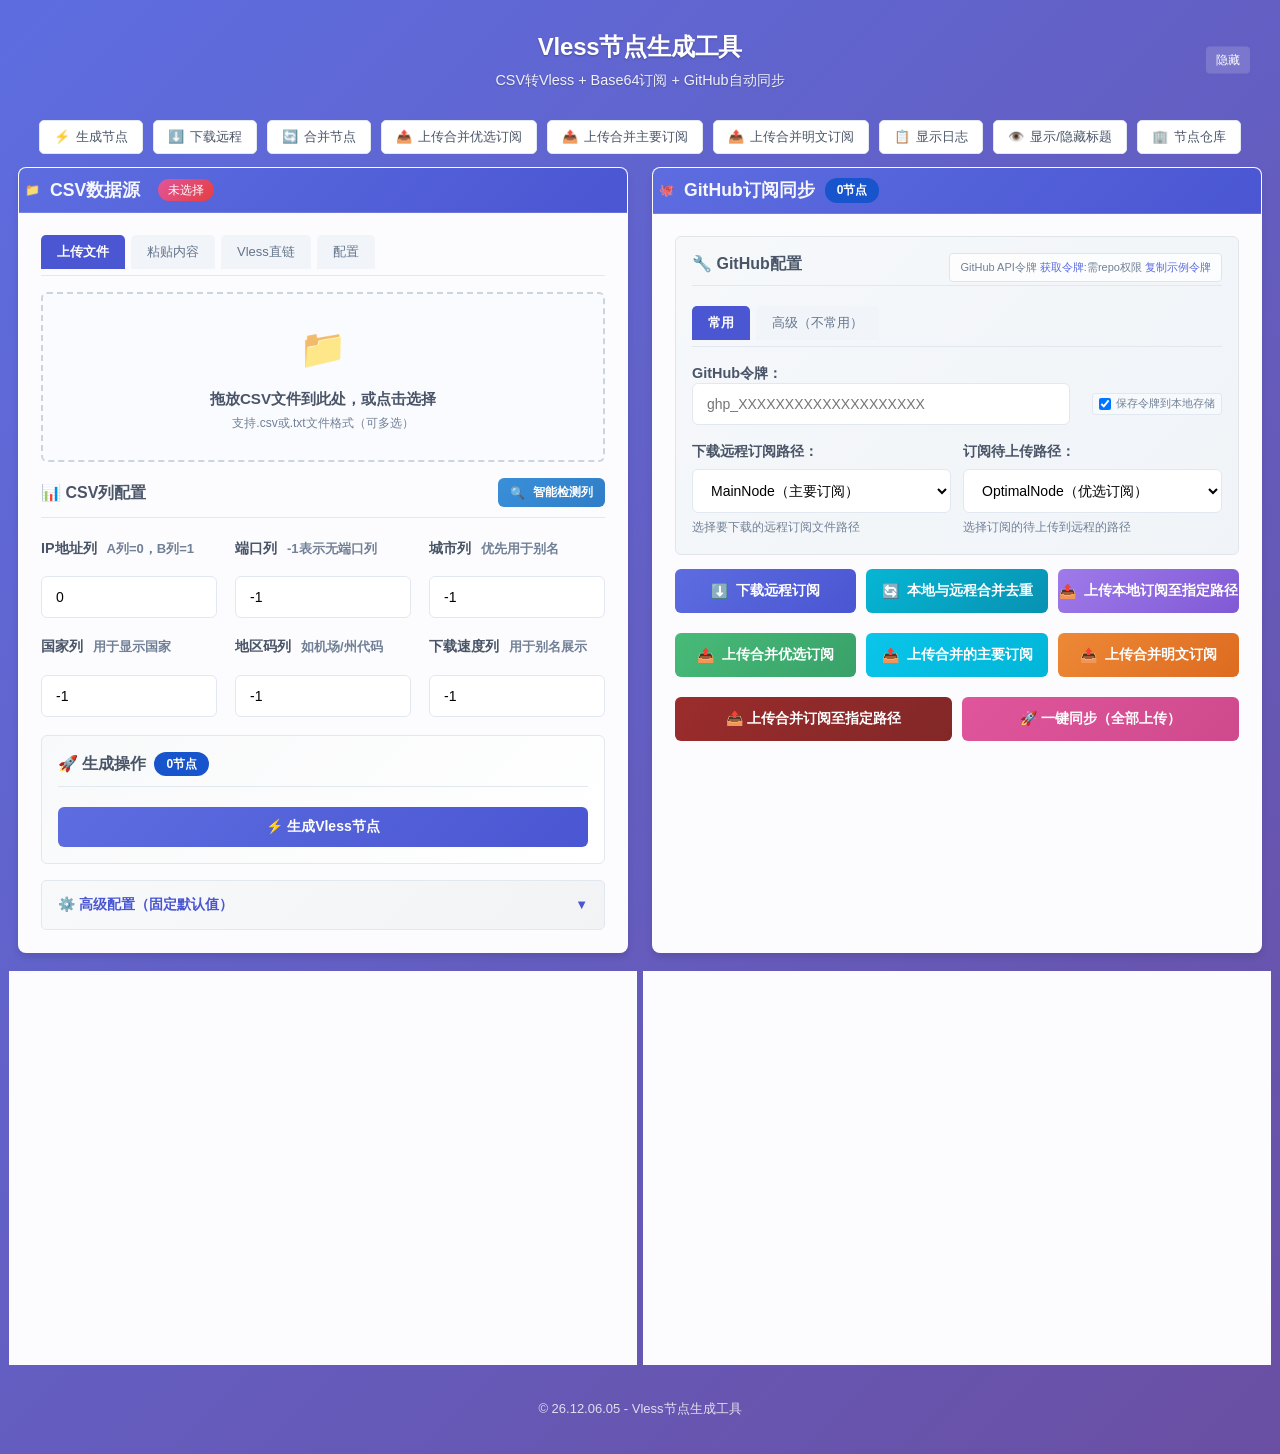
==== index.html @ a72fcdac "fix: synchronize CSV drag import detection Co-authored-by: Copilot <223556219+Copilot@users.noreply." ====
<!doctype html>
<html lang="zh-CN">
  <head>
    <meta charset="UTF-8" />
    <meta name="viewport" content="width=device-width, initial-scale=1.0" />
    <title>Vless节点生成工具-部署在GitHub Pages</title>
    <link rel="icon" href="./style/ico.png" type="image/png" />
    <link rel="stylesheet" href="./style.css" />
  </head>

  <body>
    <!-- 全局通知容器 -->
    <div class="notification-container" id="notificationContainer"></div>
    <div class="container">
      <!-- 顶部信息提示条（可隐藏） -->
      <div class="header-info" id="headerInfo">
        <button class="toggle-header-btn" id="toggleHeaderBtn">隐藏</button>
        <h1>Vless节点生成工具</h1>
        <p>CSV转Vless + Base64订阅 + GitHub自动同步</p>
      </div>

      <!-- 快捷操作按钮组（调整了顺序） -->
      <div class="quick-actions">
        <button class="quick-btn" onclick="generateVless()">
          <span>⚡</span> 生成节点
        </button>
        <button class="quick-btn" onclick="downloadRemote()">
          <span>⬇️</span> 下载远程
        </button>
        <button class="quick-btn" onclick="mergeAndShow()">
          <span>🔄</span> 合并节点
        </button>
        <!-- <button class="quick-btn" onclick="oneClickSync()">
                <span>🚀</span> 一键同步
            </button> -->
        <!-- <button class="quick-btn" onclick="uploadLocalBase64ToPath()">
                <span>📤</span> 上传本地订阅至指定路径
            </button> -->
        <button class="quick-btn" onclick="uploadMergedOptimal()">
          <span>📤</span> 上传合并优选订阅
        </button>
        <button class="quick-btn" onclick="uploadMergedBase64()">
          <span>📤</span> 上传合并主要订阅
        </button>
        <button class="quick-btn" onclick="uploadPlainNodes()">
          <span>📤</span> 上传合并明文订阅
        </button>
        <button class="quick-btn" onclick="toggleLog()">
          <span>📋</span> 显示日志
        </button>
        <button
          class="quick-btn"
          onclick="document.getElementById('toggleHeaderBtn').click()"
        >
          <span>👁️</span> 显示/隐藏标题
        </button>
        <button
          class="quick-btn"
          onclick="
            window.location.href = 'https://daizhouhui.github.io/CustomNode/'
          "
        >
          <span>🏢</span> 节点仓库
        </button>
      </div>

      <div class="main-layout">
        <!-- CSV数据源卡片 - 最常用 -->
        <div class="card">
          <div class="card-header">
            <h2>
              <span>📁</span>
              CSV数据源
              <span id="sourceBadge" class="source-badge">未选择</span>
            </h2>
          </div>
          <div class="card-body">
            <!-- CSV数据源标签页导航 -->
            <div class="card-tab-navigation" id="csvTabNav">
              <button class="card-tab-btn active" data-tab="upload-tab">
                上传文件
              </button>
              <button class="card-tab-btn" data-tab="paste-tab">
                粘贴内容
              </button>
              <button class="card-tab-btn" data-tab="vless-direct-tab">
                Vless直链
              </button>
              <button class="card-tab-btn" data-tab="config-tab">配置</button>
            </div>

            <!-- 上传文件标签页 -->
            <div class="card-tab-content active" id="upload-tab">
              <div class="section">
                <div class="file-upload-container">
                  <div class="file-upload-area" id="dropArea">
                    <div class="upload-icon">📁</div>
                    <p><strong>拖放CSV文件到此处，或点击选择</strong></p>
                    <small>支持.csv或.txt文件格式（可多选）</small>
                    <input
                      type="file"
                      id="fileInput"
                      accept=".csv,.txt"
                      multiple
                    />
                  </div>

                  <div id="fileInfo" class="file-info">
                    <div class="file-info-content">
                      <div class="file-info-text">
                        <span id="fileName" class="file-name"></span>
                        <span id="fileSize" class="file-size"></span>
                      </div>
                      <button
                        type="button"
                        id="removeFileBtn"
                        class="remove-file-btn"
                      >
                        <span>🗑️</span> 移除
                      </button>
                    </div>
                  </div>
                </div>

                <div class="section-title">
                  <span>📊 CSV列配置</span>
                  <button
                    class="btn btn-info"
                    style="
                      padding: 6px 12px;
                      font-size: 12px;
                      margin-left: auto;
                    "
                    onclick="autoDetectCSVColumns()"
                  >
                    <span>🔍</span> 智能检测列
                  </button>
                </div>

                <div
                  id="columnDetectionResult"
                  style="
                    display: none;
                    margin-bottom: 16px;
                    padding: 12px;
                    background: #f0f9ff;
                    border-radius: 6px;
                    border: 1px solid #b6e0fe;
                  "
                >
                  <div
                    style="
                      display: flex;
                      align-items: center;
                      gap: 8px;
                      margin-bottom: 0px;
                    "
                  >
                    <span style="font-weight: bold; color: #1e40af"
                      >🔍 检测结果:</span
                    >
                    <span id="detectionSummary" style="color: #4b5563"></span>
                  </div>
                  <div
                    style="font-size: 12px; color: #6b7280"
                    id="detectionDetails"
                  ></div>
                </div>

                <div class="csv-config-row">
                  <div class="csv-form-group">
                    <label for="ipColumn"
                      >IP地址列
                      <span class="help-inline">A列=0，B列=1</span></label
                    >
                    <div class="input-row">
                      <input type="number" id="ipColumn" value="0" min="0" />
                    </div>
                  </div>
                  <div class="csv-form-group">
                    <label for="portColumn"
                      >端口列
                      <span class="help-inline">-1表示无端口列</span></label
                    >
                    <div class="input-row">
                      <input
                        type="number"
                        id="portColumn"
                        value="-1"
                        min="-1"
                      />
                    </div>
                  </div>
                  <div class="csv-form-group">
                    <label for="cityColumn"
                      >城市列
                      <span class="help-inline">优先用于别名</span></label
                    >
                    <div class="input-row">
                      <input
                        type="number"
                        id="cityColumn"
                        value="-1"
                        min="-1"
                      />
                    </div>
                  </div>
                </div>

                <div class="csv-config-row">
                  <div class="csv-form-group">
                    <label for="countryColumn"
                      >国家列
                      <span class="help-inline">用于显示国家</span></label
                    >
                    <div class="input-row">
                      <input
                        type="number"
                        id="countryColumn"
                        value="-1"
                        min="-1"
                      />
                    </div>
                  </div>
                  <div class="csv-form-group">
                    <label for="regionColumn"
                      >地区码列
                      <span class="help-inline">如机场/州代码</span></label
                    >
                    <div class="input-row">
                      <input
                        type="number"
                        id="regionColumn"
                        value="-1"
                        min="-1"
                      />
                    </div>
                  </div>
                  <div class="csv-form-group">
                    <label for="speedColumn"
                      >下载速度列
                      <span class="help-inline">用于别名展示</span></label
                    >
                    <div class="input-row">
                      <input
                        type="number"
                        id="speedColumn"
                        value="-1"
                        min="-1"
                      />
                    </div>
                  </div>
                </div>
              </div>
            </div>

            <!-- 粘贴内容标签页 -->
            <div class="card-tab-content" id="paste-tab">
              <div class="section">
                <div class="section-title">
                  <span>📝 粘贴CSV或IP和端口内容</span>
                </div>

                <div class="form-group">
                  <label for="csvInput">CSV数据内容：</label>
                  <textarea
                    id="csvInput"
                    placeholder="支持多种格式，智能分割：
1. 单行或多行格式：
2. 紧凑格式（一行多个）：
3. 混合分隔符：
4. 只有IP（使用默认端口）："
                  ></textarea>
                </div>

                <!-- 智能分割说明 -->
                <div class="smart-split-info">
                  <h4>📋 智能分割说明</h4>
                  <p>支持以下格式（自动识别）：</p>
                  <ul>
                    <li>IP:端口（冒号分隔）</li>
                    <li>IP,端口（逗号分隔）</li>
                    <li>IP 端口（单个或多个空格分隔）</li>
                    <li>IP;端口（分号分隔）</li>
                    <li>只有IP（使用默认端口）</li>
                  </ul>
                  <p>支持混合格式和紧凑格式，自动去重和清理。</p>
                  <!-- CSV格式示例 -->
                  <div class="csv-example">
                    <strong>示例：</strong><br />
                    8.209.202.241:443<br />
                    104.238.162.245,8080<br />
                    45.76.123.234 8443<br />
                    142.93.128.233<br />
                    15.25.152.123 8443 (多个空格)
                  </div>
                </div>
              </div>
            </div>

            <!-- Vless直链标签页 -->
            <div class="card-tab-content" id="vless-direct-tab">
              <div class="section">
                <div class="section-title">
                  <span>🔗 粘贴Vless直链</span>
                  <span class="help-inline"
                    >保留原始链接和别名，不读取IP或重新命名</span
                  >
                </div>

                <div class="form-group">
                  <label for="vlessDirectInput">Vless链接（每行一个）</label>
                  <textarea
                    id="vlessDirectInput"
                    placeholder="vless://...&#10;vless://...&#10;&#10;支持一次粘贴一个或多个链接"
                  ></textarea>
                </div>

                <div class="button-group">
                  <button id="loadVlessDirectBtn" class="btn btn-primary">
                    <span>⚡</span> 载入Vless直链
                  </button>
                  <button id="clearVlessDirectBtn" class="btn btn-info">
                    <span>🗑️</span> 清空
                  </button>
                </div>
                <div class="help-text">
                  载入后可直接使用“上传本地订阅至指定路径”，无需生成、解析或重命名。
                </div>
              </div>
            </div>

            <!-- 配置标签页 -->
            <div class="card-tab-content" id="config-tab">
              <div class="section">
                <div class="section-title">
                  <span>⚙️ 节点配置</span>
                </div>

                <div class="config-row">
                  <div class="form-group">
                    <label for="defaultPort">默认端口</label>
                    <input
                      type="number"
                      id="defaultPort"
                      value="443"
                      min="1"
                      max="65535"
                    />
                  </div>

                  <div class="form-group">
                    <label for="remarksPrefix">别名前缀</label>
                    <input type="text" id="remarksPrefix" value="自选" />
                  </div>
                </div>

                <div class="checkbox-group">
                  <input type="checkbox" id="forcePort443" />
                  <label for="forcePort443"
                    ><strong>强制所有节点使用443端口</strong></label
                  >
                </div>

                <div class="checkbox-group">
                  <input type="checkbox" id="autoLocation" checked />
                  <label for="autoLocation"
                    ><strong>自动识别IP属地生成别名</strong></label
                  >
                </div>

                <div class="checkbox-group">
                  <input type="checkbox" id="renameOnMerge" checked />
                  <label for="renameOnMerge"
                    ><strong>合并时重新设置所有节点别名</strong></label
                  >
                </div>
                <!-- 新增：使用CSV信息生成别名 -->
                <div class="checkbox-group">
                  <input type="checkbox" id="useCsvInfo" checked />
                  <label for="useCsvInfo"
                    ><strong>优先使用CSV信息生成别名</strong></label
                  >
                </div>
              </div>
            </div>

            <!-- 生成按钮区域 -->
            <div class="generate-section">
              <div class="section-title">
                <span>🚀 生成操作</span>
                <span id="localNodeCount" class="node-counter">0节点</span>
              </div>

              <button id="generateBtn" class="btn btn-primary btn-block">
                <span>⚡</span> 生成Vless节点
              </button>

              <div class="loading" id="loading">
                <div class="loading-spinner"></div>
                <p>正在处理数据，请稍候...</p>
              </div>
            </div>

            <!-- 高级配置折叠面板 -->
            <div class="accordion">
              <div class="accordion-header" id="advancedConfigToggle">
                <span>⚙️ 高级配置（固定默认值）</span>
                <span class="icon">▼</span>
              </div>
              <div class="accordion-content" id="advancedConfigContent">
                <div class="config-row">
                  <div class="form-group">
                    <label>用户ID (UUID)</label>
                    <div class="config-choice">
                      <input
                        type="text"
                        id="uuid"
                        value="99ea2764-f1df-4aa8-b01d-0adb42cc2f77"
                      />
                      <select
                        aria-label="选择UUID候选值"
                        onchange="
                          document.getElementById('uuid').value = this.value;
                          this.selectedIndex = 0;
                        "
                      >
                        <option value="" selected></option>
                        <option value="99ea2764-f1df-4aa8-b01d-0adb42cc2f77">
                          99ea2764-f1df-4aa8-b01d-0adb42cc2f77
                        </option>
                        <option value="471a8e64-7b21-4703-b1d1-45a221098459">
                          471a8e64-7b21-4703-b1d1-45a221098459
                        </option>
                        <option value="98765432-10fe-dcba-9876-543210fedcba">
                          98765432-10fe-dcba-9876-543210fedcba
                        </option>
                        <option value="c7202207-6167-4647-964a-792d973c4f04">
                          c7202207-6167-4647-964a-792d973c4f04
                        </option>
                      </select>
                    </div>
                  </div>

                  <div class="form-group">
                    <label>伪装域名 (Host)</label>
                    <div class="config-choice">
                      <input
                        type="text"
                        id="host"
                        value="node.kyma.dpdns.org"
                      />
                      <select
                        aria-label="选择Host候选值"
                        onchange="
                          document.getElementById('host').value = this.value;
                          this.selectedIndex = 0;
                        "
                      >
                        <option value="" selected></option>
                        <option value="node.kyma.dpdns.org">
                          node.kyma.dpdns.org
                        </option>
                        <option value="node.knny.dpdns.org">
                          node.knny.dpdns.org
                        </option>
                        <option value="node.soren920.dpdns.org">
                          node.soren920.dpdns.org
                        </option>
                        <option value="kyyy.kdns.fr">kyyy.kdns.fr</option>
                        <option value="soren.kdns.fr">soren.kdns.fr</option>
                        <option value="onlycore.knny.dpdns.org">
                          onlycore.knny.dpdns.org
                        </option>
                        <option value="onlycore.soren920.dpdns.org">
                          onlycore.soren920.dpdns.org
                        </option>
                      </select>
                    </div>
                  </div>
                </div>

                <div class="config-row">
                  <div class="form-group">
                    <label>SNI域名</label>
                    <div class="config-choice">
                      <input type="text" id="sni" value="node.kyma.dpdns.org" />
                      <select
                        aria-label="选择SNI候选值"
                        onchange="
                          document.getElementById('sni').value = this.value;
                          this.selectedIndex = 0;
                        "
                      >
                        <option value="" selected></option>
                        <option value="node.kyma.dpdns.org">
                          node.kyma.dpdns.org
                        </option>
                        <option value="node.knny.dpdns.org">
                          node.knny.dpdns.org
                        </option>
                        <option value="node.soren920.dpdns.org">
                          node.soren920.dpdns.org
                        </option>
                        <option value="kyyy.kdns.fr">kyyy.kdns.fr</option>
                        <option value="soren.kdns.fr">soren.kdns.fr</option>
                        <option value="onlycore.knny.dpdns.org">
                          onlycore.knny.dpdns.org
                        </option>
                        <option value="onlycore.soren920.dpdns.org">
                          onlycore.soren920.dpdns.org
                        </option>
                      </select>
                    </div>
                  </div>

                  <div class="form-group">
                    <label>浏览器指纹 (fp)</label>
                    <input type="text" id="fp" value="chrome" />
                  </div>
                </div>

                <div class="config-row">
                  <div class="form-group">
                    <label
                      >自定义Path参数
                      <span class="help-inline">默认: /?ed=2048</span></label
                    >
                    <input
                      type="text"
                      id="customPath"
                      value="/?ed=2048"
                      placeholder="例如: /?ed=2048"
                    />
                  </div>
                  <div class="form-group">
                    <label
                      >ECH参数
                      <span class="help-inline"
                        >仅更新原链接已有的ech参数</span
                      ></label
                    >
                    <input
                      type="text"
                      id="ech"
                      value="cloudflare-ech.com+https://223.5.5.5/dns-query"
                    />
                  </div>
                </div>

                <div class="help-text">
                  其他固定参数：<br />
                  • 加密方式：none<br />
                  • 网络类型：ws<br />
                  • TLS：启用<br />
                  • ECH：仅原始Vless链接包含ech参数时启用，默认值为
                  cloudflare-ech.com+https://223.5.5.5/dns-query<br />
                  • Flow：空<br />
                  • 伪装方式：空
                </div>
              </div>
            </div>
          </div>
        </div>

        <!-- 生成结果卡片 - 常用 -->
        <div class="card">
          <div class="card-header">
            <h2>
              <span>📊</span>
              生成结果（节点汇总）
              <span id="resultCount" class="badge">0节点</span>
              <button
                id="previewNodesBtn"
                class="btn btn-info"
                style="
                  padding: 4px 12px;
                  font-size: 13px;
                  margin-left: 10px;
                  vertical-align: middle;
                "
              >
                <span>👁️</span> 预览节点
              </button>
            </h2>
          </div>
          <div class="card-body">
            <!-- 生成结果标签页 -->
            <div class="card-tab-navigation" id="resultTabNav">
              <button class="card-tab-btn active" data-tab="vless-tab">
                本地Vless
              </button>
              <button class="card-tab-btn" data-tab="local-base64-tab">
                本地订阅包
              </button>
              <button class="card-tab-btn" data-tab="merged-tab">
                合并Vless
              </button>
              <button class="card-tab-btn" data-tab="auto-base64-tab">
                合并订阅包
              </button>
              <button class="card-tab-btn" data-tab="proxy-tools-tab">
                代理工具
              </button>
            </div>

            <!-- Vless链接标签页 -->
            <div class="card-tab-content active" id="vless-tab">
              <div class="result-header">
                <h3>🔗 Vless链接（本地生成）</h3>
                <button id="copyVlessBtn" class="btn btn-success">
                  <span>📋</span> 复制全部Vless链接
                </button>
              </div>
              <div class="result-box">
                <div id="vless-links" class="result-content empty">
                  Vless链接将在这里显示...
                </div>
              </div>

              <div class="button-group" style="margin-top: 14px">
                <!-- 只保留一个下载按钮 -->
                <button id="downloadAllBtn" class="btn btn-success">
                  <span>📁</span> 下载明文订阅文件
                </button>
              </div>
            </div>

            <!-- 本地订阅包标签页 -->
            <div class="card-tab-content" id="local-base64-tab">
              <div class="result-header">
                <h3>🔗 Base64订阅（本地生成）</h3>
                <button id="copyLocalBase64Btn" class="btn btn-success">
                  <span>📋</span> 复制Base64
                </button>
              </div>
              <div class="result-box">
                <div id="localBase64Output" class="result-content empty">
                  Base64订阅内容将在这里显示...
                </div>
              </div>
              <div class="result-header" style="margin-top: 20px">
                <h3>📄 本地YAML配置</h3>
                <div class="button-group">
                  <button id="copyLocalYamlBtn" class="btn btn-info">
                    <span>📋</span> 复制YAML
                  </button>
                  <button id="downloadLocalYamlBtn" class="btn btn-primary">
                    <span>📁</span> 下载YAML
                  </button>
                </div>
              </div>
              <div class="result-box">
                <div id="localYamlOutput" class="result-content empty">
                  本地YAML配置将在这里显示...
                </div>
              </div>
              <div class="help-text">
                此Base64可直接作为订阅链接导入Clash、Shadowrocket等工具
              </div>
            </div>

            <!-- 合并结果标签页 -->
            <div class="card-tab-content" id="merged-tab">
              <div class="result-header">
                <h3>🔄 合并结果预览（明文）</h3>
                <button id="copyMergedBtn" class="btn btn-success">
                  <span>📋</span> 复制明文
                </button>
              </div>
              <div class="result-box">
                <div id="mergedResult" class="result-content empty">
                  合并后的节点将在这里显示...
                </div>
              </div>
            </div>

            <!-- 合并订阅包标签页 -->
            <div class="card-tab-content" id="auto-base64-tab">
              <div class="result-header">
                <h3>🔗 Base64订阅（本地+远程合并）</h3>
                <button id="copyAutoBase64Btn" class="btn btn-success">
                  <span>📋</span> 复制Base64
                </button>
              </div>
              <div class="result-box">
                <div id="autoBase64Output" class="result-content empty">
                  合并去重后将自动生成Base64订阅内容...
                </div>
              </div>
              <div class="result-header" style="margin-top: 20px">
                <h3>📄 合并结果YAML配置</h3>
                <div class="button-group">
                  <button id="copyMergedYamlBtn" class="btn btn-info">
                    <span>📋</span> 复制YAML
                  </button>
                  <button id="downloadMergedYamlBtn" class="btn btn-primary">
                    <span>📁</span> 下载YAML
                  </button>
                </div>
              </div>
              <div class="result-box">
                <div id="mergedYamlOutput" class="result-content empty">
                  合并后的YAML配置将在这里显示...
                </div>
              </div>
            </div>

            <!-- 代理工具标签页 -->
            <div class="card-tab-content" id="proxy-tools-tab">
              <div class="result-header">
                <h3>🔧 代理工具配置文件下载</h3>
              </div>
              <div class="proxy-tools-grid">
                <div class="proxy-tool-item">
                  <div class="tool-icon">⚡</div>
                  <div class="tool-info">
                    <h4>Clash</h4>
                    <p>YAML配置文件</p>
                  </div>
                  <button id="downloadClashBtn" class="btn btn-info">
                    <span>⬇️</span> 下载YAML
                  </button>
                </div>
              </div>
              <div class="help-text" style="margin-top: 16px">
                选择代理工具下载对应的配置文件或订阅链接
              </div>
            </div>
          </div>
        </div>

        <!-- GitHub同步卡片 - 次常用 -->
        <div class="card">
          <div class="card-header">
            <h2>
              <span>🐙</span>
              GitHub订阅同步
              <span class="node-counter" id="syncNodeCount">0节点</span>
            </h2>
          </div>
          <div class="card-body">
            <div class="github-config">
              <!-- GitHub配置帮助文本 - 放在右上角 -->
              <div class="github-config-help">
                GitHub API令牌
                <a href="https://github.com/settings/tokens" target="_blank"
                  >获取令牌</a
                >:需repo权限
                <a href="#" onclick="copyGitToken()">复制示例令牌</a>
              </div>

              <div class="section-title">
                <span>🔧 GitHub配置</span>
              </div>

              <!-- 将 GitHub 配置分为两个标签页：常用（保留三个主要输入）与高级（不常用） -->
              <div class="card-tab-navigation" id="githubConfigTabNav">
                <button class="card-tab-btn active" data-tab="github-basic-tab">
                  常用
                </button>
                <button class="card-tab-btn" data-tab="github-advanced-tab">
                  高级（不常用）
                </button>
              </div>

              <!-- 常用标签：令牌 单独一行；路径选择保持原先次序：下载在前，上传在后 -->
              <div class="card-tab-content active" id="github-basic-tab">
                <div class="form-group">
                  <label for="githubToken" class="token-label"
                    >GitHub令牌：</label
                  >
                  <div style="display: flex; gap: 12px; align-items: center">
                    <input
                      type="password"
                      id="githubToken"
                      placeholder="ghp_XXXXXXXXXXXXXXXXXXXX"
                      style="flex: 1"
                    />
                    <label class="token-save-label" for="saveToken">
                      <input type="checkbox" id="saveToken" checked />
                      保存令牌到本地存储
                    </label>
                  </div>
                </div>

                <div class="path-select-row">
                  <div class="form-group">
                    <label for="downloadUrlSelect">下载远程订阅路径：</label>
                    <select id="downloadUrlSelect">
                      <option value="MainNode">MainNode（主要订阅）</option>
                      <option value="OptimalNode">
                        OptimalNode（优选订阅）
                      </option>
                      <option value="PlainNode">PlainNode（明文订阅）</option>
                      <option value="custom">自定义路径</option>
                    </select>
                    <input
                      type="text"
                      id="customDownloadUrl"
                      class="custom-url-input"
                      placeholder="输入自定义路径，如：OtherNode"
                    />
                    <div class="help-text">选择要下载的远程订阅文件路径</div>
                  </div>

                  <div class="form-group">
                    <label for="uploadPathSelect">订阅待上传路径：</label>
                    <select id="uploadPathSelect">
                      <option value="OptimalNode">
                        OptimalNode（优选订阅）
                      </option>
                      <option value="MainNode">MainNode（主要订阅）</option>
                      <option value="PlainNode">PlainNode（明文订阅）</option>
                      <option value="custom">自定义路径</option>
                    </select>
                    <input
                      type="text"
                      id="customUploadPath"
                      class="custom-url-input"
                      placeholder="输入自定义路径，如：OtherNode"
                    />
                    <div class="help-text">选择订阅的待上传到远程的路径</div>
                  </div>
                </div>
              </div>

              <!-- 高级标签（移动不常用项：仓库、分支、文件名、链接类型） -->
              <div class="card-tab-content" id="github-advanced-tab">
                <div class="config-row">
                  <div class="form-group">
                    <label for="githubRepo">GitHub仓库：</label>
                    <input
                      type="text"
                      id="githubRepo"
                      value="DaiZhouHui/CustomNode"
                    />
                  </div>

                  <div class="form-group">
                    <label for="githubBranch">分支：</label>
                    <input type="text" id="githubBranch" value="main" />
                  </div>
                </div>

                <div class="config-row">
                  <div class="form-group">
                    <label for="optimalNodeFile">优选订阅文件</label>
                    <input
                      type="text"
                      id="optimalNodeFile"
                      value="OptimalNode"
                    />
                  </div>

                  <div class="form-group">
                    <label for="mainNodeFile">主要订阅文件</label>
                    <input type="text" id="mainNodeFile" value="MainNode" />
                  </div>

                  <div class="form-group">
                    <label for="plainNodeFile">明文订阅文件</label>
                    <input type="text" id="plainNodeFile" value="PlainNode" />
                  </div>
                </div>

                <!-- 单独一行：删除远程文件（及其 .yaml）功能 -->
                <div class="config-row">
                  <div class="form-group" style="width: 100%">
                    <label for="deleteFileName"
                      >删除远程文件及其对应yaml文件（输入文件名）</label
                    >
                    <div style="display: flex; gap: 8px; align-items: center">
                      <input
                        type="text"
                        id="deleteFileName"
                        placeholder="例如：OptimalNode"
                        style="flex: 1"
                      />
                      <button id="deleteRemoteFileBtn" class="btn btn-warning">
                        删除指定路径文件
                      </button>
                    </div>
                    <div class="help-text">
                      将删除 GitHub 仓库中对应的文件及同名的 .yaml
                      文件，请谨慎操作。<a
                        href="https://github.com/DaiZhouHui/CustomNode"
                        target="_blank"
                        >访问CustomNode仓库</a
                      >
                      |
                      <a
                        href="https://github.com/DaiZhouHui/NodeWeb"
                        target="_blank"
                        >访问NodeWeb生成页</a
                      >
                    </div>
                  </div>
                </div>

                <div class="config-row">
                  <div class="form-group">
                    <label for="fileLinkTypeSelect"
                      >生成链接类型（默认 GitHub Raw）</label
                    >
                    <select id="fileLinkTypeSelect">
                      <option value="raw">
                        Raw（https://raw.githubusercontent.com/...）
                      </option>
                      <option value="pages">
                        GitHub Pages（https://{user}.github.io/{repo}/...）
                      </option>
                    </select>
                    <div class="help-text">
                      选择网页上显示/复制的链接类型，默认使用 GitHub Pages
                    </div>
                  </div>
                </div>
                <!-- 已移除：定时同步（浏览器端）功能（按要求删去） -->
              </div>
            </div>

            <!-- GitHub操作按钮 - 重新调整布局 -->
            <div class="github-buttons">
              <!-- 第一行：三个按钮 -->
              <div class="github-buttons-row1">
                <button id="downloadSubBtn" class="btn btn-primary">
                  <span>⬇️</span> 下载远程订阅
                </button>
                <button id="mergeBtn" class="btn btn-success">
                  <span>🔄</span> 本地与远程合并去重
                </button>
                <button
                  id="uploadLocalBase64ToPathBtn"
                  class="btn btn-local-upload"
                >
                  <span>📤</span> 上传本地订阅至指定路径
                </button>
              </div>

              <!-- 第二行：三个按钮 -->
              <div class="github-buttons-row2">
                <button
                  id="uploadMergedOptimalBtn"
                  class="btn btn-upload-merged"
                >
                  <span>📤</span> 上传合并优选订阅
                </button>
                <button
                  id="uploadMergedBase64Btn"
                  class="btn btn-subscription-upload"
                >
                  <span>📤</span> 上传合并的主要订阅
                </button>
                <button id="uploadPlainNodesBtn" class="btn btn-merge-upload">
                  <span>📤</span> 上传合并明文订阅
                </button>
              </div>

              <!-- 第三行：新增"上传合并订阅至指定路径"和"一键同步"按钮 -->
              <div class="github-buttons-row3">
                <button
                  id="uploadMergedToPathBtn"
                  class="btn btn-merge-to-path btn-block"
                >
                  <span>📤</span> 上传合并订阅至指定路径
                </button>
                <button id="syncBtn" class="btn btn-oneclick-sync btn-block">
                  <span>🚀</span> 一键同步（全部上传）
                </button>
              </div>
            </div>

            <!-- GitHub.io链接显示区域 -->
            <div
              class="github-links-section"
              id="githubLinksSection"
              style="display: none"
            >
              <h3>🔗 GitHub.io 订阅链接</h3>
              <div class="github-links-container">
                <div
                  class="github-link-item"
                  id="plainNodesLink"
                  style="display: none"
                >
                  <div class="link-label">明文订阅链接：</div>
                  <div class="link-content">
                    <input
                      type="text"
                      id="plainNodesUrl"
                      readonly
                      class="link-input"
                    />
                    <button id="copyPlainNodesUrl" class="btn btn-info btn-sm">
                      <span>📋</span> 复制
                    </button>
                    <button
                      class="btn btn-primary btn-sm"
                      onclick="
                        showQR(
                          document.getElementById('plainNodesUrl').value,
                          '明文订阅',
                        )
                      "
                    >
                      <span>🔍</span> 二维码
                    </button>
                  </div>
                </div>
                <div
                  class="github-link-item"
                  id="mergedBase64Link"
                  style="display: none"
                >
                  <div class="link-label">合并Base64订阅链接：</div>
                  <div class="link-content">
                    <input
                      type="text"
                      id="mergedBase64Url"
                      readonly
                      class="link-input"
                    />
                    <button
                      id="copyMergedBase64Url"
                      class="btn btn-info btn-sm"
                    >
                      <span>📋</span> 复制
                    </button>
                    <button
                      class="btn btn-primary btn-sm"
                      onclick="
                        showQR(
                          document.getElementById('mergedBase64Url').value,
                          '合并Base64订阅',
                        )
                      "
                    >
                      <span>🔍</span> 二维码
                    </button>
                  </div>
                </div>
                <div
                  class="github-link-item"
                  id="mergedYamlLink"
                  style="display: none"
                >
                  <div class="link-label">合并YAML配置链接：</div>
                  <div class="link-content">
                    <input
                      type="text"
                      id="mergedYamlUrl"
                      readonly
                      class="link-input"
                    />
                    <button id="copyMergedYamlUrl" class="btn btn-info btn-sm">
                      <span>📋</span> 复制
                    </button>
                    <button
                      class="btn btn-primary btn-sm"
                      onclick="
                        showQR(
                          document.getElementById('mergedYamlUrl').value,
                          '合并YAML',
                        )
                      "
                    >
                      <span>🔍</span> 二维码
                    </button>
                  </div>
                </div>
                <div
                  class="github-link-item"
                  id="mergedOptimalLink"
                  style="display: none"
                >
                  <div class="link-label">优选订阅链接：</div>
                  <div class="link-content">
                    <input
                      type="text"
                      id="mergedOptimalUrl"
                      readonly
                      class="link-input"
                    />
                    <button
                      id="copyMergedOptimalUrl"
                      class="btn btn-info btn-sm"
                    >
                      <span>📋</span> 复制
                    </button>
                    <button
                      class="btn btn-primary btn-sm"
                      onclick="
                        showQR(
                          document.getElementById('mergedOptimalUrl').value,
                          '优选订阅',
                        )
                      "
                    >
                      <span>🔍</span> 二维码
                    </button>
                  </div>
                </div>
                <div
                  class="github-link-item"
                  id="localBase64Link"
                  style="display: none"
                >
                  <div class="link-label">本地订阅链接：</div>
                  <div class="link-content">
                    <input
                      type="text"
                      id="localBase64Url"
                      readonly
                      class="link-input"
                    />
                    <button id="copyLocalBase64Url" class="btn btn-info btn-sm">
                      <span>📋</span> 复制
                    </button>
                    <button
                      class="btn btn-primary btn-sm"
                      onclick="
                        showQR(
                          document.getElementById('localBase64Url').value,
                          '本地订阅',
                        )
                      "
                    >
                      <span>🔍</span> 二维码
                    </button>
                  </div>
                </div>
                <div
                  class="github-link-item"
                  id="localYamlLink"
                  style="display: none"
                >
                  <div class="link-label">本地YAML配置链接：</div>
                  <div class="link-content">
                    <input
                      type="text"
                      id="localYamlUrl"
                      readonly
                      class="link-input"
                    />
                    <button id="copyLocalYamlUrl" class="btn btn-info btn-sm">
                      <span>📋</span> 复制
                    </button>
                    <button
                      class="btn btn-primary btn-sm"
                      onclick="
                        showQR(
                          document.getElementById('localYamlUrl').value,
                          '本地YAML',
                        )
                      "
                    >
                      <span>🔍</span> 二维码
                    </button>
                  </div>
                </div>
                <div
                  class="github-link-item"
                  id="mergedToPathLink"
                  style="display: none"
                >
                  <div class="link-label">指定路径订阅链接：</div>
                  <div class="link-content">
                    <input
                      type="text"
                      id="mergedToPathUrl"
                      readonly
                      class="link-input"
                    />
                    <button
                      id="copyMergedToPathUrl"
                      class="btn btn-info btn-sm"
                    >
                      <span>📋</span> 复制
                    </button>
                    <button
                      class="btn btn-primary btn-sm"
                      onclick="
                        showQR(
                          document.getElementById('mergedToPathUrl').value,
                          '指定路径订阅',
                        )
                      "
                    >
                      <span>🔍</span> 二维码
                    </button>
                  </div>
                </div>
                <div
                  class="github-link-item"
                  id="yamlConfigLink"
                  style="display: none"
                >
                  <div class="link-label">YAML配置文件链接：</div>
                  <div class="link-content">
                    <input
                      type="text"
                      id="yamlConfigUrl"
                      readonly
                      class="link-input"
                    />
                    <button id="copyYamlConfigUrl" class="btn btn-info btn-sm">
                      <span>📋</span> 复制
                    </button>
                    <button
                      class="btn btn-primary btn-sm"
                      onclick="
                        showQR(
                          document.getElementById('yamlConfigUrl').value,
                          'YAML配置',
                        )
                      "
                    >
                      <span>🔍</span> 二维码
                    </button>
                  </div>
                </div>
              </div>
            </div>

            <!-- GitHub统计 -->
            <div class="github-stats" id="githubStats" style="display: none">
              <div class="stat-item">
                <span class="stat-label">本地节点</span>
                <span class="stat-value" id="localNodes">0</span>
              </div>
              <div class="stat-item">
                <span class="stat-label">远程节点</span>
                <span class="stat-value" id="remoteNodes">0</span>
              </div>
              <div class="stat-item">
                <span class="stat-label">合并节点</span>
                <span class="stat-value" id="mergedNodes">0</span>
              </div>
              <div class="stat-item">
                <span class="stat-label">去重后节点</span>
                <span class="stat-value" id="uniqueNodes">0</span>
              </div>
            </div>

            <!-- 日志记录区域 -->
            <div class="log-section" id="logSection">
              <div class="log-header">
                <h3>📝 操作日志</h3>
                <div class="log-controls">
                  <button
                    id="clearLogBtn"
                    class="btn btn-info"
                    style="padding: 6px 12px; font-size: 12px"
                  >
                    <span>🗑️</span> 清空日志
                  </button>
                  <button
                    id="toggleLogBtn"
                    class="btn btn-info"
                    style="padding: 6px 12px; font-size: 12px"
                  >
                    <span>📋</span> 收起日志
                  </button>
                </div>
              </div>
              <div class="log-content" id="logContent">
                <div class="log-entry">
                  <span class="log-time" id="logTime">[系统启动]</span>
                  <span class="log-level info">信息</span>
                  <span class="log-message">Vless节点生成工具已启动</span>
                </div>
              </div>
            </div>
          </div>
        </div>

        <!-- 手动转换卡片 - 最少用 -->
        <div class="card">
          <div class="card-header">
            <h2>
              <span>🔄</span>
              手动Vless转换工具
            </h2>
          </div>
          <div class="card-body">
            <!-- 手动转换工具标签页导航 -->
            <div class="card-tab-navigation" id="manualTabNav">
              <button class="card-tab-btn active" data-tab="base64-tab">
                转Base64
              </button>
              <button class="card-tab-btn" data-tab="ip-port-tab">
                转IP:端口
              </button>
              <button class="card-tab-btn" data-tab="yaml-tab">转YAML</button>
            </div>

            <!-- 转Base64标签页 -->
            <div class="card-tab-content active" id="base64-tab">
              <div class="form-group">
                <label for="manualVlessInput">粘贴Vless节点（每行一个）</label>
                <textarea
                  id="manualVlessInput"
                  placeholder="粘贴vless://开头的节点链接，每行一个"
                ></textarea>
              </div>
              <div class="button-group">
                <button id="convertToBase64Btn" class="btn btn-success">
                  <span>🔗</span> 转换为Base64
                </button>
                <button id="copyManualBase64Btn" class="btn btn-info">
                  <span>📋</span> 复制Base64
                </button>
              </div>
              <div
                class="result-box"
                id="manualBase64Section"
                style="display: none; margin-top: 12px"
              >
                <div class="result-header">
                  <h3>手动转换的Base64订阅</h3>
                </div>
                <div id="manualBase64Output" class="result-content empty">
                  Base64内容将在这里显示...
                </div>
              </div>
            </div>

            <!-- 转IP:端口标签页 -->
            <div class="card-tab-content" id="ip-port-tab">
              <div class="form-group">
                <label for="manualVlessInput2">粘贴Vless节点（每行一个）</label>
                <textarea
                  id="manualVlessInput2"
                  placeholder="粘贴vless://开头的节点链接，每行一个"
                ></textarea>
              </div>
              <div class="button-group">
                <button id="convertToIpPortBtn" class="btn btn-success">
                  <span>🔗</span> 提取IP:端口
                </button>
                <button id="copyIpPortBtn" class="btn btn-info">
                  <span>📋</span> 复制IP:端口
                </button>
                <button id="downloadIpPortBtn" class="btn btn-primary">
                  <span>📁</span> 下载TXT
                </button>
              </div>
              <div
                class="result-box"
                id="manualIpPortSection"
                style="display: none; margin-top: 12px"
              >
                <div class="result-header">
                  <h3>提取的IP:端口列表</h3>
                </div>
                <div id="manualIpPortOutput" class="result-content empty">
                  IP:端口列表将在这里显示...
                </div>
              </div>
            </div>

            <!-- 转YAML标签页 -->
            <div class="card-tab-content" id="yaml-tab">
              <div class="form-group">
                <label for="manualVlessInput3">粘贴Vless节点（每行一个）</label>
                <textarea
                  id="manualVlessInput3"
                  placeholder="粘贴vless://开头的节点链接，每行一个"
                ></textarea>
              </div>
              <div class="form-group">
                <label for="yamlFileName"
                  >YAML文件名（可选，默认为 clash-config.yaml）</label
                >
                <input
                  type="text"
                  id="yamlFileName"
                  placeholder="clash-config.yaml"
                  value="clash-config.yaml"
                />
              </div>
              <div class="button-group">
                <button id="convertToYamlBtn" class="btn btn-success">
                  <span>🔧</span> 转换为YAML
                </button>
                <button id="testParseBtn" class="btn btn-info">
                  <span>🧪</span> 测试解析
                </button>
                <button id="copyYamlBtn" class="btn btn-info">
                  <span>📋</span> 复制YAML
                </button>
                <button id="downloadYamlBtn" class="btn btn-primary">
                  <span>📁</span> 下载YAML
                </button>
                <button id="uploadYamlBtn" class="btn btn-upload-yaml">
                  <span>📤</span> 上传YAML
                </button>
              </div>
              <div
                class="result-box"
                id="manualYamlSection"
                style="display: none; margin-top: 12px"
              >
                <div class="result-header">
                  <h3>转换的Clash YAML配置</h3>
                </div>
                <div id="manualYamlOutput" class="result-content empty">
                  YAML配置将在这里显示...
                </div>
              </div>
            </div>
          </div>
        </div>
      </div>

      <div class="footer">
        <p>© <span id="versionText">Vless节点生成工具</span></p>
      </div>
    </div>
    <script src="./js/map.js"></script>
    <script src="./js/ip-geolocation.js"></script>
    <script>
      // UTF-8 转 Base64 编码函数
      function utf8ToBase64(str) {
        const bytes = new TextEncoder().encode(str);
        const binString = Array.from(bytes, (byte) =>
          String.fromCodePoint(byte),
        ).join("");
        return btoa(binString);
      }

      // 全局数据
      let data = {
        vlessLinks: [],
        localBase64Content: "", // 本地生成自动Base64
        localYamlContent: "", // 本地生成的YAML
        autoBase64Content: "", // 合并后自动Base64
        manualBase64Content: "", // 手动转换Base64
        manualIpPortContent: "", // 手动提取IP:端口
        manualYamlContent: "", // 手动转换YAML
        mergedYamlContent: "", // 合并生成的YAML
        remoteNodes: [],
        uniqueNodes: [],
        uploadedFiles: [], // 新增：已上传的文件列表
        nodeSha: null,
        plainSha: null,
        optimalSha: null, // 新增：优选订阅文件的sha
        locationSha: null, // 本地生成Base64文件的sha
        stats: { local: 0, remote: 0, merged: 0, unique: 0 },
        currentSource: "none",
        // 新增：缓存管理数据
        cache: {
          remoteNodes: [], // 远程节点缓存
          lastDownloadTime: 0, // 上次下载时间戳f
          downloadPath: "", // 上次下载的路径
          needsUpdate: false, // 标记缓存是否需要更新
          lastLocalGeneration: 0, // 上次本地生成节点时间
        },
        // 新增：CSV列检测结果
        csvColumnDetection: {
          ipColumn: 0,
          portColumn: -1,
          cityColumn: -1,
          countryColumn: -1,
          regionColumn: -1,
          speedColumn: -1,
          hasHeader: false,
          detected: false,
        },
      };

      // 新增：日志数据
      let logData = {
        entries: [],
        maxEntries: 50,
      };

      // 新增：通知数据
      let notifications = {
        active: [],
        maxNotifications: 5,
      };

      // 新增：缓存时间戳
      let lastDownloadTimestamp = 0;
      const DOWNLOAD_CACHE_TIME = 2000; // 2秒缓存时间

      // 新增：确认对话框键盘事件处理器
      let dialogKeyHandler = null;

      document.addEventListener("DOMContentLoaded", () => {
        initDragDrop();
        initEvents();
        loadSavedToken();
        updateStats();
        addLog("系统启动", "Vless节点生成工具已启动，欢迎使用！", "info");
        initTabs();
        initAccordion();
        initHeaderToggle();

        // 初始化版本号显示（日期版号，短格式：YY.MM.DD.HH）
        try {
          const vEl = document.getElementById("versionText");
          const now = new Date();
          const yy = String(now.getFullYear()).slice(-2);
          const mm = String(now.getMonth() + 1).padStart(2, "0");
          const dd = String(now.getDate()).padStart(2, "0");
          const hh = String(now.getHours()).padStart(2, "0");
          vEl.textContent = `${yy}.${mm}.${dd}.${hh} - Vless节点生成工具`;
        } catch (e) {
          console.warn("不能设置版本号显示", e);
        }

        // 初始化粘贴输入框状态
        updateCSVInputState();

        // 初始化上传路径选择
        initUploadPathSelect();

        // 自动隐藏标题提示
        setTimeout(() => {
          const headerInfo = document.getElementById("headerInfo");
          if (headerInfo && !headerInfo.classList.contains("hidden")) {
            headerInfo.classList.add("hidden");
          }
        }, 3000);
      });

      // 定时同步功能已移除

      // 通用上传函数，包含SHA重试逻辑
      async function uploadToGitHub(
        fileName,
        content,
        isBase64 = false,
        customMessage = "",
      ) {
        const token = document.getElementById("githubToken").value.trim();
        if (!token) {
          throw new Error("缺少GitHub Token，请先在GitHub配置中输入有效的令牌");
        }

        const repo = document.getElementById("githubRepo").value.trim();
        if (!repo) {
          throw new Error("GitHub仓库名称不能为空");
        }

        const branch =
          document.getElementById("githubBranch").value.trim() || "main";

        // 记录原始操作
        const originalFileName = fileName;
        const isRetry = customMessage.includes("[重试]");

        // 步骤1: 尝试获取最新的SHA值
        let fileSha = null;
        let retryCount = 0;
        const maxRetries = 2;

        while (retryCount <= maxRetries) {
          try {
            // 清除可能的缓存，使用时间戳
            const timestamp = Date.now();
            const checkUrl = `https://api.github.com/repos/${repo}/contents/${fileName}?ref=${branch}&t=${timestamp}`;

            const checkRes = await fetch(checkUrl, {
              headers: {
                Authorization: `token ${token}`,
                Accept: "application/vnd.github.v3+json",
              },
            });

            if (checkRes.ok) {
              const json = await checkRes.json();
              fileSha = json.sha;
              console.log(
                `✅ 获取到 ${fileName} 的最新SHA: ${fileSha.substring(0, 8)}...`,
              );
              break; // 成功获取SHA，退出循环
            } else if (checkRes.status === 404) {
              console.log(`📄 ${fileName} 文件不存在，将创建新文件`);
              fileSha = null;
              break; // 文件不存在，退出循环
            } else {
              const err = await checkRes.json();
              console.warn(
                `⚠️ 获取 ${fileName} SHA 失败(${checkRes.status}):`,
                err.message,
              );

              // 如果是403或429错误，可能是速率限制，等待后重试
              if (
                (checkRes.status === 403 || checkRes.status === 429) &&
                retryCount < maxRetries
              ) {
                retryCount++;
                const waitTime = 2000 * retryCount;
                console.log(`⏳ 等待 ${waitTime}ms 后重试...`);
                await new Promise((resolve) => setTimeout(resolve, waitTime));
                continue;
              } else {
                // 其他错误，抛出异常
                throw new Error(
                  `获取文件信息失败: ${err.message || checkRes.statusText}`,
                );
              }
            }
          } catch (e) {
            console.error(`❌ 获取 ${fileName} SHA 时出错:`, e);
            if (retryCount < maxRetries) {
              retryCount++;
              const waitTime = 1000 * retryCount;
              console.log(`⏳ 等待 ${waitTime}ms 后重试...`);
              await new Promise((resolve) => setTimeout(resolve, waitTime));
              continue;
            } else {
              throw e;
            }
          }
        }

        // 步骤2: 准备上传数据
        const defaultMessage = isRetry
          ? `[重试]上传文件 ${fileName} - ${new Date().toLocaleString()}`
          : `上传文件 ${fileName} - ${new Date().toLocaleString()}`;

        const message = customMessage || defaultMessage;

        const body = {
          message: message,
          content: content,
          branch: branch,
        };

        // 只有当文件已存在且有有效的SHA时才添加sha参数
        if (fileSha) {
          body.sha = fileSha;
        }

        // 步骤3: 执行上传
        retryCount = 0;
        while (retryCount <= maxRetries) {
          try {
            const res = await fetch(
              `https://api.github.com/repos/${repo}/contents/${fileName}`,
              {
                method: "PUT",
                headers: {
                  Authorization: `token ${token}`,
                  Accept: "application/vnd.github.v3+json",
                  "Content-Type": "application/json",
                },
                body: JSON.stringify(body),
              },
            );

            if (res.ok) {
              const result = await res.json();
              console.log(
                `✅ ${fileName} 上传成功，新SHA: ${result.content.sha.substring(0, 8)}...`,
              );

              // 生成链接，依据用户在高级配置中选择的链接类型（默认 GitHub Pages）
              let githubIoUrl = `https://raw.githubusercontent.com/${repo}/${branch}/${fileName}`;
              try {
                const linkTypeEl =
                  document.getElementById("fileLinkTypeSelect");
                const linkType = linkTypeEl ? linkTypeEl.value : "pages";
                if (linkType === "pages") {
                  const parts = repo.split("/");
                  if (parts.length >= 2) {
                    const user = parts[0].toLowerCase();
                    const repoName = parts[1];
                    githubIoUrl = `https://${user}.github.io/${repoName}/${fileName}`;
                  }
                } else if (linkType === "raw") {
                  githubIoUrl = `https://raw.githubusercontent.com/${repo}/${branch}/${fileName}`;
                }
              } catch (e) {
                // 回退到 raw 链接
                githubIoUrl = `https://raw.githubusercontent.com/${repo}/${branch}/${fileName}`;
              }

              return {
                success: true,
                sha: result.content.sha,
                isNew: !fileSha,
                githubIoUrl: githubIoUrl,
              };
            } else {
              const err = await res.json();
              console.error(`❌ ${fileName} 上传失败(${res.status}):`, err);

              // 处理特定的错误类型
              if (
                err.message &&
                err.message.includes("does not match") &&
                retryCount < maxRetries
              ) {
                // SHA不匹配，需要重新获取SHA并重试
                console.log(`⚠️ ${fileName} SHA不匹配，重新获取SHA并重试...`);

                // 强制重新获取SHA（跳过缓存）
                const timestamp = Date.now();
                const retryCheckUrl = `https://api.github.com/repos/${repo}/contents/${fileName}?ref=${branch}&t=${timestamp}&force=true`;

                const retryCheckRes = await fetch(retryCheckUrl, {
                  headers: {
                    Authorization: `token ${token}`,
                    Accept: "application/vnd.github.v3+json",
                  },
                });

                if (retryCheckRes.ok) {
                  const retryJson = await retryCheckRes.json();
                  body.sha = retryJson.sha; // 更新SHA
                  console.log(
                    `✅ 重试获取到 ${fileName} 的新SHA: ${retryJson.sha.substring(0, 8)}...`,
                  );
                } else {
                  // 如果获取失败，可能是文件已被删除，移除SHA尝试创建新文件
                  console.log(`📄 ${fileName} 可能已被删除，尝试创建新文件`);
                  delete body.sha;
                }

                // 更新消息，标记为重试
                body.message = `[重试]${message}`;

                retryCount++;
                const waitTime = 1000 * retryCount;
                console.log(`⏳ 等待 ${waitTime}ms 后重试上传...`);
                await new Promise((resolve) => setTimeout(resolve, waitTime));
                continue;
              } else if (
                (res.status === 403 || res.status === 429) &&
                retryCount < maxRetries
              ) {
                // GitHub API限制，等待后重试
                retryCount++;
                const waitTime = 3000 * retryCount;
                console.log(`⏳ GitHub API限制，等待 ${waitTime}ms 后重试...`);
                await new Promise((resolve) => setTimeout(resolve, waitTime));
                continue;
              } else {
                throw new Error(
                  `${fileName} 上传失败: ${err.message || res.statusText}`,
                );
              }
            }
          } catch (e) {
            console.error(`❌ ${fileName} 上传异常:`, e);
            if (retryCount < maxRetries) {
              retryCount++;
              const waitTime = 2000 * retryCount;
              console.log(`⏳ 等待 ${waitTime}ms 后重试上传...`);
              await new Promise((resolve) => setTimeout(resolve, waitTime));
              continue;
            } else {
              throw e;
            }
          }
        }

        throw new Error(`${fileName} 上传失败，达到最大重试次数`);
      }

      function initEvents() {
        document
          .getElementById("fileInput")
          .addEventListener(
            "change",
            (e) =>
              e.target.files &&
              e.target.files.length > 0 &&
              handleFiles(Array.from(e.target.files)),
          );
        document
          .getElementById("removeFileBtn")
          .addEventListener("click", removeFile);
        document
          .getElementById("generateBtn")
          .addEventListener("click", generateVless);
        document
          .getElementById("previewNodesBtn")
          .addEventListener("click", showNodePreview);
        document
          .getElementById("copyVlessBtn")
          .addEventListener("click", () =>
            copyText(data.vlessLinks.join("\n")),
          );
        // 移除downloadVlessBtn事件监听，只保留downloadAllBtn
        document
          .getElementById("downloadAllBtn")
          .addEventListener("click", downloadAll);
        document
          .getElementById("downloadSubBtn")
          .addEventListener("click", () => {
            // 清除缓存，强制重新下载
            const now = Date.now();
            if (now - lastDownloadTimestamp > DOWNLOAD_CACHE_TIME) {
              // 如果距离上次下载超过2秒，清除缓存
              data.remoteNodes = [];
              data.nodeSha = null;
              data.plainSha = null;
              data.optimalSha = null;
              updateStats();
            }
            lastDownloadTimestamp = now;
            downloadRemote();
          });
        document.getElementById("mergeBtn").addEventListener("click", () => {
          validateAndMerge();
        });
        document
          .getElementById("syncBtn")
          .addEventListener("click", oneClickSync);
        document
          .getElementById("copyMergedBtn")
          .addEventListener("click", () =>
            copyText(data.uniqueNodes.join("\n")),
          );
        document
          .getElementById("copyMergedYamlBtn")
          .addEventListener("click", () => copyText(data.mergedYamlContent));
        document
          .getElementById("downloadMergedYamlBtn")
          .addEventListener("click", downloadMergedYaml);
        document
          .getElementById("copyLocalBase64Btn")
          .addEventListener("click", () => copyText(data.localBase64Content));
        document
          .getElementById("copyLocalYamlBtn")
          .addEventListener("click", () => copyText(data.localYamlContent));
        document
          .getElementById("downloadLocalYamlBtn")
          .addEventListener("click", downloadLocalYaml);
        document
          .getElementById("loadVlessDirectBtn")
          .addEventListener("click", loadVlessDirect);
        document
          .getElementById("clearVlessDirectBtn")
          .addEventListener("click", clearVlessDirect);

        // 删除远程文件（及其 .yaml）功能实现
        async function deleteSingleGithubFile(filePath) {
          const token = document.getElementById("githubToken").value.trim();
          const repo = document.getElementById("githubRepo").value.trim();
          const branch =
            document.getElementById("githubBranch").value.trim() || "main";
          if (!token)
            throw new Error(
              "缺少GitHub Token，请先在GitHub配置中输入有效的令牌",
            );
          if (!repo) throw new Error("缺少GitHub 仓库设置");
          if (!filePath) throw new Error("未指定要删除的文件名");

          // 先获取文件信息以获取 sha
          const metaRes = await fetch(
            `https://api.github.com/repos/${repo}/contents/${encodeURIComponent(filePath)}?ref=${branch}`,
            {
              headers: {
                Authorization: `token ${token}`,
                Accept: "application/vnd.github.v3+json",
              },
            },
          );
          if (metaRes.status === 404) {
            return { found: false };
          }
          if (!metaRes.ok) {
            const txt = await metaRes.text();
            throw new Error(`获取文件信息失败: ${metaRes.status} ${txt}`);
          }
          const meta = await metaRes.json();
          const sha = meta.sha;

          const delRes = await fetch(
            `https://api.github.com/repos/${repo}/contents/${encodeURIComponent(filePath)}`,
            {
              method: "DELETE",
              headers: {
                Authorization: `token ${token}`,
                Accept: "application/vnd.github.v3+json",
                "Content-Type": "application/json",
              },
              body: JSON.stringify({
                message: `Delete ${filePath} via UI`,
                sha: sha,
                branch: branch,
              }),
            },
          );
          if (!delRes.ok) {
            const txt = await delRes.text();
            throw new Error(`删除文件失败: ${delRes.status} ${txt}`);
          }
          return { found: true };
        }

        async function deleteGithubFiles(baseName) {
          if (!baseName) throw new Error("请输入要删除的文件名");
          const results = [];
          // 要删除的目标：baseName 以及 baseName.yaml
          const candidates = [baseName, `${baseName}.yaml`];
          for (const f of candidates) {
            try {
              const r = await deleteSingleGithubFile(f);
              if (r.found) {
                results.push({ file: f, deleted: true });
              } else {
                results.push({ file: f, deleted: false, reason: "not found" });
              }
            } catch (e) {
              results.push({ file: f, deleted: false, reason: e.message });
            }
          }
          return results;
        }
        document
          .getElementById("copyAutoBase64Btn")
          .addEventListener("click", () => copyText(data.autoBase64Content));
        document
          .getElementById("convertToBase64Btn")
          .addEventListener("click", convertManualToBase64);
        document
          .getElementById("copyManualBase64Btn")
          .addEventListener("click", () => copyText(data.manualBase64Content));
        document
          .getElementById("convertToYamlBtn")
          .addEventListener("click", convertManualToYaml);
        document
          .getElementById("testParseBtn")
          .addEventListener("click", testVlessParse);
        document
          .getElementById("copyYamlBtn")
          .addEventListener("click", () => copyText(data.manualYamlContent));
        document
          .getElementById("downloadYamlBtn")
          .addEventListener("click", downloadManualYaml);
        document
          .getElementById("uploadYamlBtn")
          .addEventListener("click", uploadManualYaml);

        // 绑定：删除远程文件按钮
        const delBtn = document.getElementById("deleteRemoteFileBtn");
        if (delBtn) {
          delBtn.addEventListener("click", () => {
            const base = document.getElementById("deleteFileName").value.trim();
            if (!base) {
              showNotification(
                "错误",
                "请输入要删除的文件名（例如：OptimalNode）",
                "error",
              );
              return;
            }
            showConfirmDialog(
              "确认删除",
              `确定删除远程文件 ${base} 及 ${base}.yaml 吗？此操作不可恢复。`,
              async () => {
                try {
                  showLoading(true, "deleteRemoteFileBtn");
                  const res = await deleteGithubFiles(base);
                  const ok = res.filter((r) => r.deleted).map((r) => r.file);
                  const not = res
                    .filter((r) => !r.deleted)
                    .map((r) => `${r.file}(${r.reason || "未找到"})`);
                  let msg = "";
                  if (ok.length) msg += `已删除：${ok.join(", ")}\n`;
                  if (not.length) msg += `未删除：${not.join(", ")}`;
                  showNotification(
                    "删除完成",
                    msg,
                    ok.length ? "success" : "warning",
                  );
                  addLog(
                    "删除远程文件",
                    `删除结果: ${msg}`,
                    ok.length ? "success" : "warning",
                  );
                } catch (e) {
                  showNotification("删除失败", e.message || String(e), "error");
                  addLog(
                    "删除远程文件",
                    "删除失败: " + (e.message || String(e)),
                    "error",
                  );
                } finally {
                  showLoading(false, "deleteRemoteFileBtn");
                }
              },
              null,
              "warning",
            );
          });
        }

        // 原有的四个上传按钮 - 添加确认提示
        //上传本地订阅至指定路径按钮点击事件
        document
          .getElementById("uploadLocalBase64ToPathBtn")
          .addEventListener("click", () => {
            validateAndUpload("uploadLocalBase64ToPath");
          });
        //上传合并明文订阅按钮点击事件
        document
          .getElementById("uploadPlainNodesBtn")
          .addEventListener("click", () => {
            validateAndUpload("uploadPlainNodes");
          });
        //上传合并主要订阅按钮点击事件
        document
          .getElementById("uploadMergedBase64Btn")
          .addEventListener("click", () => {
            validateAndUpload("uploadMergedBase64");
          });
        //上传合并优选订阅按钮点击事件
        document
          .getElementById("uploadMergedOptimalBtn")
          .addEventListener("click", () => {
            validateAndUpload("uploadMergedOptimal");
          });

        // 新增：上传合并订阅至指定路径按钮
        document
          .getElementById("uploadMergedToPathBtn")
          .addEventListener("click", () => {
            validateAndUpload("uploadMergedToPath");
          });

        // 新增：下载路径选择事件
        document
          .getElementById("downloadUrlSelect")
          .addEventListener("change", function () {
            const customInput = document.getElementById("customDownloadUrl");
            customInput.classList.toggle("show", this.value === "custom");
            if (this.value !== "custom") {
              customInput.value = "";
            }
          });

        // 新增：上传路径选择事件
        document
          .getElementById("uploadPathSelect")
          .addEventListener("change", function () {
            const customInput = document.getElementById("customUploadPath");
            customInput.classList.toggle("show", this.value === "custom");
            if (this.value !== "custom") {
              customInput.value = "";
            }
          });

        // 新增：日志控制按钮事件
        document
          .getElementById("clearLogBtn")
          .addEventListener("click", clearLog);
        document
          .getElementById("toggleLogBtn")
          .addEventListener("click", toggleLog);

        // 新增：GitHub.io链接复制按钮事件
        document
          .getElementById("copyPlainNodesUrl")
          .addEventListener("click", () => copyGithubUrl("plainNodesUrl"));
        document
          .getElementById("copyMergedBase64Url")
          .addEventListener("click", () => copyGithubUrl("mergedBase64Url"));
        document
          .getElementById("copyMergedYamlUrl")
          .addEventListener("click", () => copyGithubUrl("mergedYamlUrl"));
        document
          .getElementById("copyMergedOptimalUrl")
          .addEventListener("click", () => copyGithubUrl("mergedOptimalUrl"));
        document
          .getElementById("copyLocalBase64Url")
          .addEventListener("click", () => copyGithubUrl("localBase64Url"));
        document
          .getElementById("copyLocalYamlUrl")
          .addEventListener("click", () => copyGithubUrl("localYamlUrl"));
        document
          .getElementById("copyMergedToPathUrl")
          .addEventListener("click", () => copyGithubUrl("mergedToPathUrl"));
        document
          .getElementById("copyYamlConfigUrl")
          .addEventListener("click", () => copyGithubUrl("yamlConfigUrl"));

        // 新增：代理工具下载按钮事件
        document
          .getElementById("downloadClashBtn")
          .addEventListener("click", () => downloadProxyConfig("clash"));

        // 二维码显示（模态）控制：当点击外部按钮时会调用 showQR(url, label)
        document.addEventListener("click", (e) => {
          if (
            e.target &&
            e.target.classList &&
            e.target.classList.contains("show-qr-btn")
          ) {
            const url = e.target.getAttribute("data-url");
            const label = e.target.getAttribute("data-label") || "";
            showQR(url, label);
          }
        });

        // 修复：粘贴CSV内容生成节点的功能
        let csvTimer;
        document.getElementById("csvInput").addEventListener("input", () => {
          clearTimeout(csvTimer);
          // 当用户停止输入1秒后自动生成
          csvTimer = setTimeout(() => {
            if (data.currentSource !== "file") {
              generateVless();
            }
          }, 1000);
        });

        document
          .getElementById("vlessDirectInput")
          .addEventListener("input", () => {
            data.currentSource = "direct";
            updateSourceBadge();
          });

        // 修复：当切换到粘贴标签页时，如果已有内容，自动生成
        document.addEventListener("click", (e) => {
          if (
            e.target.classList.contains("card-tab-btn") &&
            e.target.getAttribute("data-tab") === "paste-tab"
          ) {
            const csvInput = document.getElementById("csvInput");
            if (csvInput.value.trim() && data.currentSource !== "file") {
              generateVless();
            }
          }
        });

        // 新增：手动Vless转IP:端口按钮事件
        document
          .getElementById("convertToIpPortBtn")
          .addEventListener("click", convertManualToIpPort);
        document
          .getElementById("copyIpPortBtn")
          .addEventListener("click", () => copyText(data.manualIpPortContent));
        document
          .getElementById("downloadIpPortBtn")
          .addEventListener("click", downloadIpPortTxt);

        // 初始化手动转换工具标签页
        const manualTabNav = document.getElementById("manualTabNav");
        if (manualTabNav) {
          const tabButtons = manualTabNav.querySelectorAll(".card-tab-btn");
          tabButtons.forEach((button) => {
            button.addEventListener("click", (e) => {
              const cardBody = button.closest(".card-body");
              const tabId = button.getAttribute("data-tab");

              // 只在当前卡片内部切换
              const allTabBtns = cardBody.querySelectorAll(".card-tab-btn");
              const allTabContents =
                cardBody.querySelectorAll(".card-tab-content");

              allTabBtns.forEach((btn) => btn.classList.remove("active"));
              allTabContents.forEach((content) =>
                content.classList.remove("active"),
              );

              button.classList.add("active");
              const targetTab = cardBody.querySelector(`#${tabId}`);
              if (targetTab) {
                targetTab.classList.add("active");
              }
            });
          });
        }

        // 初始化自动同步控件（已移除）
      }

      // 清除远程缓存函数
      function clearRemoteCache() {
        data.remoteNodes = [];
        data.nodeSha = null;
        data.plainSha = null;
        data.optimalSha = null;
        data.locationSha = null;
        updateStats();
        console.log("🗑️ 远程缓存已清除");
        addLog("缓存清理", "远程节点缓存已清除", "info");
      }

      // 明文订阅上传
      async function uploadPlainNodes() {
        showLoading(true, "uploadPlainNodesBtn");
        try {
          if (data.uniqueNodes.length === 0) {
            showNotification(
              "错误",
              "请先合并节点，当前没有可上传的节点数据",
              "error",
            );
            showLoading(false, "uploadPlainNodesBtn");
            return;
          }

          const plainNodeFile = document
            .getElementById("plainNodeFile")
            .value.trim();
          const plainText = data.uniqueNodes.join("\n");

          // 使用通用上传函数
          const result = await uploadToGitHub(
            plainNodeFile,
            utf8ToBase64(plainText),
            false,
            `上传合并明文订阅到 ${plainNodeFile} - ${new Date().toLocaleString()} (${data.uniqueNodes.length}节点)`,
          );

          // 标记缓存需要更新
          data.cache.needsUpdate = true;

          const message = result.isNew
            ? `✅ 新建明文节点文件 ${plainNodeFile} 成功！包含 ${data.uniqueNodes.length} 个节点`
            : `✅ 更新明文节点文件 ${plainNodeFile} 成功！包含 ${data.uniqueNodes.length} 个节点`;

          showNotification("上传成功", message, "success");
          addLog(
            "上传明文节点",
            `${message} (SHA: ${result.sha.substring(0, 8)}...)`,
            "success",
          );

          // 显示GitHub.io链接
          showGithubLink("plainNodesLink", "plainNodesUrl", result.githubIoUrl);

          // 同时上传对应的YAML配置文件
          try {
            const yamlFileName =
              plainNodeFile.replace(/\.[^/.]+$/, "") + ".yaml";
            const yamlContent = data.mergedYamlContent;

            const yamlResult = await uploadToGitHub(
              yamlFileName,
              utf8ToBase64(yamlContent),
              false,
              `上传合并YAML配置 ${yamlFileName} - ${new Date().toLocaleString()} (${data.uniqueNodes.length}节点)`,
            );

            const yamlMessage = yamlResult.isNew
              ? `✅ 新建YAML配置文件 ${yamlFileName} 成功！`
              : `✅ 更新YAML配置文件 ${yamlFileName} 成功！`;

            showNotification("YAML上传成功", yamlMessage, "success");
            addLog(
              "上传YAML配置",
              `${yamlMessage} (SHA: ${yamlResult.sha.substring(0, 8)}...)`,
              "success",
            );

            // 显示YAML配置文件的GitHub.io链接（复用mergedYamlLink）
            showGithubLink(
              "mergedYamlLink",
              "mergedYamlUrl",
              yamlResult.githubIoUrl,
            );
          } catch (yamlError) {
            console.warn("YAML文件上传失败，但节点文件已成功上传:", yamlError);
            showNotification(
              "YAML上传失败",
              "节点文件上传成功，但YAML配置文件上传失败: " + yamlError.message,
              "warning",
            );
          }
        } catch (e) {
          showNotification(
            "上传失败",
            "上传过程中发生错误: " + e.message,
            "error",
          );
          addLog("上传明文节点", "上传失败: " + e.message, "error");
        } finally {
          showLoading(false, "uploadPlainNodesBtn");
        }
      }

      // 初始化上传路径选择
      function initUploadPathSelect() {
        const uploadPathSelect = document.getElementById("uploadPathSelect");
        const customUploadPath = document.getElementById("customUploadPath");

        uploadPathSelect.addEventListener("change", function () {
          customUploadPath.classList.toggle("show", this.value === "custom");
          if (this.value !== "custom") {
            customUploadPath.value = "";
          }
        });
      }

      // 更新CSV输入框状态
      function updateCSVInputState() {
        const csvInput = document.getElementById("csvInput");
        const pasteTabBtn = document.querySelector(
          '.card-tab-btn[data-tab="paste-tab"]',
        );

        if (data.currentSource === "file") {
          // 有文件上传时，禁用粘贴输入框
          csvInput.disabled = true;
          csvInput.placeholder = "已上传文件，粘贴功能已禁用。请先移除文件。";
          pasteTabBtn.style.opacity = "0.6";
          pasteTabBtn.style.cursor = "not-allowed";
        } else {
          // 没有文件上传时，启用粘贴输入框
          csvInput.disabled = false;
          csvInput.placeholder =
            "支持多种格式，智能分割：\n1. 单行或多行格式（冒号,逗号，空格分隔）：\n2. 紧凑格式（一行多个）：\n3. 混合分隔符：\n4. 只有IP（使用默认端口）：";
          pasteTabBtn.style.opacity = "1";
          pasteTabBtn.style.cursor = "pointer";
        }
      }

      // 初始化标签页 - 修复：确保每个卡片的标签页独立
      function initTabs() {
        // 为每个卡片的标签页分别初始化
        const cards = document.querySelectorAll(".card");
        cards.forEach((card) => {
          const tabButtons = card.querySelectorAll(".card-tab-btn");
          if (tabButtons.length > 0) {
            tabButtons.forEach((button) => {
              button.addEventListener("click", (e) => {
                e.stopPropagation(); // 阻止事件冒泡
                const cardBody = button.closest(".card-body");
                const tabId = button.getAttribute("data-tab");

                // 只在当前卡片内部切换
                const allTabBtns = cardBody.querySelectorAll(".card-tab-btn");
                const allTabContents =
                  cardBody.querySelectorAll(".card-tab-content");

                allTabBtns.forEach((btn) => btn.classList.remove("active"));
                allTabContents.forEach((content) =>
                  content.classList.remove("active"),
                );

                button.classList.add("active");
                const targetTab = cardBody.querySelector(`#${tabId}`);
                if (targetTab) {
                  targetTab.classList.add("active");
                }
              });
            });
          }
        });
      }

      // 初始化折叠面板
      function initAccordion() {
        const accordionToggle = document.getElementById("advancedConfigToggle");
        const accordionContent = document.getElementById(
          "advancedConfigContent",
        );

        accordionToggle.addEventListener("click", () => {
          accordionToggle.classList.toggle("active");
          accordionContent.classList.toggle("show");
        });
      }

      // 初始化标题显示/隐藏
      function initHeaderToggle() {
        const toggleBtn = document.getElementById("toggleHeaderBtn");
        const headerInfo = document.getElementById("headerInfo");

        toggleBtn.addEventListener("click", () => {
          if (headerInfo.classList.contains("hidden")) {
            headerInfo.classList.remove("hidden");
            toggleBtn.textContent = "隐藏";
            // showNotification('提示', '标题已显示', 'info');
          } else {
            headerInfo.classList.add("hidden");
            toggleBtn.textContent = "显示";
            // showNotification('提示', '标题已隐藏', 'info');
          }
        });
      }

      function initDragDrop() {
        const area = document.getElementById("dropArea");

        // 修复：确保拖拽功能正常工作
        ["dragenter", "dragover"].forEach((e) => {
          area.addEventListener(e, (event) => {
            event.preventDefault();
            event.stopPropagation();
            area.classList.add("dragover");
          });
        });

        ["dragleave", "drop"].forEach((e) => {
          area.addEventListener(e, (event) => {
            event.preventDefault();
            event.stopPropagation();
            area.classList.remove("dragover");
          });
        });

        // 修复：正确处理drop事件，支持多个文件
        area.addEventListener("drop", (e) => {
          e.preventDefault();
          e.stopPropagation();
          const files = Array.from(e.dataTransfer.files).filter((f) =>
            /\.(csv|txt)$/i.test(f.name),
          );
          if (files && files.length > 0) {
            handleFiles(files);
          }
        });

        area.addEventListener("click", () =>
          document.getElementById("fileInput").click(),
        );
      }

      // 新增：处理多个文件的函数
      async function handleFiles(files) {
        // 筛选有效的CSV/TXT文件
        const validFiles = files.filter((f) => /\.(csv|txt)$/i.test(f.name));

        if (validFiles.length === 0) {
          showNotification("文件错误", "请上传CSV或TXT文件", "error");
          addLog("文件操作", "未找到有效的CSV/TXT文件", "error");
          return;
        }

        const fileInput = document.getElementById("fileInput");
        const dataTransfer = new DataTransfer();
        validFiles.forEach((file) => dataTransfer.items.add(file));
        fileInput.files = dataTransfer.files;
        data.csvColumnDetection.detected = false;

        // 存储已上传的文件列表
        if (!data.uploadedFiles) {
          data.uploadedFiles = [];
        }
        data.uploadedFiles = validFiles;

        // 更新UI显示已上传文件信息
        const fileNameEl = document.getElementById("fileName");
        const fileSizeEl = document.getElementById("fileSize");

        if (validFiles.length === 1) {
          fileNameEl.textContent = validFiles[0].name;
          fileSizeEl.textContent = formatSize(validFiles[0].size);
        } else {
          const totalSize = validFiles.reduce((sum, f) => sum + f.size, 0);
          fileNameEl.textContent = `已上传 ${validFiles.length} 个文件`;
          fileSizeEl.textContent = `(总大小: ${formatSize(totalSize)})`;
        }

        document.getElementById("fileInfo").classList.add("show");
        document.getElementById("csvInput").value = "";
        data.currentSource = "file";
        updateSourceBadge();
        updateCSVInputState();

        // 读取所有文件并合并内容
        let combinedContent = "";
        let fileCount = 0;
        let errorCount = 0;
        let headerLine = ""; // 存储第一个有效的header行

        for (const file of validFiles) {
          try {
            const content = await readFileAsText(file);
            const lines = content.split(/\r?\n/);

            if (lines.length === 0) continue;

            if (!combinedContent) {
              // 第一个文件：完整保留
              combinedContent = content;
              headerLine = lines[0]; // 保存header行
            } else {
              // 后续文件：尝试移除header行，但保留所有数据行
              // 通过检查第一行是否看起来像header来决定是否跳过
              let skipFirstLine = false;
              if (lines.length > 1) {
                const firstLine = lines[0].toLowerCase();
                // 检查是否看起来像header（包含IP、port、city等关键词）
                const headerKeywords = [
                  "ip",
                  "host",
                  "address",
                  "port",
                  "city",
                  "country",
                  "region",
                  "speed",
                  "地址",
                  "端口",
                  "城市",
                  "国家",
                  "地区",
                  "速度",
                ];
                const keywordCount = headerKeywords.filter((kw) =>
                  firstLine.includes(kw),
                ).length;
                if (keywordCount >= 1) {
                  skipFirstLine = true;
                }
              }

              // 添加非header的行
              const dataLinesToAdd = skipFirstLine ? lines.slice(1) : lines;
              if (dataLinesToAdd.length > 0) {
                combinedContent += "\n" + dataLinesToAdd.join("\n");
              }
            }
            fileCount++;
          } catch (e) {
            errorCount++;
            addLog("文件操作", `文件读取失败: ${file.name}`, "error");
          }
        }

        // 将合并的内容设置到csvInput（用于解析）
        document.getElementById("csvInput").value = combinedContent;

        // 等待列检测完成，避免生成时使用上一次文件的列配置。
        const columnsDetected = await new Promise((resolve) =>
          autoDetectCSVColumns(validFiles[0], resolve),
        );
        if (columnsDetected) {
          await generateVless();
        }

        const message =
          validFiles.length === 1
            ? `成功上传文件: ${validFiles[0].name}`
            : `成功上传 ${fileCount} 个文件${errorCount > 0 ? `，${errorCount} 个失败` : ""}`;
        addLog("文件操作", message, "success");
        showNotification("上传成功", message, "success");
      }

      // 新增：异步读取文件为文本
      function readFileAsText(file) {
        return new Promise((resolve, reject) => {
          const reader = new FileReader();
          reader.onload = (e) => resolve(e.target.result);
          reader.onerror = (e) => reject(e);
          reader.readAsText(file);
        });
      }

      function handleFile(file) {
        if (!/\.(csv|txt)$/i.test(file.name)) {
          showNotification(
            "文件错误",
            "请上传CSV或TXT文件，当前文件格式不支持",
            "error",
          );
          addLog("文件操作", `文件格式错误: ${file.name}`, "error");
          return;
        }

        // 修复：确保文件被正确设置到fileInput元素
        const dataTransfer = new DataTransfer();
        dataTransfer.items.add(file);
        document.getElementById("fileInput").files = dataTransfer.files;

        const reader = new FileReader();
        reader.onload = (e) => {
          data.currentSource = "file";
          document.getElementById("fileName").textContent = file.name;
          document.getElementById("fileSize").textContent = formatSize(
            file.size,
          );
          document.getElementById("fileInfo").classList.add("show");
          document.getElementById("csvInput").value = "";
          updateSourceBadge();
          // 更新CSV输入框状态
          updateCSVInputState();

          // 文件上传后自动进行列检测
          autoDetectCSVColumns();

          // 修复：文件上传后自动生成节点
          setTimeout(() => {
            generateVless();
          }, 100);

          addLog("文件操作", `成功上传文件: ${file.name}`, "success");
        };
        reader.onerror = (e) => {
          showNotification(
            "文件读取失败",
            "无法读取文件内容，请检查文件是否损坏或重新上传",
            "error",
          );
          addLog(
            "文件操作",
            `文件读取失败: ${file.name} - ${e.message}`,
            "error",
          );
        };
        reader.readAsText(file);
      }

      function removeFile() {
        data.currentSource = "none";
        data.uploadedFiles = []; // 清除已上传文件列表
        document.getElementById("fileInfo").classList.remove("show");
        document.getElementById("fileInput").value = "";
        document.getElementById("fileName").textContent = "";
        document.getElementById("fileSize").textContent = "";
        updateSourceBadge();
        // 更新CSV输入框状态
        updateCSVInputState();

        // 清除检测结果
        document.getElementById("columnDetectionResult").style.display = "none";

        addLog("文件操作", "已移除上传的文件", "info");

        // 清空生成结果
        data.vlessLinks = [];
        data.localBase64Content = "";
        data.localYamlContent = "";
        data.autoBase64Content = "";
        data.mergedYamlContent = "";
        displayVlessLinks();
        document.getElementById("localBase64Output").textContent =
          "Base64订阅内容将在这里显示...";
        document.getElementById("localBase64Output").classList.add("empty");
        document.getElementById("localYamlOutput").textContent =
          "本地YAML配置将在这里显示...";
        document.getElementById("localYamlOutput").classList.add("empty");
        document.getElementById("autoBase64Output").textContent =
          "合并去重后将自动生成Base64订阅内容...";
        document.getElementById("autoBase64Output").classList.add("empty");
        document.getElementById("mergedYamlOutput").textContent =
          "合并后的YAML配置将在这里显示...";
        document.getElementById("mergedYamlOutput").classList.add("empty");
        updateStats();
      }

      function updateSourceBadge() {
        const badge = document.getElementById("sourceBadge");
        if (data.currentSource === "file") {
          const fileCount = data.uploadedFiles ? data.uploadedFiles.length : 1;
          badge.textContent =
            fileCount > 1 ? `已上传${fileCount}个文件` : "已上传文件";
        } else if (data.currentSource === "direct") {
          badge.textContent = "Vless直链";
        } else {
          badge.textContent = "粘贴内容";
        }
      }

      function getDirectVlessLinks() {
        const input = document.getElementById("vlessDirectInput").value;
        const links = input
          .split(/\r?\n/)
          .map((line) => line.trim())
          .filter((line) => line.startsWith("vless://"));
        return [...new Set(links)];
      }

      function updateDirectVlessConfig(link, config) {
        const url = new URL(link);
        if (url.protocol !== "vless:" || !url.username || !url.hostname) {
          throw new Error("Vless链接格式无效");
        }

        url.username = config.uuid;
        url.searchParams.set("host", config.host);
        url.searchParams.set("sni", config.sni);
        if (url.searchParams.has("ech")) {
          if (config.ech) {
            url.searchParams.set("ech", config.ech);
          } else {
            url.searchParams.delete("ech");
          }
        }
        return url.toString();
      }

      function loadVlessDirect() {
        const links = getDirectVlessLinks();
        const input = document.getElementById("vlessDirectInput").value;
        const invalidLines = input
          .split(/\r?\n/)
          .map((line) => line.trim())
          .filter((line) => line && !line.startsWith("vless://"));

        if (links.length === 0) {
          showNotification(
            "载入失败",
            "请粘贴至少一条以 vless:// 开头的直链",
            "error",
          );
          return;
        }

        data.currentSource = "direct";
        data.vlessLinks = links;
        data.uniqueNodes = [];
        data.stats.local = links.length;
        data.stats.merged = 0;
        data.stats.unique = 0;
        data.localBase64Content = utf8ToBase64(links.join("\n"));
        data.localYamlContent = generateClashYAML(links);
        data.cache.lastLocalGeneration = Date.now();

        document.getElementById("localBase64Output").textContent =
          data.localBase64Content;
        document.getElementById("localBase64Output").classList.remove("empty");
        document.getElementById("localYamlOutput").textContent =
          data.localYamlContent;
        document.getElementById("localYamlOutput").classList.remove("empty");
        updateSourceBadge();
        displayVlessLinks();
        updateStats();

        const warning =
          invalidLines.length > 0
            ? `，已忽略 ${invalidLines.length} 行非Vless内容`
            : "";
        showNotification(
          "直链载入成功",
          `已载入 ${links.length} 个Vless直链${warning}`,
          "success",
        );
        addLog(
          "载入Vless直链",
          `成功载入 ${links.length} 个原始Vless直链`,
          "success",
        );
      }

      function clearVlessDirect() {
        document.getElementById("vlessDirectInput").value = "";
        if (data.currentSource === "direct") {
          data.currentSource = "none";
          data.vlessLinks = [];
          data.localBase64Content = "";
          data.localYamlContent = "";
          displayVlessLinks();
          updateSourceBadge();
          updateStats();
        }
      }

      // 新增：智能检测CSV列功能 - 修复：准确检测速度列和端口列
      // 新增：智能检测CSV列功能 - 完整修复版
      function autoDetectCSVColumns(
        selectedFile = null,
        onComplete = () => {},
      ) {
        const fileInput = document.getElementById("fileInput");
        const file =
          selectedFile ||
          (fileInput.files && fileInput.files.length > 0
            ? fileInput.files[0]
            : null);
        if (!file) {
          showNotification("检测失败", "请先上传CSV文件", "warning");
          onComplete(false);
          return;
        }

        const reader = new FileReader();

        reader.onload = function (e) {
          const text = e.target.result;
          const lines = text.split(/\r?\n/).filter((line) => line.trim());

          if (lines.length === 0) {
            showNotification("检测失败", "CSV文件为空", "error");
            onComplete(false);
            return;
          }

          // 尝试解析CSV内容
          const firstFewLines = lines.slice(0, 15); // 分析前15行以获得更多样本
          const rows = [];

          for (let line of firstFewLines) {
            try {
              const row = parseCSVLine(line);
              if (row.length > 0) {
                rows.push(row);
              }
            } catch (e) {
              console.warn("解析CSV行失败:", e);
            }
          }

          if (rows.length === 0) {
            showNotification("检测失败", "无法解析CSV文件格式", "error");
            onComplete(false);
            return;
          }

          // 检测是否有标题行
          let hasHeader = false;
          const firstRow = rows[0];
          const secondRow = rows.length > 1 ? rows[1] : [];

          // 检查第一行是否包含常见的标题关键词
          const headerKeywords = [
            "host",
            "ip",
            "address",
            "服务器",
            "ip地址",
            "IP 地址",
            "port",
            "端口",
            "city",
            "城市",
            "地区",
            "location",
            "country",
            "国家",
            "country_code",
            "nation",
            "country_name",
            "region",
            "区域",
            "州",
            "省",
            "area",
            "code",
            "地区码",
            "speed",
            "速度",
            "下载速度",
            "带宽",
            "download",
            "mb/s",
            "mb",
            "mbit",
            "delay",
            "延迟",
            "平均延迟",
            "ping",
            "time",
            "ms", // 延迟相关关键词
          ];

          let headerMatchCount = 0;
          let firstRowIsLikelyData = false;

          // 检查第一行是否是数据（包含IP或数字）
          for (let cell of firstRow) {
            const cellStr = cell.toString().trim();
            if (
              isValidIP(cellStr) ||
              isValidIPv6(cellStr) ||
              isValidDomain(cellStr) ||
              /^\d{1,3}\.\d{1,3}\.\d{1,3}\.\d{1,3}$/.test(cellStr)
            ) {
              firstRowIsLikelyData = true;
              break;
            }
            if (
              /^\d{1,5}$/.test(cellStr) &&
              parseInt(cellStr) >= 1 &&
              parseInt(cellStr) <= 65535
            ) {
              firstRowIsLikelyData = true;
              break;
            }
          }

          // 检查第一行是否包含标题关键词
          for (let cell of firstRow) {
            const lowerCell = cell.toString().toLowerCase().trim();
            for (let keyword of headerKeywords) {
              if (lowerCell.includes(keyword.toLowerCase())) {
                headerMatchCount++;
                break;
              }
            }
          }

          // 判断是否有标题行
          hasHeader = headerMatchCount >= 2 && !firstRowIsLikelyData;

          // 确定数据起始行
          const dataStartIndex = hasHeader ? 1 : 0;
          const dataRows = rows.slice(dataStartIndex).slice(0, 10); // 只分析前10行数据

          if (dataRows.length === 0) {
            showNotification("检测失败", "CSV文件中没有数据行", "error");
            return;
          }

          // 检测各列
          const columnCount = Math.max(...dataRows.map((row) => row.length));
          const columnStats = new Array(columnCount).fill().map(() => ({
            ipCount: 0,
            ipv6Count: 0,
            domainCount: 0,
            portCount: 0,
            speedCount: 0,
            delayCount: 0,
            textCount: 0,
            numericCount: 0,
            total: 0,
            values: [], // 存储实际值用于分析
          }));

          // 收集列统计信息
          for (let row of dataRows) {
            for (let i = 0; i < row.length; i++) {
              const cell = row[i].toString().trim();
              columnStats[i].total++;
              columnStats[i].values.push(cell);

              if (isValidIP(cell)) {
                columnStats[i].ipCount++;
              }
              // 新增：检测IPv6
              else if (isValidIPv6(cell)) {
                columnStats[i].ipv6Count++;
              }
              // 新增：检测域名
              else if (isValidDomain(cell)) {
                columnStats[i].domainCount++;
              }
              // 检测端口（1-65535的整数）
              else if (/^\d{1,5}$/.test(cell)) {
                const num = parseInt(cell);
                if (num >= 1 && num <= 65535) {
                  columnStats[i].portCount++;
                }
              }
              // 检测速度（包含数字和速度单位）
              else if (isSpeedValue(cell)) {
                columnStats[i].speedCount++;
              }
              // 检测延迟（包含数字和时间单位）
              else if (isDelayValue(cell)) {
                columnStats[i].delayCount++;
              }
              // 检测数字（包含小数）
              else if (/^-?\d+(\.\d+)?$/.test(cell)) {
                columnStats[i].numericCount++;
              }
              // 文本内容
              else if (cell.length > 0) {
                columnStats[i].textCount++;
              }
            }
          }

          // 检测IP列（包含IPv4、IPv6和域名）
          let ipColumn = 0;
          let maxIpScore = 0;
          for (let i = 0; i < columnStats.length; i++) {
            const addressCount =
              columnStats[i].ipCount +
              columnStats[i].ipv6Count +
              columnStats[i].domainCount;
            const ipScore = addressCount / Math.max(1, columnStats[i].total);
            if (ipScore > maxIpScore) {
              maxIpScore = ipScore;
              ipColumn = i;
            }
          }

          // 检测端口列 - 改进算法
          let portColumn = -1;
          let maxPortScore = 0;

          // 方法1：基于标题检测
          if (hasHeader) {
            for (let i = 0; i < firstRow.length; i++) {
              const header = firstRow[i].toString().toLowerCase();
              if (header.includes("port") || header.includes("端口")) {
                portColumn = i;
                break;
              }
            }
          }

          // 方法2：基于数据模式检测
          if (portColumn === -1) {
            for (let i = 0; i < columnStats.length; i++) {
              if (i === ipColumn) continue;

              // 计算端口得分
              const portScore =
                columnStats[i].portCount / Math.max(1, columnStats[i].total);

              // 检查是否是常见端口
              const commonPorts = [80, 443, 8080, 8443, 22, 21, 25, 53];
              let commonPortMatches = 0;
              for (const value of columnStats[i].values) {
                if (commonPorts.includes(parseInt(value))) {
                  commonPortMatches++;
                }
              }
              const commonPortScore =
                commonPortMatches / Math.max(1, columnStats[i].total);

              // 综合得分
              const totalScore = portScore * 0.7 + commonPortScore * 0.3;

              if (totalScore > maxPortScore && totalScore > 0.4) {
                // 阈值提高到40%
                maxPortScore = totalScore;
                portColumn = i;
              }
            }
          }

          // 检测速度列 - 重点修复G列（索引6）检测
          let speedColumn = -1;
          let maxSpeedScore = 0;

          // 特别检查G列（第7列，索引6）
          if (columnStats.length > 6) {
            const gColumn = 6;
            const gColumnValues = columnStats[gColumn].values;
            let gSpeedScore = 0;

            for (const value of gColumnValues) {
              if (isSpeedValue(value)) {
                gSpeedScore++;
              }
            }

            if (gSpeedScore / Math.max(1, gColumnValues.length) > 0.5) {
              speedColumn = gColumn;
              maxSpeedScore = gSpeedScore / gColumnValues.length;
            }
          }

          // 如果G列不是速度列，继续正常检测
          if (speedColumn === -1) {
            for (let i = 0; i < columnStats.length; i++) {
              if (i === ipColumn || i === portColumn) continue;

              // 基于标题检测
              if (hasHeader) {
                const header = firstRow[i].toString().toLowerCase();
                const speedKeywords = [
                  "speed",
                  "速度",
                  "download",
                  "bandwidth",
                  "带宽",
                  "mb/s",
                  "mb",
                  "mbit",
                  "mbit/s",
                ];
                for (const keyword of speedKeywords) {
                  if (header.includes(keyword)) {
                    speedColumn = i;
                    break;
                  }
                }
                if (speedColumn !== -1) break;
              }

              // 基于数据检测
              const speedScore =
                columnStats[i].speedCount / Math.max(1, columnStats[i].total);
              if (speedScore > maxSpeedScore && speedScore > 0.3) {
                maxSpeedScore = speedScore;
                speedColumn = i;
              }
            }
          }

          // 检测延迟列（防止误判）
          let delayColumn = -1;
          let maxDelayScore = 0;
          for (let i = 0; i < columnStats.length; i++) {
            if (i === ipColumn || i === portColumn || i === speedColumn)
              continue;

            if (hasHeader) {
              const header = firstRow[i].toString().toLowerCase();
              if (
                header.includes("delay") ||
                header.includes("延迟") ||
                header.includes("ping") ||
                header.includes("ms") ||
                header.includes("time")
              ) {
                delayColumn = i;
                break;
              }
            }

            const delayScore =
              columnStats[i].delayCount / Math.max(1, columnStats[i].total);
            if (delayScore > maxDelayScore && delayScore > 0.3) {
              maxDelayScore = delayScore;
              delayColumn = i;
            }
          }

          // 检测城市列
          let cityColumn = -1;
          for (let i = 0; i < columnStats.length; i++) {
            if (
              i === ipColumn ||
              i === portColumn ||
              i === speedColumn ||
              i === delayColumn
            )
              continue;

            if (hasHeader) {
              const header = firstRow[i].toString().toLowerCase();
              if (
                header.includes("city") ||
                header.includes("城市") ||
                header.includes("地区") ||
                header.includes("location")
              ) {
                cityColumn = i;
                break;
              }
            }

            // 文本列可能是城市
            if (
              columnStats[i].textCount / Math.max(1, columnStats[i].total) >
              0.7
            ) {
              cityColumn = i;
            }
          }

          // 检测国家列
          let countryColumn = -1;
          for (let i = 0; i < columnStats.length; i++) {
            if (
              i === ipColumn ||
              i === portColumn ||
              i === speedColumn ||
              i === delayColumn ||
              i === cityColumn
            )
              continue;

            if (hasHeader) {
              const header = firstRow[i].toString().toLowerCase();
              if (
                header.includes("country") ||
                header.includes("国家") ||
                header.includes("nation") ||
                header.includes("country_code") ||
                header.includes("country_name")
              ) {
                countryColumn = i;
                break;
              }
            }
          }

          // 检测地区码列
          let regionColumn = -1;
          for (let i = 0; i < columnStats.length; i++) {
            if (
              i === ipColumn ||
              i === portColumn ||
              i === speedColumn ||
              i === delayColumn ||
              i === cityColumn ||
              i === countryColumn
            )
              continue;

            if (hasHeader) {
              const header = firstRow[i].toString().toLowerCase();
              if (
                header.includes("region") ||
                header.includes("区域") ||
                header.includes("州") ||
                header.includes("省") ||
                header.includes("area") ||
                header.includes("code") ||
                header.includes("地区码")
              ) {
                regionColumn = i;
                break;
              }
            }
          }

          // 保存检测结果
          data.csvColumnDetection = {
            ipColumn: ipColumn,
            portColumn: portColumn,
            cityColumn: cityColumn,
            countryColumn: countryColumn,
            regionColumn: regionColumn,
            speedColumn: speedColumn,
            delayColumn: delayColumn,
            hasHeader: hasHeader,
            detected: true,
            columnStats: columnStats,
          };

          // 更新UI
          updateColumnDetectionUI();

          // 应用检测结果到表单
          applyDetectedColumns();

          // 根据检测质量设置状态类
          const resultDiv = document.getElementById("columnDetectionResult");
          let detectionQuality = "success";

          // 判断检测质量
          if (portColumn === -1 || speedColumn === -1) {
            detectionQuality = "warning";
          }

          // 移除所有状态类
          resultDiv.classList.remove("success", "warning");
          // 添加当前状态类
          resultDiv.classList.add(detectionQuality);

          const summary = `检测到${columnCount}列，${hasHeader ? "有标题行" : "无标题行"}，IP列: ${ipColumn + 1}(${String.fromCharCode(65 + ipColumn)})，${portColumn !== -1 ? `端口列: ${portColumn + 1}(${String.fromCharCode(65 + portColumn)})` : "未检测到端口列"}`;
          showNotification("检测完成", summary, "success");
          addLog("CSV列检测", summary, "success");
          onComplete(true);
        };

        reader.onerror = function () {
          showNotification("检测失败", "无法读取文件内容", "error");
          addLog("CSV列检测", "文件读取失败", "error");
          onComplete(false);
        };

        reader.readAsText(file);
      }

      // 新增：判断是否为速度值
      // 新增：判断是否为速度值
      function isSpeedValue(value) {
        if (!value || typeof value !== "string") return false;

        const normalized = value.toLowerCase().trim();

        // 匹配速度模式
        const speedPatterns = [
          /^(\d+(\.\d+)?)\s*(mb\/s|mbps|mbit\/s|mbit|mb)$/i,
          /^(\d+(\.\d+)?)\s*(gb\/s|gbps|gbit\/s|gbit|gb)$/i,
          /^(\d+(\.\d+)?)\s*(kb\/s|kbps|kbit\/s|kbit|kb)$/i,
          /^(\d+(\.\d+)?)\s*(m\/s)$/i,
          /^(\d+(\.\d+)?)\s*速度$/i,
          /^下载速度\s*[:：]?\s*(\d+(\.\d+)?)/i,
          /^带宽\s*[:：]?\s*(\d+(\.\d+)?)/i,
        ];

        for (const pattern of speedPatterns) {
          if (pattern.test(normalized)) {
            return true;
          }
        }

        // 检查是否包含速度单位
        const speedUnits = [
          "mb/s",
          "mbps",
          "mbit/s",
          "gb/s",
          "gbps",
          "gbit/s",
          "kb/s",
          "kbps",
          "m/s",
          "速度",
          "带宽",
        ];
        for (const unit of speedUnits) {
          if (normalized.includes(unit)) {
            return true;
          }
        }

        return false;
      }

      // 新增：判断是否为延迟值
      function isDelayValue(value) {
        if (!value || typeof value !== "string") return false;

        const normalized = value.toLowerCase().trim();

        // 匹配延迟模式
        const delayPatterns = [
          /^(\d+(\.\d+)?)\s*(ms|毫秒)$/i,
          /^(\d+(\.\d+)?)\s*(s|秒)$/i,
          /^延迟\s*[:：]?\s*(\d+(\.\d+)?)/i,
          /^ping\s*[:：]?\s*(\d+(\.\d+)?)/i,
          /^(\d+(\.\d+)?)\s*ms$/i,
        ];

        for (const pattern of delayPatterns) {
          if (pattern.test(normalized)) {
            return true;
          }
        }

        // 检查是否包含延迟单位
        const delayUnits = ["ms", "毫秒", "延迟", "ping", "latency"];
        for (const unit of delayUnits) {
          if (normalized.includes(unit)) {
            return true;
          }
        }

        return false;
      }

      // 更新列检测结果显示 - 优化样式
      // 更新列检测结果显示 - 优化样式和逻辑
      // 更新列检测结果显示 - 优化样式和逻辑
      function updateColumnDetectionUI() {
        const detection = data.csvColumnDetection;
        const resultDiv = document.getElementById("columnDetectionResult");
        const summarySpan = document.getElementById("detectionSummary");
        const detailsDiv = document.getElementById("detectionDetails");

        if (detection.detected) {
          resultDiv.style.display = "block";

          // 构建检测结果摘要（更紧凑的格式）
          let summaryParts = [];
          summaryParts.push(
            `IP列: ${detection.ipColumn + 1}(${String.fromCharCode(65 + detection.ipColumn)})`,
          );

          if (detection.portColumn !== -1) {
            summaryParts.push(
              `端口列: ${detection.portColumn + 1}(${String.fromCharCode(65 + detection.portColumn)})`,
            );
          }

          if (detection.speedColumn !== -1) {
            summaryParts.push(
              `速度列: ${detection.speedColumn + 1}(${String.fromCharCode(65 + detection.speedColumn)})`,
            );
          }

          if (detection.cityColumn !== -1) {
            summaryParts.push(
              `城市列: ${detection.cityColumn + 1}(${String.fromCharCode(65 + detection.cityColumn)})`,
            );
          }

          summarySpan.textContent = summaryParts.join(" | ");

          // 构建详细说明 - 只在有需要说明的内容时才显示
          let detailsContent = "";
          let hasImportantNotes = false;

          if (detection.portColumn === -1) {
            detailsContent += "• 未检测到端口列，将使用默认端口443<br>";
            hasImportantNotes = true;
          }

          if (detection.speedColumn === -1) {
            detailsContent += "• 未检测到速度列，别名中将不包含速度信息<br>";
            hasImportantNotes = true;
          }

          if (detection.speedColumn !== -1) {
            const speedColStats = detection.columnStats[detection.speedColumn];
            const confidence = Math.round(
              (speedColStats.speedCount / Math.max(1, speedColStats.total)) *
                100,
            );
            if (confidence < 70) {
              detailsContent += `• 速度列检测置信度较低(${confidence}%)，可能需要手动调整<br>`;
              hasImportantNotes = true;
            }
          }

          if (detection.portColumn !== -1) {
            const portColStats = detection.columnStats[detection.portColumn];
            const confidence = Math.round(
              (portColStats.portCount / Math.max(1, portColStats.total)) * 100,
            );
            if (confidence < 70) {
              detailsContent += `• 端口列检测置信度较低(${confidence}%)，可能需要手动调整<br>`;
              hasImportantNotes = true;
            }
          }

          // 如果有重要说明才显示，否则不显示说明部分
          if (hasImportantNotes) {
            detailsDiv.innerHTML =
              "<strong>检测说明：</strong><br>" + detailsContent;
            detailsDiv.style.display = "block";
          } else {
            detailsDiv.style.display = "none";
          }
        }
      }
      // 应用检测结果到表单
      function applyDetectedColumns() {
        const detection = data.csvColumnDetection;
        if (!detection.detected) return;

        document.getElementById("ipColumn").value = detection.ipColumn;
        document.getElementById("portColumn").value = detection.portColumn;
        document.getElementById("cityColumn").value = detection.cityColumn;
        document.getElementById("countryColumn").value =
          detection.countryColumn;
        document.getElementById("regionColumn").value = detection.regionColumn;
        document.getElementById("speedColumn").value = detection.speedColumn;

        // 将检测结果反映在输入框上：加上 detected / not-detected 类
        const setDetectionClass = (id, colIndex) => {
          const el = document.getElementById(id);
          if (!el) return;
          el.classList.remove("detected", "not-detected");
          if (colIndex === -1) {
            el.classList.add("not-detected");
          } else {
            el.classList.add("detected");
          }
        };

        setDetectionClass("ipColumn", detection.ipColumn);
        setDetectionClass("portColumn", detection.portColumn);
        setDetectionClass("cityColumn", detection.cityColumn);
        setDetectionClass("countryColumn", detection.countryColumn);
        setDetectionClass("regionColumn", detection.regionColumn);
        setDetectionClass("speedColumn", detection.speedColumn);
      }

      async function generateVless() {
        showLoading(true, "generateBtn");
        try {
          const config = getConfig();

          const text =
            data.currentSource === "direct"
              ? document.getElementById("vlessDirectInput").value.trim()
              : document.getElementById("csvInput").value.trim();

          if (!text) {
            showNotification(
              "生成节点失败",
              data.currentSource === "direct"
                ? "请先粘贴Vless直链"
                : "请提供CSV数据，可以上传文件或粘贴内容",
              "error",
            );
            showLoading(false, "generateBtn");
            return;
          }

          data.vlessLinks = await parseAndGenerate(text, config);
          data.stats.local = data.vlessLinks.length;
          data.cache.lastLocalGeneration = Date.now();

          // 自动生成本地Base64
          if (data.vlessLinks.length > 0) {
            data.localBase64Content = utf8ToBase64(data.vlessLinks.join("\n"));
            // 生成对应的本地YAML内容
            data.localYamlContent = generateClashYAML(data.vlessLinks);
            document.getElementById("localBase64Output").textContent =
              data.localBase64Content;
            document
              .getElementById("localBase64Output")
              .classList.remove("empty");
            document.getElementById("localYamlOutput").textContent =
              data.localYamlContent;
            document
              .getElementById("localYamlOutput")
              .classList.remove("empty");
          }

          displayVlessLinks();
          updateStats();

          // 智能检查：如果已有远程节点缓存，自动提示合并
          if (
            data.remoteNodes.length > 0 ||
            data.cache.remoteNodes.length > 0
          ) {
            // 如果远程节点为空但缓存中有数据，恢复缓存
            if (
              data.remoteNodes.length === 0 &&
              data.cache.remoteNodes.length > 0
            ) {
              data.remoteNodes = [...data.cache.remoteNodes];
              data.stats.remote = data.remoteNodes.length;
              updateStats();
            }

            // 显示合并提示
            setTimeout(() => {
              showNotification(
                "提示",
                `已生成 ${data.vlessLinks.length} 个本地节点，检测到 ${data.remoteNodes.length} 个远程节点，点击"合并节点"按钮进行合并`,
                "info",
              );
            }, 500);
          }

          showNotification(
            "节点生成成功",
            `成功生成 ${data.vlessLinks.length} 个Vless节点，并自动生成Base64订阅`,
            "success",
          );
          addLog(
            "生成节点",
            `成功生成 ${data.vlessLinks.length} 个Vless节点`,
            "success",
          );
        } catch (e) {
          showNotification(
            "节点生成失败",
            "生成过程中发生错误: " + e.message,
            "error",
          );
          addLog("生成节点", "生成失败: " + e.message, "error");
        } finally {
          showLoading(false, "generateBtn");
        }
      }

      function getConfig() {
        return {
          uuid:
            document.getElementById("uuid").value.trim() ||
            "99ea2764-f1df-4aa8-b01d-0adb42cc2f77",
          host: document.getElementById("host").value || "node.kyma.dpdns.org",
          sni: document.getElementById("sni").value || "node.kyma.dpdns.org",
          ech: document.getElementById("ech").value.trim(),
          fp: document.getElementById("fp").value.trim() || "chrome",
          force443: document.getElementById("forcePort443").checked,
          defaultPort:
            parseInt(document.getElementById("defaultPort").value) || 443,
          prefix:
            document.getElementById("remarksPrefix").value.trim() || "自选",
          autoLoc: document.getElementById("autoLocation").checked,
          useCsvInfo: document.getElementById("useCsvInfo").checked,
          ipColumn: parseInt(document.getElementById("ipColumn").value) || 0,
          portColumn:
            parseInt(document.getElementById("portColumn").value) || -1,
          cityColumn:
            parseInt(document.getElementById("cityColumn").value) || -1,
          countryColumn:
            parseInt(document.getElementById("countryColumn").value) || -1,
          regionColumn:
            parseInt(document.getElementById("regionColumn").value) || -1,
          speedColumn:
            parseInt(document.getElementById("speedColumn").value) || -1,
        };
      }

      async function parseAndGenerate(text, config) {
        if (data.currentSource === "direct") {
          return getDirectVlessLinks().map((link) =>
            updateDirectVlessConfig(link, config),
          );
        }
        // 如果是文件上传的CSV，尝试解析完整CSV
        if (data.currentSource === "file") {
          return await parseCSVFile(text, config);
        } else {
          // 如果是粘贴内容，使用智能分割
          return await parsePasteText(text, config);
        }
      }

      function findChineseMapping(value, mapping) {
        if (typeof value !== "string") return "";
        const normalizedValue = value.trim();
        if (!normalizedValue) return "";

        if (Object.prototype.hasOwnProperty.call(mapping, normalizedValue)) {
          return mapping[normalizedValue];
        }

        const uppercaseValue = normalizedValue.toUpperCase();
        if (Object.prototype.hasOwnProperty.call(mapping, uppercaseValue)) {
          return mapping[uppercaseValue];
        }

        const matchingKey = Object.keys(mapping).find(
          (key) => key.toLowerCase() === normalizedValue.toLowerCase(),
        );
        return matchingKey ? mapping[matchingKey] : "";
      }

      function getChineseLocationName(value) {
        return (
          findChineseMapping(value, countryNameToChinese) ||
          findChineseMapping(value, regionCodeToChinese)
        );
      }

      // 解析CSV文件 - 修复别名生成逻辑
      // 解析CSV文件 - 修复别名生成逻辑，按照需求1生成别名
      async function parseCSVFile(text, config) {
        const nodes = [];
        const regionGroups = {};
        const lines = text.split(/\r?\n/).filter((line) => line.trim());

        if (lines.length === 0) return [];

        // 检查是否有标题行
        let hasHeader = data.csvColumnDetection.detected
          ? data.csvColumnDetection.hasHeader
          : false;
        if (!data.csvColumnDetection.detected) {
          // 如果没有检测过，进行简单检测
          const firstLine = lines[0].toLowerCase();
          hasHeader =
            firstLine.includes("ip") ||
            firstLine.includes("host") ||
            firstLine.includes("port") ||
            firstLine.includes("地址") ||
            firstLine.includes("端口");
        }

        let startIndex = hasHeader ? 1 : 0;

        for (let i = startIndex; i < lines.length; i++) {
          const line = lines[i].trim();
          if (!line) continue;

          try {
            const row = parseCSVLine(line);

            // 获取IP和端口 - 改进：先从配置的列提取，如果失败则自动扫描行中的IP和端口
            let ip = "";
            let port = config.defaultPort;
            let foundIP = false;

            // 优先从指定列获取IP
            if (config.ipColumn >= 0 && config.ipColumn < row.length) {
              const cellValue = row[config.ipColumn].trim();
              if (isValidAddress(cellValue) || cellValue.includes(":")) {
                ip = cellValue;
                foundIP = true;
              }
            }

            // 如果从指定列没有找到有效IP，则自动扫描行中的所有单元格查找IP
            if (!foundIP) {
              for (let j = 0; j < row.length; j++) {
                const cellValue = row[j].trim();
                if (isValidAddress(cellValue)) {
                  ip = cellValue;
                  foundIP = true;
                  break;
                }
                // 新增：检查是否是方括号IPv6:端口格式 [::1]:443
                if (cellValue.startsWith("[") && cellValue.includes("]:")) {
                  const closeBracket = cellValue.indexOf("]");
                  const addr = cellValue.substring(1, closeBracket);
                  if (isValidIPv6(addr)) {
                    ip = addr;
                    foundIP = true;
                    break;
                  }
                }
                // 检查是否是IP:端口格式（仅IPv4或域名）
                if (
                  cellValue.includes(":") &&
                  cellValue.split(":").length === 2
                ) {
                  const parts = cellValue.split(":");
                  if (isValidAddress(parts[0]) && !isValidIPv6(parts[0])) {
                    ip = cellValue;
                    foundIP = true;
                    break;
                  }
                }
              }
            }

            // 处理IP中包含的端口（仅IPv4或域名的 ip:port 格式，IPv6已经单独处理）
            if (!isValidIPv6(ip) && ip.includes(":")) {
              const parts = ip.split(":");
              ip = parts[0];
              if (parts.length > 1) {
                const portStr = parts[1];
                if (portStr && /^\d{1,5}$/.test(portStr)) {
                  port = parseInt(portStr) || config.defaultPort;
                }
              }
            }

            // 优先从指定列获取端口
            if (config.portColumn >= 0 && config.portColumn < row.length) {
              const portStr = row[config.portColumn].trim();
              if (portStr && /^\d{1,5}$/.test(portStr)) {
                const parsedPort = parseInt(portStr);
                if (parsedPort >= 1 && parsedPort <= 65535) {
                  port = parsedPort;
                }
              }
            } else if (!foundIP || port === config.defaultPort) {
              // 如果还没有找到端口，或者没有通过ipColumn找到IP，则自动扫描行中的所有单元格查找端口
              for (let j = 0; j < row.length; j++) {
                const cellValue = row[j].trim();
                if (/^\d{1,5}$/.test(cellValue)) {
                  const parsedPort = parseInt(cellValue);
                  if (parsedPort >= 1 && parsedPort <= 65535) {
                    // 检查这个数字是否看起来像端口（常见端口或在合理范围内）
                    const commonPorts = [
                      80, 443, 8080, 8443, 22, 21, 25, 53, 3306, 5432, 6379,
                      27017, 2087, 2053, 2083, 8443,
                    ];
                    if (commonPorts.includes(parsedPort) || parsedPort > 1024) {
                      port = parsedPort;
                      break;
                    }
                  }
                }
              }
            }

            // 验证地址有效性（支持IPv4/IPv6/域名）
            if (!isValidAddress(ip)) {
              continue;
            }

            // 强制使用443端口（如果勾选了此选项）
            if (config.force443) {
              port = 443;
            }

            // 获取CSV中的信息用于生成别名
            let city = "";
            let country = "";
            let region = "";
            let speed = "";

            // 从指定列获取各字段 - 改进：如果指定列无效则尝试自动查找
            if (config.cityColumn >= 0 && config.cityColumn < row.length) {
              city = row[config.cityColumn].trim();
            } else {
              // 自动查找城市列：查找非IP、非端口的文本单元格
              for (let j = 0; j < row.length; j++) {
                const cellValue = row[j].trim();
                // 跳过IP和端口
                if (
                  isValidAddress(cellValue) ||
                  (cellValue.includes(":") &&
                    isValidAddress(cellValue.split(":")[0]))
                )
                  continue;
                if (
                  /^\d{1,5}$/.test(cellValue) &&
                  parseInt(cellValue) >= 1 &&
                  parseInt(cellValue) <= 65535
                )
                  continue;
                // 如果找到文本，认为是城市
                if (
                  cellValue &&
                  !/^[\d\-\.]+$/.test(cellValue) &&
                  !isSpeedValue(cellValue) &&
                  !isDelayValue(cellValue)
                ) {
                  city = cellValue;
                  break;
                }
              }
            }

            if (
              config.countryColumn >= 0 &&
              config.countryColumn < row.length
            ) {
              country = row[config.countryColumn].trim();
            }

            if (config.regionColumn >= 0 && config.regionColumn < row.length) {
              region = row[config.regionColumn].trim();
            }

            if (config.speedColumn >= 0 && config.speedColumn < row.length) {
              speed = row[config.speedColumn].trim();
              // 提取速度数值
              const speedMatch = speed.match(/(\d+(\.\d+)?)/);
              if (speedMatch) {
                speed = `${speedMatch[1]}MB/s`;
              }
            } else {
              // 自动查找速度列
              for (let j = 0; j < row.length; j++) {
                const cellValue = row[j].trim();
                if (isSpeedValue(cellValue)) {
                  const speedMatch = cellValue.match(/(\d+(\.\d+)?)/);
                  if (speedMatch) {
                    speed = `${speedMatch[1]}MB/s`;
                  }
                  break;
                }
              }
            }

            const chineseRegion = getChineseLocationName(region);
            const chineseCity = getChineseLocationName(city) || city.trim();
            const chineseCountry =
              getChineseLocationName(country) || country.trim();

            // 确定地区名用于分组和序号
            let regionNameForGroup = "";

            // 优先使用CSV信息（如果用户勾选了使用CSV信息）
            if (config.useCsvInfo) {
              if (chineseRegion) {
                regionNameForGroup = chineseRegion;
              } else if (chineseCity) {
                regionNameForGroup = chineseCity;
              } else if (chineseCountry) {
                regionNameForGroup = chineseCountry;
              }
            }

            // 如果没有从CSV获取到地区信息，使用IP检测（IPv6和域名使用默认名称）
            if (!regionNameForGroup) {
              const addrType = getAddressType(ip);
              if (addrType === "ipv6") {
                regionNameForGroup = "IPv6节点";
              } else if (addrType === "domain") {
                regionNameForGroup = "域名节点";
              } else {
                const detectedLocation = await getLocationCached(ip);
                regionNameForGroup =
                  detectedLocation !== "未知"
                    ? detectedLocation
                    : config.prefix;
              }
            }

            // 初始化地区组
            if (!regionGroups[regionNameForGroup]) {
              regionGroups[regionNameForGroup] = {
                nodes: [],
                counter: 1,
              };
            }

            // 为当前节点生成序号
            const sequence = regionGroups[regionNameForGroup].counter
              .toString()
              .padStart(2, "0");

            // 生成别名部分数组，规则：
            // - 如果存在城市名： 城市名+序号 - （可选速度） - 端口 - 国家名 - IP
            // - 否则（只有国家或地区）： 国家/地区名+序号 - （可选速度） - 端口 - IP
            const aliasParts = [];

            // 1. 地区名+序号（优先城市，其次地区码/国家）
            const hasCity = !!(chineseCity && chineseCity.trim());
            const leadingName = hasCity
              ? chineseCity.trim()
              : regionNameForGroup;
            aliasParts.push(`${leadingName}${sequence}`);

            // 2. 下载速度（如果有）
            if (speed) {
              aliasParts.push(speed);
            }

            // 3. 端口
            aliasParts.push(port.toString());

            // 4. 如果有城市，则在端口后插入国家名（若有）
            // 但如果国家是中国或新加坡且已有城市/地区名，则不显示国家名
            if (hasCity && chineseCountry && chineseCountry.trim()) {
              const shouldSkipCountry =
                (chineseCountry === "中国" || chineseCountry === "新加坡") &&
                (hasCity || (chineseRegion && chineseRegion.trim()));
              if (!shouldSkipCountry) {
                aliasParts.push(chineseCountry.trim());
              }
            }

            // 5. IP地址（IPv6长地址会自动缩短）
            aliasParts.push(shortenAddressForAlias(ip));

            // 用"-"连接所有部分
            const remark = aliasParts.join("-");

            // 保存节点信息
            regionGroups[regionNameForGroup].nodes.push({
              ip: ip,
              port: port,
              remark: remark,
              config: config,
            });

            // 增加计数器
            regionGroups[regionNameForGroup].counter++;
          } catch (e) {
            console.warn(`解析CSV行失败: ${line}`, e);
          }
        }

        // 生成所有节点
        Object.keys(regionGroups).forEach((regionName) => {
          regionGroups[regionName].nodes.forEach((node) => {
            nodes.push(
              generateLink(node.ip, node.port, node.config, node.remark),
            );
          });
        });

        console.log(
          `CSV解析完成：生成 ${nodes.length} 个节点，按 ${Object.keys(regionGroups).length} 个地区分组`,
        );
        return nodes;
      }

      // 新增：从CSV信息生成别名（根据需求1）
      async function generateRemarkFromCSV(
        ip,
        port,
        city,
        country,
        region,
        speed,
        config,
      ) {
        // 如果不使用CSV信息，使用默认方式
        if (!config.useCsvInfo) {
          const location = await getLocationCached(ip);
          const regionKey = location !== "未知" ? location : config.prefix;
          return {
            remark: `${location}-${port}-${ip}`,
            regionKey: regionKey,
          };
        }

        const chineseRegion = getChineseLocationName(region) || region;
        const chineseCity = getChineseLocationName(city) || city;
        const chineseCountry = getChineseLocationName(country) || country;

        // 构建别名部分，遵循规则：
        // - 如果存在城市： 城市 - （可选速度） - 端口 - 国家 - IP
        // - 否则（只有国家/地区）： 国家/地区 - （可选速度） - 端口 - IP
        const parts = [];

        const hasCity = !!(chineseCity && chineseCity.trim());
        const hasCountry = !!(chineseCountry && chineseCountry.trim());

        if (hasCity) {
          parts.push(chineseCity.trim());
        } else if (chineseRegion && chineseRegion.trim()) {
          parts.push(chineseRegion.trim());
        } else if (hasCountry) {
          parts.push(chineseCountry.trim());
        }

        // 下载速度（如果有）
        if (speed && speed.trim()) {
          const speedMatch = speed.match(/(\d+(\.\d+)?)/);
          if (speedMatch) parts.push(`${speedMatch[1]}MB/s`);
        }

        // 端口
        parts.push(port.toString());

        // 若有城市，则在端口后加入国家（若存在）
        // 但如果国家是中国或新加坡且已有城市/地区名，则不显示国家名
        if (hasCity && hasCountry) {
          const shouldSkipCountry =
            (chineseCountry === "中国" || chineseCountry === "新加坡") &&
            (hasCity || (chineseRegion && chineseRegion.trim()));
          if (!shouldSkipCountry) {
            parts.push(chineseCountry.trim());
          }
        }

        // 确定地区key用于分组（优先城市、地区、国家）
        let regionKey = "";
        if (chineseCity && chineseCity.trim()) regionKey = chineseCity.trim();
        else if (chineseRegion && chineseRegion.trim())
          regionKey = chineseRegion.trim();
        else if (chineseCountry && chineseCountry.trim())
          regionKey = chineseCountry.trim();
        else {
          const addrType = getAddressType(ip);
          if (addrType === "ipv6") {
            regionKey = "IPv6节点";
          } else if (addrType === "domain") {
            regionKey = "域名节点";
          } else {
            const detectedLocation = await getLocationCached(ip);
            regionKey =
              detectedLocation !== "未知" ? detectedLocation : config.prefix;
          }
        }

        // 如果parts只有端口等异常情况，回退到IP检测
        if (parts.length === 0 || parts.length === 1) {
          const addrType2 = getAddressType(ip);
          parts.length = 0;
          if (addrType2 === "ipv6") {
            parts.push("IPv6节点");
            regionKey = "IPv6节点";
          } else if (addrType2 === "domain") {
            parts.push("域名节点");
            regionKey = "域名节点";
          } else {
            const detectedLocation = await getLocationCached(ip);
            parts.push(
              detectedLocation !== "未知" ? detectedLocation : config.prefix,
            );
            regionKey =
              detectedLocation !== "未知" ? detectedLocation : config.prefix;
          }
          parts.push(port.toString());
          parts.push(shortenAddressForAlias(ip));
        }

        // 最终补上IP（如果尚未加入）
        if (parts[parts.length - 1] !== shortenAddressForAlias(ip))
          parts.push(shortenAddressForAlias(ip));

        return {
          remark: parts.join("-"),
          regionKey: regionKey,
        };
      }

      // 解析粘贴文本 - 修复：使用新的别名生成逻辑
      // 解析粘贴文本 - 修复别名生成逻辑，按照需求2生成别名
      async function parsePasteText(text, config) {
        const ipPortPairs = smartSplitIPPort(text);
        const nodes = [];
        const regionGroups = {};

        for (const pair of ipPortPairs) {
          const { ip, port } = pair;

          if (!ip) continue;

          // 强制使用443端口（如果勾选了此选项）
          let finalPort = port;
          if (config.force443) {
            finalPort = 443;
          }
          // 如果没有找到端口，使用默认端口
          else if (!finalPort) {
            finalPort = config.defaultPort;
          }

          // 使用IP检测获取地区信息（IPv6和域名不使用数据库查询）
          const addrType = getAddressType(ip);
          let regionName;
          if (addrType === "ipv6") {
            regionName = "IPv6节点";
          } else if (addrType === "domain") {
            regionName = "域名节点";
          } else {
            const location = await getLocation(ip);
            regionName = location !== "未知" ? location : config.prefix;
          }

          // 初始化地区组
          if (!regionGroups[regionName]) {
            regionGroups[regionName] = {
              nodes: [],
              counter: 1,
            };
          }

          // 为当前节点生成序号
          const sequence = regionGroups[regionName].counter
            .toString()
            .padStart(2, "0");

          // 生成别名：地区名序号-端口-地址
          const remark = `${regionName}${sequence}-${finalPort}-${shortenAddressForAlias(ip)}`;

          // 保存节点信息
          regionGroups[regionName].nodes.push({
            ip: ip,
            port: finalPort,
            remark: remark,
            config: config,
          });

          // 增加计数器
          regionGroups[regionName].counter++;
        }

        // 生成所有节点
        Object.keys(regionGroups).forEach((regionName) => {
          regionGroups[regionName].nodes.forEach((node) => {
            nodes.push(
              generateLink(node.ip, node.port, node.config, node.remark),
            );
          });
        });

        return nodes;
      }

      // 新增：智能分割IP和端口 - 修复：支持多个空格分隔
      function smartSplitIPPort(text) {
        const result = [];
        const seen = new Set(); // 用于去重

        // 替换常见分隔符为统一的分隔符，处理多个空格
        let normalizedText = text.replace(/[,;\s]+/g, " ");
        normalizedText = normalizedText.replace(/\s+/g, " "); // 将多个空格替换为单个空格

        // 使用正则表达式匹配IP:端口或IP 端口
        // 匹配格式: IP:端口 或 IP 端口 或 只有IP
        // 修复：支持IP和端口之间多个空格的情况
        const ipPortPattern =
          /(\d{1,3}\.\d{1,3}\.\d{1,3}\.\d{1,3})(?:\s*[:,\s]\s*(\d{1,5}))?/g;

        let match;
        while ((match = ipPortPattern.exec(text)) !== null) {
          const ip = match[1];
          const port = match[2] ? parseInt(match[2]) : null;

          // 验证IP有效性
          if (!isValidIP(ip)) continue;

          // 验证端口有效性
          if (port !== null && (port < 1 || port > 65535)) continue;

          // 去重
          const key = `${ip}:${port || "default"}`;
          if (!seen.has(key)) {
            seen.add(key);
            result.push({ ip, port });
          }
        }

        // 新增：匹配方括号包裹的IPv6地址（[::1]:443 或 [2606:4700:9a62::e08f:d766]:443）
        const bracketedIPv6Pattern =
          /\[([0-9a-fA-F:]+)\](?:\s*[:,\s]\s*(\d{1,5}))?/g;
        while ((match = bracketedIPv6Pattern.exec(text)) !== null) {
          const ip = match[1];
          const port = match[2] ? parseInt(match[2]) : null;
          if (port !== null && (port < 1 || port > 65535)) continue;
          if (!isValidIPv6(ip)) continue;
          const key = `${ip}:${port || "default"}`;
          if (!seen.has(key)) {
            seen.add(key);
            result.push({ ip, port });
          }
        }

        // 新增：匹配域名:端口格式（cdn.2158.cc:443 或 cdn.2158.cc 443）
        const domainPortPattern =
          /([a-zA-Z0-9]([a-zA-Z0-9-]{0,61}[a-zA-Z0-9])?\.)+[a-zA-Z]{2,}\s*[:,\s]\s*(\d{1,5})/g;
        while ((match = domainPortPattern.exec(text)) !== null) {
          const fullMatch = match[0];
          const sepMatch = fullMatch.match(/\s*[:,\s]\s*(\d{1,5})$/);
          if (!sepMatch) continue;
          const domain = fullMatch.substring(
            0,
            fullMatch.length - sepMatch[0].length,
          );
          const port = parseInt(sepMatch[1]);
          if (port < 1 || port > 65535) continue;
          if (!isValidDomain(domain)) continue;
          const key = `${domain}:${port}`;
          if (!seen.has(key)) {
            seen.add(key);
            result.push({ ip: domain, port });
          }
        }

        // 如果没有匹配到IP:端口格式，尝试其他格式
        if (result.length === 0) {
          // 分割文本成单词
          const words = normalizedText.split(/\s+/).filter((w) => w.trim());

          for (let i = 0; i < words.length; i++) {
            const word = words[i].trim();

            // 检查是否是IP地址（IPv4）
            if (isValidIP(word)) {
              const ip = word;
              let port = null;

              // 检查下一个单词是否是端口
              if (i + 1 < words.length) {
                const nextWord = words[i + 1];
                const possiblePort = parseInt(nextWord);
                if (
                  !isNaN(possiblePort) &&
                  possiblePort >= 1 &&
                  possiblePort <= 65535
                ) {
                  port = possiblePort;
                  i++; // 跳过端口单词
                }
              }

              // 去重
              const key = `${ip}:${port || "default"}`;
              if (!seen.has(key)) {
                seen.add(key);
                result.push({ ip, port });
              }
            }
            // 新增：检查是否是IPv6地址
            else if (isValidIPv6(word)) {
              const ip = word;
              let port = null;
              if (i + 1 < words.length) {
                const nextWord = words[i + 1];
                const possiblePort = parseInt(nextWord);
                if (
                  !isNaN(possiblePort) &&
                  possiblePort >= 1 &&
                  possiblePort <= 65535
                ) {
                  port = possiblePort;
                  i++;
                }
              }
              const key = `${ip}:${port || "default"}`;
              if (!seen.has(key)) {
                seen.add(key);
                result.push({ ip, port });
              }
            }
            // 新增：检查是否是域名
            else if (isValidDomain(word)) {
              const domain = word;
              let port = null;
              if (i + 1 < words.length) {
                const nextWord = words[i + 1];
                const possiblePort = parseInt(nextWord);
                if (
                  !isNaN(possiblePort) &&
                  possiblePort >= 1 &&
                  possiblePort <= 65535
                ) {
                  port = possiblePort;
                  i++;
                }
              }
              const key = `${domain}:${port || "default"}`;
              if (!seen.has(key)) {
                seen.add(key);
                result.push({ ip: domain, port });
              }
            }
            // 检查是否是IP:端口格式（已处理过，但这里作为后备）
            else if (word.includes(":")) {
              const parts = word.split(":");
              if (parts.length === 2) {
                const ip = parts[0].trim();
                const portStr = parts[1].trim();

                if (isValidIP(ip)) {
                  const port = parseInt(portStr);
                  if (!isNaN(port) && port >= 1 && port <= 65535) {
                    const key = `${ip}:${port}`;
                    if (!seen.has(key)) {
                      seen.add(key);
                      result.push({ ip, port });
                    }
                  }
                }
              }
            }
          }
        }

        return result;
      }

      function parseCSVLine(line) {
        const result = [];
        let current = "";
        let inQuotes = false;

        for (let i = 0; i < line.length; i++) {
          const char = line[i];
          const next = line[i + 1];

          if (char === '"' && !inQuotes) inQuotes = true;
          else if (char === '"' && inQuotes && next === '"') {
            current += '"';
            i++;
          } else if (char === '"' && inQuotes) inQuotes = false;
          else if (char === "," && !inQuotes) {
            result.push(current.trim());
            current = "";
          } else current += char;
        }
        result.push(current.trim());
        return result;
      }

      // 生成Vless链接，包含insecure和allowInsecure参数
      function generateLink(ip, port, config, remark) {
        // IPv6地址需要用方括号包裹
        const formattedIP = getAddressType(ip) === "ipv6" ? `[${ip}]` : ip;
        // 读取自定义Path参数，默认为 /?ed=2048
        const customPath = document.getElementById("customPath")
          ? document.getElementById("customPath").value.trim()
          : "/?ed=2048";
        const encodedPath = encodeURIComponent(customPath);
        const params = [
          "encryption=none",
          "security=tls",
          `sni=${encodeURIComponent(config.sni)}`,
          `fp=${config.fp}`,
          "insecure=0",
          "allowInsecure=0",
          "type=ws",
          `host=${encodeURIComponent(config.host)}`,
          `path=${encodedPath}`,
        ];
        return `vless://${config.uuid}@${formattedIP}:${port}?${params.join("&")}#${encodeURIComponent(remark)}`;
      }

      function displayVlessLinks() {
        const el = document.getElementById("vless-links");
        el.textContent = data.vlessLinks.length
          ? data.vlessLinks.join("\n\n")
          : "Vless链接将在这里显示...";
        el.classList.toggle("empty", data.vlessLinks.length === 0);
        document.getElementById("resultCount").textContent =
          `${data.vlessLinks.length}节点`;
        document.getElementById("localNodeCount").textContent =
          `${data.vlessLinks.length}节点`;
      }

      // 新增：HTML转义辅助函数（防止XSS）
      function escapeHtml(str) {
        const div = document.createElement("div");
        div.textContent = str;
        return div.innerHTML;
      }

      // 新增：节点预览功能
      function showNodePreview() {
        if (data.vlessLinks.length === 0) {
          showNotification(
            "预览失败",
            "请先生成节点，当前没有可预览的数据",
            "warning",
          );
          return;
        }

        // 移除已存在的预览弹窗
        const existingModal = document.getElementById("previewModal");
        if (existingModal) {
          existingModal.remove();
        }

        // 解析所有vless链接
        const previewData = [];
        data.vlessLinks.forEach((link, index) => {
          const parsed = parseVlessUrl(link);
          if (parsed) {
            const addrType = getAddressType(parsed.server);
            previewData.push({
              seq: index + 1,
              alias: parsed.name || `节点${index + 1}`,
              address: parsed.server,
              port: parsed.port,
              type: addrType || "未知",
            });
          }
        });

        // 构建表格行
        const typeLabels = {
          ipv4: "IPv4",
          ipv6: "IPv6",
          domain: "域名",
          未知: "未知",
        };
        const typeColors = {
          ipv4: "#3b82f6",
          ipv6: "#8b5cf6",
          domain: "#10b981",
          未知: "#6b7280",
        };

        let tableRows = "";
        previewData.forEach((row) => {
          const label = typeLabels[row.type] || row.type;
          const color = typeColors[row.type] || "#6b7280";
          tableRows += `
                    <tr>
                        <td style="text-align:center;color:#6b7280;">${row.seq}</td>
                        <td title="${escapeHtml(row.alias)}">${escapeHtml(row.alias.length > 30 ? row.alias.substring(0, 30) + "..." : row.alias)}</td>
                        <td>
                            <span style="display:inline-block;padding:2px 8px;border-radius:4px;font-size:11px;font-weight:600;background:${color}20;color:${color};margin-right:6px;">${label}</span>
                            <code style="font-size:12px;">${escapeHtml(row.address)}</code>
                        </td>
                        <td style="text-align:center;font-weight:600;color:#4b5563;">${row.port}</td>
                    </tr>`;
        });

        // 创建弹窗
        const overlay = document.createElement("div");
        overlay.id = "previewModal";
        overlay.className = "custom-dialog-overlay";
        overlay.style.zIndex = "2001";

        overlay.innerHTML = `
                <div class="custom-dialog" style="max-width:900px;min-width:600px;max-height:80vh;display:flex;flex-direction:column;">
                    <div style="display:flex;justify-content:space-between;align-items:center;margin-bottom:16px;flex-shrink:0;">
                        <div>
                            <span style="font-size:22px;font-weight:700;color:#2d3748;">👁️ 节点预览</span>
                            <span style="margin-left:12px;font-size:14px;color:#6b7280;">共 ${previewData.length} 个节点</span>
                        </div>
                        <button id="closePreviewBtn" class="custom-dialog-btn custom-dialog-btn-cancel" style="padding:8px 16px;">关闭</button>
                    </div>
                    <div style="overflow-y:auto;flex:1;">
                        <table style="width:100%;border-collapse:collapse;font-size:14px;">
                            <thead>
                                <tr style="background:#f8fafc;position:sticky;top:0;">
                                    <th style="padding:10px 8px;text-align:center;border-bottom:2px solid #e2e8f0;color:#64748b;width:50px;">序号</th>
                                    <th style="padding:10px 8px;text-align:left;border-bottom:2px solid #e2e8f0;color:#64748b;">别名</th>
                                    <th style="padding:10px 8px;text-align:left;border-bottom:2px solid #e2e8f0;color:#64748b;">地址</th>
                                    <th style="padding:10px 8px;text-align:center;border-bottom:2px solid #e2e8f0;color:#64748b;width:80px;">端口</th>
                                </tr>
                            </thead>
                            <tbody>
                                ${tableRows}
                            </tbody>
                        </table>
                    </div>
                </div>`;

        document.body.appendChild(overlay);

        // 关闭事件
        const closeModal = () => overlay.remove();
        document
          .getElementById("closePreviewBtn")
          .addEventListener("click", closeModal);
        overlay.addEventListener("click", (e) => {
          if (e.target === overlay) closeModal();
        });

        // ESC键关闭
        const escHandler = (e) => {
          if (e.key === "Escape") {
            closeModal();
            document.removeEventListener("keydown", escHandler);
          }
        };
        document.addEventListener("keydown", escHandler);
      }

      function convertManualToBase64() {
        const input = document.getElementById("manualVlessInput").value.trim();
        if (!input) {
          showNotification(
            "转换失败",
            "请先粘贴Vless节点链接，每行一个vless://开头的链接",
            "error",
          );
          return;
        }

        const lines = input
          .split(/\r?\n/)
          .filter((l) => l.trim().startsWith("vless://"));
        if (lines.length === 0) {
          showNotification(
            "转换失败",
            "未检测到有效vless链接，请确保每行以vless://开头",
            "error",
          );
          return;
        }

        const plain = lines.join("\n");
        data.manualBase64Content = btoa(plain);

        const sec = document.getElementById("manualBase64Section");
        sec.style.display = "block";
        document.getElementById("manualBase64Output").textContent =
          data.manualBase64Content;
        document.getElementById("manualBase64Output").classList.remove("empty");

        showNotification(
          "转换成功",
          `成功转换 ${lines.length} 个节点为Base64订阅，可用于导入客户端`,
          "success",
        );
        addLog(
          "转换节点",
          `成功转换 ${lines.length} 个节点为Base64订阅`,
          "success",
        );
      }

      // 新增：手动Vless转YAML
      function convertManualToYaml() {
        const input = document.getElementById("manualVlessInput3").value.trim();
        if (!input) {
          showNotification(
            "转换失败",
            "请先粘贴Vless节点链接，每行一个vless://开头的链接",
            "error",
          );
          return;
        }

        const lines = input
          .split(/\r?\n/)
          .filter((l) => l.trim().startsWith("vless://"));
        if (lines.length === 0) {
          showNotification(
            "转换失败",
            "未检测到有效vless链接，请确保每行以vless://开头",
            "error",
          );
          return;
        }

        // 生成Clash YAML配置
        data.manualYamlContent = generateClashYAML(lines);

        const sec = document.getElementById("manualYamlSection");
        sec.style.display = "block";
        document.getElementById("manualYamlOutput").textContent =
          data.manualYamlContent;
        document.getElementById("manualYamlOutput").classList.remove("empty");

        showNotification(
          "转换成功",
          `成功转换 ${lines.length} 个节点为Clash YAML配置`,
          "success",
        );
        addLog(
          "转换节点",
          `成功转换 ${lines.length} 个节点为Clash YAML配置`,
          "success",
        );
      }

      // 新增：测试Vless URL解析
      function testVlessParse() {
        const input = document.getElementById("manualVlessInput3").value.trim();
        if (!input) {
          showNotification(
            "测试失败",
            "请先粘贴Vless节点链接进行测试",
            "error",
          );
          return;
        }

        const lines = input
          .split(/\r?\n/)
          .filter((l) => l.trim().startsWith("vless://"));
        if (lines.length === 0) {
          showNotification("测试失败", "未检测到有效vless链接", "error");
          return;
        }

        let successCount = 0;
        let failCount = 0;
        const results = [];

        lines.forEach((line, index) => {
          const parsed = parseVlessUrl(line.trim());
          if (parsed) {
            successCount++;
            results.push(
              `✅ 节点${index + 1}: ${parsed.name} (${parsed.server}:${parsed.port})`,
            );
          } else {
            failCount++;
            results.push(
              `❌ 节点${index + 1}: 解析失败 - ${line.substring(0, 50)}...`,
            );
          }
        });

        const resultText = results.join("\n");
        const sec = document.getElementById("manualYamlSection");
        sec.style.display = "block";
        document.getElementById("manualYamlOutput").textContent =
          `解析测试结果:\n成功: ${successCount} 个\n失败: ${failCount} 个\n\n${resultText}`;
        document.getElementById("manualYamlOutput").classList.remove("empty");

        if (failCount === 0) {
          showNotification(
            "测试成功",
            `所有 ${successCount} 个节点解析成功`,
            "success",
          );
        } else {
          showNotification(
            "测试完成",
            `成功: ${successCount} 个, 失败: ${failCount} 个`,
            "warning",
          );
        }
      }

      // 新增：下载手动转换的YAML
      function downloadManualYaml() {
        if (!data.manualYamlContent) {
          showNotification("下载失败", "请先转换Vless节点为YAML格式", "error");
          return;
        }

        const filename = `manual-clash-config-${new Date().toISOString().split("T")[0]}.yaml`;
        const blob = new Blob([data.manualYamlContent], {
          type: "application/x-yaml",
        });
        const url = URL.createObjectURL(blob);
        const a = document.createElement("a");
        a.href = url;
        a.download = filename;
        document.body.appendChild(a);
        a.click();
        document.body.removeChild(a);
        URL.revokeObjectURL(url);

        showNotification("下载成功", `${filename} 已下载`, "success");
        addLog("下载配置", `下载了手动转换的Clash YAML配置文件`, "success");
      }

      // 新增：下载合并生成的YAML
      function downloadMergedYaml() {
        if (!data.mergedYamlContent) {
          showNotification("下载失败", "请先合并节点生成YAML配置", "error");
          return;
        }

        const filename = `merged-clash-config-${new Date().toISOString().split("T")[0]}.yaml`;
        const blob = new Blob([data.mergedYamlContent], {
          type: "application/x-yaml",
        });
        const url = URL.createObjectURL(blob);
        const a = document.createElement("a");
        a.href = url;
        a.download = filename;
        document.body.appendChild(a);
        a.click();
        document.body.removeChild(a);
        URL.revokeObjectURL(url);

        showNotification("下载成功", `${filename} 已下载`, "success");
        addLog("下载配置", `下载了合并生成的Clash YAML配置文件`, "success");
      }

      // 新增：下载本地生成的YAML
      function downloadLocalYaml() {
        if (!data.localYamlContent) {
          showNotification("下载失败", "请先生成本地节点生成YAML配置", "error");
          return;
        }

        const filename = `local-clash-config-${new Date().toISOString().split("T")[0]}.yaml`;
        const blob = new Blob([data.localYamlContent], {
          type: "application/x-yaml",
        });
        const url = URL.createObjectURL(blob);
        const a = document.createElement("a");
        a.href = url;
        a.download = filename;
        document.body.appendChild(a);
        a.click();
        document.body.removeChild(a);
        URL.revokeObjectURL(url);

        showNotification("下载成功", `${filename} 已下载`, "success");
        addLog("下载配置", `下载了本地生成的Clash YAML配置文件`, "success");
      }

      // 新增：上传手动转换的YAML配置到GitHub
      async function uploadManualYaml() {
        if (!data.manualYamlContent) {
          showNotification("上传失败", "请先转换Vless节点为YAML格式", "error");
          return;
        }

        showLoading(true, "uploadYamlBtn");
        try {
          const token = document.getElementById("githubToken").value.trim();
          if (!token) {
            showNotification(
              "上传失败",
              "请先输入GitHub Token，否则无法上传文件",
              "error",
            );
            showLoading(false, "uploadYamlBtn");
            return;
          }

          const repo = document.getElementById("githubRepo").value.trim();
          if (!repo) {
            showNotification(
              "上传失败",
              "请先输入GitHub仓库名称，格式为：用户名/仓库名",
              "error",
            );
            showLoading(false, "uploadYamlBtn");
            return;
          }

          // 获取YAML文件名，默认为 clash-config.yaml
          const yamlFileName =
            document.getElementById("yamlFileName").value.trim() ||
            "clash-config.yaml";

          // 使用通用上传函数
          const result = await uploadToGitHub(
            yamlFileName,
            utf8ToBase64(data.manualYamlContent),
            false, // YAML文件不需要Base64编码
            `上传手动转换的Clash YAML配置 - ${new Date().toLocaleString()}`,
          );

          // 标记缓存需要更新
          data.cache.needsUpdate = true;

          const message = result.isNew
            ? `✅ 新建YAML配置文件 ${yamlFileName} 成功！`
            : `✅ 更新YAML配置文件 ${yamlFileName} 成功！`;

          showNotification("上传成功", message, "success");
          addLog(
            "上传YAML配置",
            `${message} (SHA: ${result.sha.substring(0, 8)}...)`,
            "success",
          );

          // 显示GitHub.io链接
          showGithubLink("yamlConfigLink", "yamlConfigUrl", result.githubIoUrl);
        } catch (e) {
          showNotification(
            "上传失败",
            "上传过程中发生错误: " + e.message,
            "error",
          );
          addLog("上传YAML配置", "上传失败: " + e.message, "error");
        } finally {
          showLoading(false, "uploadYamlBtn");
        }
      }

      // 新增：手动Vless转IP:端口
      function convertManualToIpPort() {
        const input = document.getElementById("manualVlessInput2").value.trim();
        if (!input) {
          showNotification(
            "转换失败",
            "请先粘贴Vless节点链接，每行一个vless://开头的链接",
            "error",
          );
          return;
        }

        const lines = input
          .split(/\r?\n/)
          .filter((l) => l.trim().startsWith("vless://"));
        if (lines.length === 0) {
          showNotification(
            "转换失败",
            "未检测到有效vless链接，请确保每行以vless://开头",
            "error",
          );
          return;
        }

        const ipPortList = [];
        lines.forEach((line) => {
          // 提取IP和端口
          const match = line.match(/vless:\/\/[^@]+@([^:]+):(\d+)/);
          if (match) {
            const ip = match[1];
            const port = match[2];
            ipPortList.push(`${ip}:${port}`);
          }
        });

        if (ipPortList.length === 0) {
          showNotification(
            "转换失败",
            "无法从Vless链接中提取IP和端口",
            "error",
          );
          return;
        }

        data.manualIpPortContent = ipPortList.join("\n");

        const sec = document.getElementById("manualIpPortSection");
        sec.style.display = "block";
        document.getElementById("manualIpPortOutput").textContent =
          data.manualIpPortContent;
        document.getElementById("manualIpPortOutput").classList.remove("empty");

        showNotification(
          "转换成功",
          `成功提取 ${ipPortList.length} 个IP:端口组合`,
          "success",
        );
        addLog(
          "提取IP端口",
          `成功提取 ${ipPortList.length} 个IP:端口组合`,
          "success",
        );
      }

      // 新增：下载IP:端口TXT文件
      function downloadIpPortTxt() {
        if (!data.manualIpPortContent) {
          showNotification("下载失败", "请先提取IP:端口", "error");
          return;
        }

        const timestamp = new Date()
          .toISOString()
          .slice(0, 19)
          .replace(/:/g, "-");
        downloadBlob(data.manualIpPortContent, `ip_port_${timestamp}.txt`);
        showNotification("下载成功", "IP:端口文件已下载到本地", "success");
        addLog("下载文件", "IP:端口TXT文件已下载", "success");
      }

      // 新增：统一的确认对话框 - 更简洁大气，支持键盘快捷键
      function showConfirmDialog(
        title,
        message,
        onConfirm,
        onCancel = null,
        type = "info",
      ) {
        // 移除已存在的对话框
        const existingDialog = document.querySelector(".custom-dialog-overlay");
        if (existingDialog) {
          existingDialog.remove();
          if (dialogKeyHandler) {
            document.removeEventListener("keydown", dialogKeyHandler);
            dialogKeyHandler = null;
          }
        }

        // 创建遮罩层
        const overlay = document.createElement("div");
        overlay.className = "custom-dialog-overlay";

        // 根据类型设置图标
        let iconText = "!";
        let dialogClass = "";

        if (type === "warning") iconText = "⚠";
        else if (type === "error") iconText = "✕";
        else if (type === "success") iconText = "✓";

        if (type !== "info") dialogClass = ` ${type}`;

        // 创建对话框
        const dialog = document.createElement("div");
        dialog.className = `custom-dialog${dialogClass}`;
        dialog.tabIndex = -1; // 使对话框可聚焦

        dialog.innerHTML = `
            <div class="custom-dialog-header">
                <div class="custom-dialog-icon">${iconText}</div>
                <h3 class="custom-dialog-title">${title}</h3>
            </div>
            <div class="custom-dialog-content">${message}</div>
            <div class="custom-dialog-actions">
                <button class="custom-dialog-btn custom-dialog-btn-cancel" id="dialogCancelBtn">
                    取消 (ESC)
                </button>
                <button class="custom-dialog-btn custom-dialog-btn-confirm" id="dialogConfirmBtn">
                    确认 (Enter)
                </button>
            </div>
        `;

        overlay.appendChild(dialog);
        document.body.appendChild(overlay);

        // 关闭对话框函数
        const closeDialog = (action) => {
          // 移除事件监听
          if (dialogKeyHandler) {
            document.removeEventListener("keydown", dialogKeyHandler);
            dialogKeyHandler = null;
          }
          overlay.remove();

          // 执行相应的回调
          if (action === "confirm" && onConfirm) {
            onConfirm();
          } else if (action === "cancel" && onCancel) {
            onCancel();
          }
        };

        // 键盘事件处理函数
        dialogKeyHandler = (e) => {
          if (e.key === "Escape") {
            e.preventDefault();
            e.stopPropagation();
            closeDialog("cancel");
          } else if (
            e.key === "Enter" &&
            !e.ctrlKey &&
            !e.altKey &&
            !e.shiftKey
          ) {
            e.preventDefault();
            e.stopPropagation();
            closeDialog("confirm");
          }
        };

        // 添加键盘事件监听
        document.addEventListener("keydown", dialogKeyHandler);

        // 绑定按钮点击事件
        document
          .getElementById("dialogConfirmBtn")
          .addEventListener("click", () => {
            closeDialog("confirm");
          });

        document
          .getElementById("dialogCancelBtn")
          .addEventListener("click", () => {
            closeDialog("cancel");
          });

        // 点击遮罩层关闭（相当于取消）
        overlay.addEventListener("click", (e) => {
          if (e.target === overlay) {
            closeDialog("cancel");
          }
        });

        // 对话框获取焦点，方便键盘操作
        setTimeout(() => {
          dialog.focus();
          document.getElementById("dialogCancelBtn").focus(); // 默认焦点在取消按钮
        }, 100);
      }

      // 新增：验证并合并 - 智能缓存检查
      function validateAndMerge() {
        const localCount = data.vlessLinks.length;
        const remoteCount = data.remoteNodes.length;
        const cachedRemoteCount = data.cache.remoteNodes.length;

        // 检查是否有可用的节点数据
        if (localCount === 0 && remoteCount === 0 && cachedRemoteCount === 0) {
          showConfirmDialog(
            "无法合并",
            "本地和远程都没有节点数据，无法进行合并操作。<br><br>请先生成本地节点或下载远程订阅。",
            () => {
              showNotification("提示", "请先生成节点或下载远程订阅", "info");
            },
            null,
            "warning",
          );
          return;
        }

        // 检查是否需要使用缓存数据
        if (localCount > 0 && remoteCount === 0 && cachedRemoteCount > 0) {
          showConfirmDialog(
            "使用缓存数据",
            `本地有 <strong>${localCount}</strong> 个节点，远程节点数据为空，但缓存中有 <strong>${cachedRemoteCount}</strong> 个远程节点。<br><br>是否使用缓存中的远程节点进行合并？<br><br>提示：如果缓存数据可能已过时，建议重新下载远程订阅。`,
            () => {
              // 使用缓存数据
              data.remoteNodes = [...data.cache.remoteNodes];
              data.stats.remote = data.remoteNodes.length;
              updateStats();
              mergeAndShow();
            },
            () => {
              // 用户选择不合并
              showNotification("提示", "已取消合并操作", "info");
            },
            "info",
          );
          return;
        }

        // 检查本地节点是否为空
        if (localCount === 0 && (remoteCount > 0 || cachedRemoteCount > 0)) {
          const actualRemoteCount =
            remoteCount > 0 ? remoteCount : cachedRemoteCount;
          showConfirmDialog(
            "确认合并",
            `本地没有生成节点，但有 <strong>${actualRemoteCount}</strong> 个远程节点。<br><br>是否继续合并（仅使用远程节点）？<br><br>提示：您可以先生成本地节点再合并。`,
            () => {
              // 如果当前远程节点为空但缓存有数据，使用缓存
              if (remoteCount === 0 && cachedRemoteCount > 0) {
                data.remoteNodes = [...data.cache.remoteNodes];
                data.stats.remote = data.remoteNodes.length;
                updateStats();
              }
              mergeAndShow();
            },
            () => {
              // 用户选择不合并
              showNotification("提示", "已取消合并操作", "info");
            },
            "info",
          );
          return;
        }

        // 检查远程节点是否为空
        if (remoteCount === 0 && localCount > 0) {
          showConfirmDialog(
            "确认合并",
            `远程没有节点，本地有 <strong>${localCount}</strong> 个节点。<br><br>是否继续合并（仅使用本地节点）？<br><br>提示：您可以先下载远程订阅再合并。`,
            () => {
              mergeAndShow();
            },
            () => {
              // 用户选择不合并
              showNotification("提示", "已取消合并操作", "info");
            },
            "info",
          );
          return;
        }

        // 正常合并
        const totalNodes = localCount + remoteCount;
        showConfirmDialog(
          "确认合并",
          `即将合并本地 <strong>${localCount}</strong> 个节点和远程 <strong>${remoteCount}</strong> 个节点，总计 <strong>${totalNodes}</strong> 个节点。<br><br>合并后将自动去重并重新设置别名。<br><br>是否继续？`,
          () => {
            mergeAndShow();
          },
          () => {
            // 用户选择不合并
            showNotification("提示", "已取消合并操作", "info");
          },
          "info",
        );
      }

      // 新增：验证并上传
      function validateAndUpload(uploadFunction) {
        let nodeCount = 0;
        let targetPath = "";
        let uploadFunc = null;
        let uploadType = "";

        // 根据不同的上传函数设置参数
        switch (uploadFunction) {
          case "uploadLocalBase64ToPath":
            nodeCount = data.vlessLinks.length;
            if (nodeCount === 0) {
              showNotification(
                "上传失败",
                "请先生成本地节点，当前没有可上传的节点数据",
                "warning",
              );
              return;
            }
            const uploadPathSelect =
              document.getElementById("uploadPathSelect");
            let uploadPath = uploadPathSelect.value;
            if (uploadPath === "custom") {
              const customPath = document
                .getElementById("customUploadPath")
                .value.trim();
              if (!customPath) {
                showNotification(
                  "上传失败",
                  "请输入自定义上传路径，或选择预定义路径",
                  "error",
                );
                return;
              }
              targetPath = customPath;
            } else {
              targetPath = uploadPath;
            }
            uploadFunc = () => uploadLocalBase64ToPath();
            uploadType = "本地订阅";
            break;

          case "uploadPlainNodes":
            nodeCount = data.uniqueNodes.length;
            if (nodeCount === 0) {
              showNotification(
                "上传失败",
                "请先合并节点，当前没有可上传的合并节点数据",
                "warning",
              );
              return;
            }
            targetPath = document.getElementById("plainNodeFile").value.trim();
            uploadFunc = () => uploadPlainNodes();
            uploadType = "合并明文订阅";
            break;

          case "uploadMergedBase64":
            nodeCount = data.uniqueNodes.length;
            if (nodeCount === 0) {
              showNotification(
                "上传失败",
                "请先合并节点，当前没有可上传的合并节点数据",
                "warning",
              );
              return;
            }
            targetPath = document.getElementById("mainNodeFile").value.trim();
            uploadFunc = () => uploadMergedBase64();
            uploadType = "合并主要订阅";
            break;

          case "uploadMergedOptimal":
            nodeCount = data.uniqueNodes.length;
            if (nodeCount === 0) {
              showNotification(
                "上传失败",
                "请先合并节点，当前没有可上传的合并节点数据",
                "warning",
              );
              return;
            }
            targetPath = document
              .getElementById("optimalNodeFile")
              .value.trim();
            uploadFunc = () => uploadMergedOptimal();
            uploadType = "合并优选订阅";
            break;

          case "uploadMergedToPath":
            nodeCount = data.uniqueNodes.length;
            if (nodeCount === 0) {
              showNotification(
                "上传失败",
                "请先合并节点，当前没有可上传的合并节点数据",
                "warning",
              );
              return;
            }
            const pathSelect = document.getElementById("uploadPathSelect");
            let selectedPath = pathSelect.value;
            if (selectedPath === "custom") {
              const customPath = document
                .getElementById("customUploadPath")
                .value.trim();
              if (!customPath) {
                showNotification(
                  "上传失败",
                  "请输入自定义上传路径，或选择预定义路径",
                  "error",
                );
                return;
              }
              targetPath = customPath;
            } else {
              targetPath = selectedPath;
            }
            uploadFunc = () => uploadMergedToPath();
            uploadType = "合并订阅到指定路径";
            break;
        }

        if (nodeCount === 0) {
          showNotification("上传失败", "没有可上传的节点数据", "warning");
          return;
        }

        showConfirmDialog(
          "确认上传",
          `将 <strong>${nodeCount} 个节点</strong> 上传到 <strong>${targetPath}</strong><br><br>上传类型：${uploadType}<br><br>是否继续？<br><br>提示：上传后将更新远程文件，请确保有正确的GitHub权限。`,
          uploadFunc,
          () => {
            showNotification("提示", "已取消上传操作", "info");
          },
          "info",
        );
      }

      // 修复：下载远程订阅功能 - 使用更简单可靠的逻辑
      async function downloadRemote() {
        showLoading(true, "downloadSubBtn");
        try {
          const token = document.getElementById("githubToken").value.trim();
          if (!token) {
            showNotification(
              "下载失败",
              "请先输入GitHub Token，否则无法访问远程仓库",
              "error",
            );
            showLoading(false, "downloadSubBtn");
            return;
          }

          const repo = document.getElementById("githubRepo").value.trim();
          if (!repo) {
            showNotification(
              "下载失败",
              "请先输入GitHub仓库名称，格式为：用户名/仓库名",
              "error",
            );
            showLoading(false, "downloadSubBtn");
            return;
          }

          const branch =
            document.getElementById("githubBranch").value.trim() || "main";

          // 获取选择的下载路径
          const urlSelect = document.getElementById("downloadUrlSelect");
          const selectedOption = urlSelect.value;
          let targetFile = "";

          if (selectedOption === "custom") {
            targetFile = document
              .getElementById("customDownloadUrl")
              .value.trim();
            if (!targetFile) {
              showNotification(
                "下载失败",
                "请输入自定义路径，或选择预定义路径",
                "error",
              );
              showLoading(false, "downloadSubBtn");
              return;
            }
          } else {
            targetFile = selectedOption;
          }

          // 根据选择的路径设置要下载的文件
          const mainNodeFile = document
            .getElementById("mainNodeFile")
            .value.trim();
          const plainNodeFile = document
            .getElementById("plainNodeFile")
            .value.trim();
          const optimalNodeFile = document
            .getElementById("optimalNodeFile")
            .value.trim();

          let downloadFiles = [];

          if (targetFile === "MainNode") {
            downloadFiles = [{ file: mainNodeFile, type: "base64" }];
          } else if (targetFile === "PlainNode") {
            downloadFiles = [{ file: plainNodeFile, type: "plain" }];
          } else if (targetFile === "OptimalNode") {
            downloadFiles = [{ file: optimalNodeFile, type: "base64" }];
          } else {
            // 自定义路径，尝试下载
            downloadFiles = [{ file: targetFile, type: "unknown" }];
          }

          // 清除当前远程节点数据，准备重新下载
          data.remoteNodes = [];

          let totalDownloaded = 0;
          let successCount = 0;

          for (const fileInfo of downloadFiles) {
            try {
              // 添加时间戳防止缓存
              const timestamp = Date.now();
              const fileUrl = `https://api.github.com/repos/${repo}/contents/${fileInfo.file}?ref=${branch}&t=${timestamp}`;

              console.log(`正在下载文件: ${fileInfo.file}`, fileUrl);

              const fileRes = await fetch(fileUrl, {
                headers: {
                  Authorization: `token ${token}`,
                  Accept: "application/vnd.github.v3+json",
                },
              });

              if (fileRes.ok) {
                const fileJson = await fileRes.json();
                const fileContent = atob(fileJson.content.replace(/\n/g, ""));

                console.log(
                  `✅ 文件 ${fileInfo.file} 下载成功，原始内容长度: ${fileContent.length}`,
                );

                let nodes = [];

                // 简化解析逻辑：首先尝试Base64解码
                try {
                  // 先尝试解码一次Base64
                  const decodedContent = atob(fileContent);

                  // 检查解码后的内容是否包含vless://
                  if (decodedContent.includes("vless://")) {
                    // 成功找到vless链接
                    nodes = decodedContent
                      .split(/\r?\n/)
                      .filter((l) => l.trim().startsWith("vless://"));
                    console.log(
                      `✅ Base64解码成功，找到 ${nodes.length} 个节点`,
                    );
                  } else {
                    // 可能还有一层Base64编码（双重Base64）
                    try {
                      const doubleDecoded = atob(decodedContent);
                      if (doubleDecoded.includes("vless://")) {
                        nodes = doubleDecoded
                          .split(/\r?\n/)
                          .filter((l) => l.trim().startsWith("vless://"));
                        console.log(
                          `✅ 双重Base64解码成功，找到 ${nodes.length} 个节点`,
                        );
                      } else {
                        // 如果都不是，尝试直接解析原始内容
                        nodes = fileContent
                          .split(/\r?\n/)
                          .filter((l) => l.trim().startsWith("vless://"));
                        console.log(`✅ 直接解析找到 ${nodes.length} 个节点`);
                      }
                    } catch (e2) {
                      // 双重Base64解码失败，尝试直接解析
                      nodes = fileContent
                        .split(/\r?\n/)
                        .filter((l) => l.trim().startsWith("vless://"));
                      console.log(
                        `✅ 双重Base64解码失败，直接解析找到 ${nodes.length} 个节点`,
                      );
                    }
                  }
                } catch (e) {
                  // Base64解码失败，直接解析原始内容
                  console.log(`⚠️ Base64解码失败，尝试直接解析: ${e.message}`);
                  nodes = fileContent
                    .split(/\r?\n/)
                    .filter((l) => l.trim().startsWith("vless://"));
                  console.log(`✅ 直接解析找到 ${nodes.length} 个节点`);
                }

                // 如果还没有节点，尝试最直接的解析方式
                if (nodes.length === 0) {
                  // 直接按行分割，尝试查找vless链接
                  const lines = fileContent.split(/\r?\n/);
                  for (const line of lines) {
                    if (line.includes("vless://")) {
                      // 提取vless链接
                      const vlessMatch = line.match(/vless:\/\/[^\s]+/);
                      if (vlessMatch) {
                        nodes.push(vlessMatch[0]);
                      }
                    }
                  }
                  console.log(
                    `✅ 直接搜索vless链接找到 ${nodes.length} 个节点`,
                  );
                }

                data.remoteNodes = [...data.remoteNodes, ...nodes];
                totalDownloaded += nodes.length;
                successCount++;

                // 保存sha值
                if (fileInfo.file === mainNodeFile) {
                  data.nodeSha = fileJson.sha;
                } else if (fileInfo.file === plainNodeFile) {
                  data.plainSha = fileJson.sha;
                } else if (fileInfo.file === optimalNodeFile) {
                  data.optimalSha = fileJson.sha;
                }
              } else {
                console.log(
                  `❌ ${fileInfo.file} 文件下载失败: ${fileRes.status}`,
                );
                if (fileRes.status === 404) {
                  showNotification(
                    "文件不存在",
                    `文件 ${fileInfo.file} 不存在于仓库中`,
                    "info",
                  );
                } else {
                  const err = await fileRes.json();
                  console.log("错误详情:", err);
                }
              }
            } catch (e) {
              console.log(`❌ ${fileInfo.file} 文件下载失败:`, e);
            }
          }

          // 去重
          const seen = new Set();
          const uniqueNodes = [];
          data.remoteNodes.forEach((node) => {
            // 提取IP和端口作为唯一标识
            const match = node.match(/@([^:]+):(\d+)/);
            const key = match ? `${match[1]}:${match[2]}` : node;
            if (!seen.has(key)) {
              seen.add(key);
              uniqueNodes.push(node);
            }
          });

          data.remoteNodes = uniqueNodes;
          data.stats.remote = data.remoteNodes.length;

          // 更新缓存
          data.cache.remoteNodes = [...data.remoteNodes];
          data.cache.lastDownloadTime = Date.now();
          data.cache.downloadPath = targetFile;
          data.cache.needsUpdate = false;

          updateStats();

          if (data.remoteNodes.length === 0) {
            showNotification(
              "下载完成",
              `从 ${targetFile} 获取到 0 个节点，文件可能为空、不存在或格式不支持`,
              "info",
            );
            addLog("下载远程", `从 ${targetFile} 获取 0 个节点`, "info");
          } else {
            showNotification(
              "下载成功",
              `成功从 ${targetFile} 下载 ${data.remoteNodes.length} 个节点，已自动去重`,
              "success",
            );
            addLog(
              "下载远程",
              `从 ${targetFile} 获取 ${data.remoteNodes.length} 个节点`,
              "success",
            );

            // 如果本地已有节点，提示合并
            if (data.vlessLinks.length > 0) {
              setTimeout(() => {
                showNotification(
                  "提示",
                  `本地有 ${data.vlessLinks.length} 个节点，远程有 ${data.remoteNodes.length} 个节点，点击"合并节点"按钮进行合并`,
                  "info",
                );
              }, 500);
            }
          }
        } catch (e) {
          console.error("❌ 下载失败:", e);
          showNotification(
            "下载失败",
            "下载过程中发生错误: " + e.message,
            "error",
          );
          addLog("下载远程", "下载失败: " + e.message, "error");
        } finally {
          showLoading(false, "downloadSubBtn");
        }
      }
      // 新增：检测别名是否是格式化的别名
      function isFormattedAlias(remark) {
        if (!remark) return false;

        // 格式1：地区名+序号+端口 (如：日本01-443, 香港02-8080)
        const pattern1 = /^[^\d]+\d{2,}-\d+$/;

        // 格式2：地区名-序号-端口 (如：日本-01-443)
        const pattern2 = /^[^-]+-\d{2,}-\d+$/;

        // 格式3：包含中文或英文名称，不是IP:端口格式
        const isIpPort = /^\d{1,3}\.\d{1,3}\.\d{1,3}\.\d{1,3}:\d+$/.test(
          remark,
        );

        return (pattern1.test(remark) || pattern2.test(remark)) && !isIpPort;
      }

      // 新增：提取别名中的地区名
      function extractRegionFromAlias(remark) {
        if (!remark) return null;

        // 尝试匹配格式：地区名+序号 或 地区名-序号
        const match1 = remark.match(/^([^\d]+)\d{2,}/); // 日本01-443
        if (match1) return match1[1].trim();

        const match2 = remark.match(/^([^-]+)-\d{2,}/); // 日本-01-443
        if (match2) return match2[1].trim();

        return null;
      }

      async function mergeAndShow() {
        const all = [...data.vlessLinks, ...data.remoteNodes];

        if (data.currentSource === "direct" && data.remoteNodes.length === 0) {
          data.uniqueNodes = [...new Set(data.vlessLinks)];
          data.stats.merged = data.uniqueNodes.length;
          data.stats.unique = data.uniqueNodes.length;
          updateStats();
          data.autoBase64Content = utf8ToBase64(data.uniqueNodes.join("\n"));
          data.mergedYamlContent = generateClashYAML(data.uniqueNodes);
          document.getElementById("autoBase64Output").textContent =
            data.autoBase64Content;
          document.getElementById("autoBase64Output").classList.remove("empty");
          document.getElementById("mergedResult").textContent =
            data.uniqueNodes.join("\n\n");
          document.getElementById("mergedYamlOutput").textContent =
            data.mergedYamlContent;
          document.getElementById("mergedYamlOutput").classList.remove("empty");
          addLog(
            "合并节点",
            `直链已保留原样，共 ${data.uniqueNodes.length} 个节点`,
            "success",
          );
          return;
        }

        const seen = new Set();
        data.uniqueNodes = [];

        // 提取所有节点的IP、端口和别名信息
        const nodeInfos = all
          .map((node) => {
            // 使用更宽松的正则匹配
            const ipPortMatch = node.match(/@([^:]+):(\d+)/);
            const remarkMatch = node.match(/#([^"]+)/);

            if (ipPortMatch) {
              const ip = ipPortMatch[1];
              const port = ipPortMatch[2];
              const remark = remarkMatch
                ? decodeURIComponent(remarkMatch[1])
                : `${ip}:${port}`;

              return {
                ip: ip,
                port: port,
                remark: remark,
                full: node,
                source: data.vlessLinks.includes(node) ? "local" : "remote",
              };
            }
            return null;
          })
          .filter((info) => info !== null);

        // 去重：基于IP和端口
        const uniqueNodeMap = new Map();

        nodeInfos.forEach((info) => {
          const key = `${info.ip}:${info.port}`;

          if (!uniqueNodeMap.has(key)) {
            // 第一个遇到这个IP:端口的节点，直接使用
            uniqueNodeMap.set(key, info);
          } else {
            // 如果已经存在，选择更好的别名（优先保留有具体名称的）
            const existing = uniqueNodeMap.get(key);
            const existingHasName =
              existing.remark && !existing.remark.includes(":");
            const newHasName = info.remark && !info.remark.includes(":");

            // 规则：优先保留有具体名称的别名，而不是IP:端口格式
            if (newHasName && !existingHasName) {
              uniqueNodeMap.set(key, info);
            }
            // 如果都有名称或都没有名称，优先保留本地节点的别名
            else if (info.source === "local" && existing.source === "remote") {
              uniqueNodeMap.set(key, info);
            }
          }
        });

        // 转换为数组
        const uniqueInfos = Array.from(uniqueNodeMap.values());

        // 检查是否需要重新设置别名
        const shouldRename = document.getElementById("renameOnMerge").checked;

        if (shouldRename && uniqueInfos.length > 0) {
          // 智能重命名：只重命名那些别名是IP:端口格式的节点
          const config = getConfig();
          const nodesToRename = [];
          const nodesToKeep = [];

          // 分类节点：哪些需要重命名，哪些保留
          uniqueInfos.forEach((info) => {
            // 判断是否是IP:端口格式
            const isIpPortFormat =
              /^\d{1,3}\.\d{1,3}\.\d{1,3}\.\d{1,3}:\d+$/.test(info.remark);

            if (isIpPortFormat) {
              // IP:端口格式，需要重命名
              nodesToRename.push(info);
            } else {
              // 其他格式的别名（可能是用户自定义的或已格式化的），保留
              nodesToKeep.push(info);
            }
          });

          // 对需要重命名的节点按地区分组（异步地理位置检测）
          const regionGroups = {};
          for (const info of nodesToRename) {
            const regionName = await getLocation(info.ip);
            const finalRegion =
              regionName !== "未知" ? regionName : config.prefix;

            if (!regionGroups[finalRegion]) {
              regionGroups[finalRegion] = {
                nodes: [],
                counter: 1,
              };
            }

            regionGroups[finalRegion].nodes.push({
              ip: info.ip,
              port: info.port,
              config: config,
              sequence: regionGroups[finalRegion].counter++,
            });
          }

          // 生成重命名后的节点
          const renamedNodes = [];
          Object.keys(regionGroups).forEach((regionName) => {
            regionGroups[regionName].nodes.forEach((node) => {
              const sequence = node.sequence.toString().padStart(2, "0");
              // 只有IP和端口的情况，使用格式：地区名序号-端口-IP
              const remark = `${regionName}${sequence}-${node.port}-${shortenAddressForAlias(node.ip)}`;
              renamedNodes.push(
                generateLink(node.ip, node.port, node.config, remark),
              );
            });
          });

          // 保留不需要重命名的节点
          const keptNodes = nodesToKeep.map((info) => info.full);

          // 合并所有节点
          data.uniqueNodes = [...renamedNodes, ...keptNodes];

          // 显示重命名统计
          if (renamedNodes.length > 0) {
            showNotification(
              "智能合并完成",
              `共 ${uniqueInfos.length} 个节点：${renamedNodes.length} 个IP:端口格式的节点已重命名，${keptNodes.length} 个节点保留原有别名`,
              "success",
            );
          }
        } else {
          // 不重命名，直接使用原有别名
          data.uniqueNodes = uniqueInfos.map((info) => info.full);
        }

        // 更新统计数据
        data.stats.merged = all.length;
        data.stats.unique = data.uniqueNodes.length;

        // 如果合并后节点数量为0，使用本地和远程节点数量中较大的一个
        if (data.stats.unique === 0) {
          data.stats.unique = Math.max(
            data.vlessLinks.length,
            data.remoteNodes.length,
          );
        }

        updateStats();

        const plainText = data.uniqueNodes.join("\n");
        data.autoBase64Content = utf8ToBase64(plainText);

        // 生成对应的YAML内容
        data.mergedYamlContent = data.uniqueNodes.length
          ? generateClashYAML(data.uniqueNodes)
          : "";

        document.getElementById("autoBase64Output").textContent =
          data.autoBase64Content;
        document
          .getElementById("autoBase64Output")
          .classList.toggle("empty", data.uniqueNodes.length === 0);
        document.getElementById("mergedResult").textContent = data.uniqueNodes
          .length
          ? data.uniqueNodes.join("\n\n")
          : "无节点";
        document.getElementById("mergedYamlOutput").textContent =
          data.mergedYamlContent;
        document
          .getElementById("mergedYamlOutput")
          .classList.toggle("empty", data.uniqueNodes.length === 0);

        // 显示合并完成通知
        if (data.uniqueNodes.length > 0) {
          addLog(
            "合并节点",
            `合并完成！共 ${data.uniqueNodes.length} 个节点`,
            "success",
          );
        } else {
          addLog("合并节点", "合并完成，但未生成任何节点", "info");
        }
      }

      // 修复：上传本地生成Base64(本地订阅)到指定路径 - 修正文件格式问题
      async function uploadLocalBase64ToPath() {
        showLoading(true, "uploadLocalBase64ToPathBtn");
        try {
          if (data.vlessLinks.length === 0) {
            showNotification(
              "上传失败",
              "请先生成本地节点，当前没有可上传的节点数据",
              "error",
            );
            showLoading(false, "uploadLocalBase64ToPathBtn");
            return;
          }

          // 获取选择的上传路径
          const pathSelect = document.getElementById("uploadPathSelect");
          const selectedOption = pathSelect.value;
          let targetFile = "";

          if (selectedOption === "custom") {
            targetFile = document
              .getElementById("customUploadPath")
              .value.trim();
            if (!targetFile) {
              showNotification(
                "上传失败",
                "请输入自定义上传路径，或选择预定义路径",
                "error",
              );
              showLoading(false, "uploadLocalBase64ToPathBtn");
              return;
            }
          } else {
            targetFile = selectedOption;
          }

          // 根据目标路径决定上传格式
          let contentToUpload = "";

          if (targetFile === "PlainNode") {
            // PlainNode：上传明文节点
            const plainText = data.vlessLinks.join("\n");
            contentToUpload = utf8ToBase64(plainText);
          } else if (
            targetFile === "OptimalNode" ||
            targetFile === "MainNode"
          ) {
            // OptimalNode 和 MainNode：上传双重Base64编码
            const firstBase64 = utf8ToBase64(data.vlessLinks.join("\n"));
            contentToUpload = btoa(firstBase64);
          } else {
            // 其他自定义路径：上传双重Base64编码
            const firstBase64 = utf8ToBase64(data.vlessLinks.join("\n"));
            contentToUpload = btoa(firstBase64);
            // contentToUpload = data.localBase64Content || btoa(data.vlessLinks.join('\n'));
          }

          // 使用通用上传函数
          const result = await uploadToGitHub(
            targetFile,
            contentToUpload,
            targetFile !== "PlainNode",
            `上传本地订阅到 ${targetFile} - ${new Date().toLocaleString()} (${data.vlessLinks.length}节点)`,
          );

          // 标记缓存需要更新
          data.cache.needsUpdate = true;

          const message = result.isNew
            ? `✅ 新建本地订阅文件 ${targetFile} 成功！包含 ${data.vlessLinks.length} 个节点`
            : `✅ 更新本地订阅文件 ${targetFile} 成功！包含 ${data.vlessLinks.length} 个节点`;

          showNotification("上传成功", message, "success");
          addLog(
            "上传本地订阅",
            `${message} (SHA: ${result.sha.substring(0, 8)}...)`,
            "success",
          );

          // 显示GitHub.io链接
          showGithubLink(
            "localBase64Link",
            "localBase64Url",
            result.githubIoUrl,
          );

          // 同时上传对应的YAML配置文件
          try {
            const yamlFileName = targetFile.replace(/\.[^/.]+$/, "") + ".yaml"; // 替换扩展名为.yaml
            const yamlContent = generateClashYAML(data.vlessLinks);

            const yamlResult = await uploadToGitHub(
              yamlFileName,
              utf8ToBase64(yamlContent),
              false,
              `上传本地YAML配置 ${yamlFileName} - ${new Date().toLocaleString()} (${data.vlessLinks.length}节点)`,
            );

            const yamlMessage = yamlResult.isNew
              ? `✅ 新建YAML配置文件 ${yamlFileName} 成功！`
              : `✅ 更新YAML配置文件 ${yamlFileName} 成功！`;

            showNotification("YAML上传成功", yamlMessage, "success");
            addLog(
              "上传YAML配置",
              `${yamlMessage} (SHA: ${yamlResult.sha.substring(0, 8)}...)`,
              "success",
            );

            // 显示YAML配置文件的GitHub.io链接
            showGithubLink(
              "localYamlLink",
              "localYamlUrl",
              yamlResult.githubIoUrl,
            );
          } catch (yamlError) {
            console.warn("YAML文件上传失败，但节点文件已成功上传:", yamlError);
            showNotification(
              "YAML上传失败",
              "节点文件上传成功，但YAML配置文件上传失败: " + yamlError.message,
              "warning",
            );
          }
        } catch (e) {
          showNotification(
            "上传失败",
            "上传过程中发生错误: " + e.message,
            "error",
          );
          addLog("上传本地订阅", "上传失败: " + e.message, "error");
        } finally {
          showLoading(false, "uploadLocalBase64ToPathBtn");
        }
      }

      // 修复：上传合并Base64到MainNode
      async function uploadMergedBase64() {
        showLoading(true, "uploadMergedBase64Btn");
        try {
          if (data.uniqueNodes.length === 0) {
            showNotification(
              "上传失败",
              "请先合并节点，当前没有可上传的合并节点数据",
              "error",
            );
            showLoading(false, "uploadMergedBase64Btn");
            return;
          }

          const mainNodeFile = document
            .getElementById("mainNodeFile")
            .value.trim();
          const plainText = data.uniqueNodes.join("\n");

          // 修复：双重Base64编码（符合订阅格式）
          const firstBase64 = utf8ToBase64(plainText);
          const finalContent = btoa(firstBase64);

          // 使用通用上传函数
          const result = await uploadToGitHub(
            mainNodeFile,
            finalContent,
            true,
            `上传合并Base64订阅到 ${mainNodeFile} - ${new Date().toLocaleString()} (${data.uniqueNodes.length}节点)`,
          );

          // 标记缓存需要更新
          data.cache.needsUpdate = true;

          const message = result.isNew
            ? `✅ 新建Base64订阅文件 ${mainNodeFile} 成功！包含 ${data.uniqueNodes.length} 个节点`
            : `✅ 更新Base64订阅文件 ${mainNodeFile} 成功！包含 ${data.uniqueNodes.length} 个节点`;

          showNotification("上传成功", message, "success");
          addLog(
            "上传合并Base64",
            `${message} (SHA: ${result.sha.substring(0, 8)}...)`,
            "success",
          );

          // 显示GitHub.io链接
          showGithubLink(
            "mergedBase64Link",
            "mergedBase64Url",
            result.githubIoUrl,
          );

          // 同时上传对应的YAML配置文件
          try {
            const yamlFileName =
              mainNodeFile.replace(/\.[^/.]+$/, "") + ".yaml";
            const yamlContent = data.mergedYamlContent;

            const yamlResult = await uploadToGitHub(
              yamlFileName,
              utf8ToBase64(yamlContent),
              false,
              `上传合并YAML配置 ${yamlFileName} - ${new Date().toLocaleString()} (${data.uniqueNodes.length}节点)`,
            );

            const yamlMessage = yamlResult.isNew
              ? `✅ 新建YAML配置文件 ${yamlFileName} 成功！`
              : `✅ 更新YAML配置文件 ${yamlFileName} 成功！`;

            showNotification("YAML上传成功", yamlMessage, "success");
            addLog(
              "上传YAML配置",
              `${yamlMessage} (SHA: ${yamlResult.sha.substring(0, 8)}...)`,
              "success",
            );

            // 显示YAML配置文件的GitHub.io链接
            showGithubLink(
              "mergedYamlLink",
              "mergedYamlUrl",
              yamlResult.githubIoUrl,
            );
          } catch (yamlError) {
            console.warn("YAML文件上传失败，但节点文件已成功上传:", yamlError);
            showNotification(
              "YAML上传失败",
              "节点文件上传成功，但YAML配置文件上传失败: " + yamlError.message,
              "warning",
            );
          }
        } catch (e) {
          showNotification(
            "上传失败",
            "上传过程中发生错误: " + e.message,
            "error",
          );
          addLog("上传合并Base64", "上传失败: " + e.message, "error");
        } finally {
          showLoading(false, "uploadMergedBase64Btn");
        }
      }

      // 修复：上传合并订阅到OptimalNode
      async function uploadMergedOptimal() {
        showLoading(true, "uploadMergedOptimalBtn");
        try {
          if (data.uniqueNodes.length === 0) {
            showNotification(
              "上传失败",
              "请先合并节点，当前没有可上传的合并节点数据",
              "error",
            );
            showLoading(false, "uploadMergedOptimalBtn");
            return;
          }

          const optimalNodeFile = document
            .getElementById("optimalNodeFile")
            .value.trim();
          const plainText = data.uniqueNodes.join("\n");

          // 双重Base64编码（符合订阅格式）
          const firstBase64 = utf8ToBase64(plainText);
          const finalContent = btoa(firstBase64);

          // 使用通用上传函数
          const result = await uploadToGitHub(
            optimalNodeFile,
            finalContent,
            true,
            `上传合并优选订阅到 ${optimalNodeFile} - ${new Date().toLocaleString()} (${data.uniqueNodes.length}节点)`,
          );

          // 标记缓存需要更新
          data.cache.needsUpdate = true;

          const message = result.isNew
            ? `✅ 新建优选订阅文件 ${optimalNodeFile} 成功！包含 ${data.uniqueNodes.length} 个节点`
            : `✅ 更新优选订阅文件 ${optimalNodeFile} 成功！包含 ${data.uniqueNodes.length} 个节点`;

          showNotification("上传成功", message, "success");
          addLog(
            "上传合并优选订阅",
            `${message} (SHA: ${result.sha.substring(0, 8)}...)`,
            "success",
          );

          // 显示GitHub.io链接
          showGithubLink(
            "mergedOptimalLink",
            "mergedOptimalUrl",
            result.githubIoUrl,
          );

          // 同时上传对应的YAML配置文件（使用与MainNode相同的文件名模式）
          try {
            const yamlFileName =
              optimalNodeFile.replace(/\.[^/.]+$/, "") + ".yaml";
            const yamlContent = data.mergedYamlContent;

            const yamlResult = await uploadToGitHub(
              yamlFileName,
              utf8ToBase64(yamlContent),
              false,
              `上传合并YAML配置 ${yamlFileName} - ${new Date().toLocaleString()} (${data.uniqueNodes.length}节点)`,
            );

            const yamlMessage = yamlResult.isNew
              ? `✅ 新建YAML配置文件 ${yamlFileName} 成功！`
              : `✅ 更新YAML配置文件 ${yamlFileName} 成功！`;

            showNotification("YAML上传成功", yamlMessage, "success");
            addLog(
              "上传YAML配置",
              `${yamlMessage} (SHA: ${yamlResult.sha.substring(0, 8)}...)`,
              "success",
            );

            // 显示YAML配置文件的GitHub.io链接（复用mergedYamlLink）
            showGithubLink(
              "mergedYamlLink",
              "mergedYamlUrl",
              yamlResult.githubIoUrl,
            );
          } catch (yamlError) {
            console.warn("YAML文件上传失败，但节点文件已成功上传:", yamlError);
            showNotification(
              "YAML上传失败",
              "节点文件上传成功，但YAML配置文件上传失败: " + yamlError.message,
              "warning",
            );
          }
        } catch (e) {
          showNotification(
            "上传失败",
            "上传过程中发生错误: " + e.message,
            "error",
          );
          addLog("上传合并优选订阅", "上传失败: " + e.message, "error");
        } finally {
          showLoading(false, "uploadMergedOptimalBtn");
        }
      }

      // 新增：上传合并订阅至指定路径
      async function uploadMergedToPath() {
        showLoading(true, "uploadMergedToPathBtn");
        try {
          if (data.uniqueNodes.length === 0) {
            showNotification(
              "上传失败",
              "请先合并节点，当前没有可上传的合并节点数据",
              "error",
            );
            showLoading(false, "uploadMergedToPathBtn");
            return;
          }

          // 获取选择的上传路径
          const pathSelect = document.getElementById("uploadPathSelect");
          const selectedOption = pathSelect.value;
          let targetFile = "";

          if (selectedOption === "custom") {
            targetFile = document
              .getElementById("customUploadPath")
              .value.trim();
            if (!targetFile) {
              showNotification(
                "上传失败",
                "请输入自定义上传路径，或选择预定义路径",
                "error",
              );
              showLoading(false, "uploadMergedToPathBtn");
              return;
            }
          } else {
            targetFile = selectedOption;
          }

          const plainText = data.uniqueNodes.join("\n");
          let contentToUpload = "";

          // 根据目标路径决定上传格式
          if (targetFile === "PlainNode") {
            // PlainNode：上传明文节点
            contentToUpload = utf8ToBase64(plainText);
          } else if (
            targetFile === "OptimalNode" ||
            targetFile === "MainNode"
          ) {
            // OptimalNode 和 MainNode：上传双重Base64编码
            const firstBase64 = utf8ToBase64(plainText);
            contentToUpload = btoa(firstBase64);
          } else {
            // 其他自定义路径：使用双重Base64编码
            const firstBase64 = utf8ToBase64(plainText);
            contentToUpload = btoa(firstBase64);
          }

          // 使用通用上传函数
          const result = await uploadToGitHub(
            targetFile,
            contentToUpload,
            targetFile !== "PlainNode",
            `上传合并订阅到指定路径 ${targetFile} - ${new Date().toLocaleString()} (${data.uniqueNodes.length}节点)`,
          );

          // 标记缓存需要更新
          data.cache.needsUpdate = true;

          const message = result.isNew
            ? `✅ 新建合并订阅文件 ${targetFile} 成功！包含 ${data.uniqueNodes.length} 个节点`
            : `✅ 更新合并订阅文件 ${targetFile} 成功！包含 ${data.uniqueNodes.length} 个节点`;

          showNotification("上传成功", message, "success");
          addLog(
            "上传合并至指定路径",
            `${message} (SHA: ${result.sha.substring(0, 8)}...)`,
            "success",
          );

          // 显示GitHub.io链接
          showGithubLink(
            "mergedToPathLink",
            "mergedToPathUrl",
            result.githubIoUrl,
          );

          // 同时上传对应的YAML配置文件
          try {
            const yamlFileName = targetFile.replace(/\.[^/.]+$/, "") + ".yaml";
            const yamlContent = data.mergedYamlContent;

            const yamlResult = await uploadToGitHub(
              yamlFileName,
              utf8ToBase64(yamlContent),
              false,
              `上传合并YAML配置 ${yamlFileName} - ${new Date().toLocaleString()} (${data.uniqueNodes.length}节点)`,
            );

            const yamlMessage = yamlResult.isNew
              ? `✅ 新建YAML配置文件 ${yamlFileName} 成功！`
              : `✅ 更新YAML配置文件 ${yamlFileName} 成功！`;

            showNotification("YAML上传成功", yamlMessage, "success");
            addLog(
              "上传YAML配置",
              `${yamlMessage} (SHA: ${yamlResult.sha.substring(0, 8)}...)`,
              "success",
            );

            // 显示YAML配置文件的GitHub.io链接（复用mergedYamlLink）
            showGithubLink(
              "mergedYamlLink",
              "mergedYamlUrl",
              yamlResult.githubIoUrl,
            );
          } catch (yamlError) {
            console.warn("YAML文件上传失败，但节点文件已成功上传:", yamlError);
            showNotification(
              "YAML上传失败",
              "节点文件上传成功，但YAML配置文件上传失败: " + yamlError.message,
              "warning",
            );
          }
        } catch (e) {
          showNotification(
            "上传失败",
            "上传过程中发生错误: " + e.message,
            "error",
          );
          addLog("上传合并至指定路径", "上传失败: " + e.message, "error");
        } finally {
          showLoading(false, "uploadMergedToPathBtn");
        }
      }

      //一键同步(远端明文和本地明文)和(远端Base64和本地Base64)方法
      async function oneClickSync() {
        showLoading(true, "syncBtn");
        try {
          // 1. 解析本地节点
          if (data.vlessLinks.length === 0) {
            await generateVless();
            if (data.vlessLinks.length === 0)
              throw new Error("无本地节点可同步");
          }

          // 2. 从GitHub下载远程节点
          await downloadRemote();

          // 3. 合并去重
          mergeAndShow();

          // 4. 保存令牌
          const token = document.getElementById("githubToken").value.trim();
          if (!token) throw new Error("缺少GitHub Token");
          if (document.getElementById("saveToken").checked)
            localStorage.setItem("github_token", token);

          // 5. 获取配置
          const mainNodeFile = document
            .getElementById("mainNodeFile")
            .value.trim();
          const plainNodeFile = document
            .getElementById("plainNodeFile")
            .value.trim();
          const optimalNodeFile = document
            .getElementById("optimalNodeFile")
            .value.trim();
          const plainText = data.uniqueNodes.join("\n");

          // 双重Base64编码
          const firstBase64 = utf8ToBase64(plainText);
          const finalContent = btoa(firstBase64);

          // 6. 上传Base64订阅文件（MainNode）- 双重Base64编码
          const mainResult = await uploadToGitHub(
            mainNodeFile,
            finalContent,
            true,
            `一键同步更新MainNode - ${new Date().toLocaleString()} (${data.uniqueNodes.length}节点)`,
          );

          console.log("✅ MainNode 上传成功");

          // 7. 上传明文文件（PlainNode）
          try {
            await uploadToGitHub(
              plainNodeFile,
              utf8ToBase64(plainText),
              false,
              `一键同步明文节点到PlainNode - ${new Date().toLocaleString()} (${data.uniqueNodes.length}节点)`,
            );
            console.log("✅ PlainNode 上传成功");
          } catch (e) {
            console.warn("⚠️ PlainNode 上传失败，但MainNode已成功上传:", e);
            // 不抛出错误，继续执行
          }

          // 8. 上传合并订阅到OptimalNode
          try {
            await uploadToGitHub(
              optimalNodeFile,
              finalContent,
              true,
              `一键同步合并订阅到OptimalNode - ${new Date().toLocaleString()} (${data.uniqueNodes.length}节点)`,
            );
            console.log("✅ OptimalNode 上传成功");
          } catch (e) {
            console.warn("⚠️ OptimalNode 上传失败，但其他文件已成功上传:", e);
            // 不抛出错误，继续执行
          }

          // 9. 上传对应的YAML配置文件
          try {
            const yamlFileName =
              mainNodeFile.replace(/\.[^/.]+$/, "") + ".yaml";
            const yamlContent = data.mergedYamlContent;

            await uploadToGitHub(
              yamlFileName,
              utf8ToBase64(yamlContent),
              false,
              `一键同步YAML配置 ${yamlFileName} - ${new Date().toLocaleString()} (${data.uniqueNodes.length}节点)`,
            );
            console.log("✅ YAML配置 上传成功");
          } catch (e) {
            console.warn("⚠️ YAML配置上传失败，但其他文件已成功上传:", e);
            // 不抛出错误，继续执行
          }

          // 10. 清除缓存更新标记
          data.cache.needsUpdate = false;

          showNotification(
            "一键同步成功",
            `成功同步 ${data.uniqueNodes.length} 个节点到GitHub三个文件和YAML配置，所有操作已完成！`,
            "success",
          );
          addLog(
            "一键同步",
            `成功同步 ${data.uniqueNodes.length} 个节点到GitHub三个文件和YAML配置`,
            "success",
          );
        } catch (e) {
          showNotification(
            "一键同步失败",
            "同步过程中发生错误: " + e.message,
            "error",
          );
          addLog("一键同步", "同步失败: " + e.message, "error");
        } finally {
          showLoading(false, "syncBtn");
        }
      }

      // 显示GitHub.io链接的函数
      function showGithubLink(linkId, urlId, url) {
        const linkItem = document.getElementById(linkId);
        const urlInput = document.getElementById(urlId);
        const linksSection = document.getElementById("githubLinksSection");

        if (linkItem && urlInput) {
          urlInput.value = url;
          linkItem.style.display = "block";
          linksSection.style.display = "block";
        }
      }

      // 复制GitHub.io链接的函数
      function copyGithubUrl(urlId) {
        const urlInput = document.getElementById(urlId);
        if (urlInput && urlInput.value) {
          copyText(urlInput.value);
          showNotification(
            "复制成功",
            "GitHub.io链接已复制到剪贴板",
            "success",
          );
        }
      }

      // 下载代理工具配置文件的函数
      function downloadProxyConfig(toolType) {
        // 优先使用本地生成的Vless节点，如果没有则使用合并后的节点
        const nodes =
          data.vlessLinks.length > 0
            ? data.vlessLinks
            : data.uniqueNodes.length > 0
              ? data.uniqueNodes
              : [];

        if (nodes.length === 0) {
          showNotification(
            "下载失败",
            "没有可用的节点数据，请先生成Vless节点",
            "error",
          );
          return;
        }

        let content = "";
        let filename = "";
        let mimeType = "text/plain";

        if (toolType === "clash") {
          content = generateClashYAML(nodes);
          filename = `clash-config-${new Date().toISOString().split("T")[0]}.yaml`;
          mimeType = "application/x-yaml";
        } else {
          showNotification("错误", "不支持的代理工具类型", "error");
          return;
        }

        // 创建并下载文件
        const blob = new Blob([content], { type: mimeType });
        const url = URL.createObjectURL(blob);
        const a = document.createElement("a");
        a.href = url;
        a.download = filename;
        document.body.appendChild(a);
        a.click();
        document.body.removeChild(a);
        URL.revokeObjectURL(url);

        showNotification("下载成功", `${filename} 已下载`, "success");
        addLog(
          "配置文件下载",
          `下载了 Clash 配置文件，包含 ${nodes.length} 个节点`,
          "success",
        );
      }

      // 新增：YAML字符串转义函数 - 确保特殊字符不破坏YAML结构
      function yamlQuote(str) {
        if (!str) return '""';
        // 如果包含特殊字符、冒号、井号等需要用引号包围
        if (/[:"\#\{\}\[\]&\*'|>@`\n\r\t]/.test(str)) {
          // 转义双引号和反斜杠
          return '"' + str.replace(/\\/g, "\\\\").replace(/"/g, '\\"') + '"';
        }
        return '"' + str + '"';
      }

      // 生成Clash YAML配置
      function generateClashYAML(nodes) {
        const proxies = [];
        const proxyNames = [];

        nodes.forEach((node, index) => {
          try {
            const parsed = parseVlessUrl(node);
            if (parsed) {
              const proxyName = parsed.name || `节点${index + 1}`;
              proxyNames.push(proxyName);

              const proxy = {
                name: proxyName,
                type: "vless",
                server: parsed.server,
                port: parsed.port,
                uuid: parsed.uuid,
                network: parsed.network || "tcp",
                tls: parsed.tls,
                "skip-cert-verify": parsed.skipCertVerify || false,
                udp: true,
              };

              // 添加SNI
              if (parsed.sni) {
                proxy.sni = parsed.sni;
              }

              // 添加ALPN
              if (parsed.alpn) {
                proxy.alpn = parsed.alpn.split(",");
              }

              // 添加flow (XTLS)
              if (parsed.flow) {
                proxy.flow = parsed.flow;
              }

              // 添加ws配置
              if (parsed.network === "ws") {
                proxy["ws-opts"] = {
                  path: parsed.wsPath || "/",
                  headers: parsed.wsHeaders || {},
                };
              }

              proxies.push(proxy);
            }
          } catch (e) {
            console.warn(`跳过无效节点: ${node}`, e);
          }
        });

        const config = {
          port: 7890,
          "socks-port": 7891,
          "redir-port": 7892,
          "mixed-port": 7893,
          "tproxy-port": 7895,
          "allow-lan": true,
          mode: "rule",
          "log-level": "info",
          ipv6: false,
          "external-controller": "127.0.0.1:9090",
          dns: {
            enable: true,
            ipv6: false,
            "enhanced-mode": "fake-ip",
            "fake-ip-range": "198.18.0.1/16",
            nameserver: ["8.8.8.8", "223.5.5.5", "1.1.1.1"],
          },
          proxies: proxies,
          "proxy-groups": [
            {
              name: "🚀 节点选择",
              type: "select",
              proxies: proxyNames,
            },
            {
              name: "♻️ 自动选择",
              type: "url-test",
              proxies: proxyNames,
              // 使用 Cloudflare 的检测端点，通常中国大陆通过代理可访问，减少被GFW阻断导致的测速失败
              url: "https://www.cloudflare.com/cdn-cgi/trace",
              interval: 300,
            },
            {
              name: "🔥 故障转移",
              type: "fallback",
              proxies: proxyNames,
              // 故障转移也使用同样的检测URL以便在国内环境下更可靠地检测可用节点
              url: "https://www.cloudflare.com/cdn-cgi/trace",
              interval: 300,
            },
          ],
          rules: [
            "DOMAIN-SUFFIX,google.com,♻️ 自动选择",
            "DOMAIN-SUFFIX,youtube.com,♻️ 自动选择",
            "DOMAIN-SUFFIX,github.com,♻️ 自动选择",
            "DOMAIN-SUFFIX,twitter.com,♻️ 自动选择",
            "DOMAIN-SUFFIX,facebook.com,♻️ 自动选择",
            "DOMAIN-SUFFIX,instagram.com,♻️ 自动选择",
            "DOMAIN-SUFFIX,telegram.org,♻️ 自动选择",
            "DOMAIN-SUFFIX,netflix.com,♻️ 自动选择",
            "DOMAIN-SUFFIX,spotify.com,♻️ 自动选择",
            "GEOIP,CN,DIRECT",
            "MATCH,♻️ 自动选择",
          ],
        };

        // 使用js-yaml库或手动构建YAML格式
        // 由于浏览器环境，我们手动构建YAML格式
        let yamlContent = "";

        // 添加代理配置
        yamlContent += "proxies:\n";
        proxies.forEach((proxy) => {
          yamlContent += "  - name: " + yamlQuote(proxy.name) + "\n";
          yamlContent += "    type: " + proxy.type + "\n";
          yamlContent += "    server: " + proxy.server + "\n";
          yamlContent += "    port: " + proxy.port + "\n";
          yamlContent += "    uuid: " + proxy.uuid + "\n";
          yamlContent += "    network: " + proxy.network + "\n";
          yamlContent += "    tls: " + proxy.tls + "\n";
          yamlContent +=
            "    skip-cert-verify: " + proxy["skip-cert-verify"] + "\n";
          yamlContent += "    udp: " + proxy.udp + "\n";

          // 添加SNI
          if (proxy.sni) {
            yamlContent += "    sni: " + yamlQuote(proxy.sni) + "\n";
          }

          // 添加ALPN
          if (proxy.alpn && Array.isArray(proxy.alpn)) {
            yamlContent += "    alpn:\n";
            proxy.alpn.forEach((alpn) => {
              yamlContent += "      - " + yamlQuote(alpn.trim()) + "\n";
            });
          }

          // 添加flow (XTLS)
          if (proxy.flow) {
            yamlContent += '    flow: "' + proxy.flow + '"\n';
          }

          if (proxy["ws-opts"]) {
            yamlContent += "    ws-opts:\n";
            yamlContent +=
              "      path: " + yamlQuote(proxy["ws-opts"].path) + "\n";
            if (
              proxy["ws-opts"].headers &&
              Object.keys(proxy["ws-opts"].headers).length > 0
            ) {
              yamlContent += "      headers:\n";
              Object.entries(proxy["ws-opts"].headers).forEach(
                ([key, value]) => {
                  yamlContent +=
                    "        " + key + ": " + yamlQuote(value) + "\n";
                },
              );
            }
          }
          yamlContent += "\n";
        });

        // 添加代理组
        yamlContent += "proxy-groups:\n";
        config["proxy-groups"].forEach((group) => {
          yamlContent += "  - name: " + yamlQuote(group.name) + "\n";
          yamlContent += "    type: " + group.type + "\n";
          yamlContent += "    proxies:\n";
          group.proxies.forEach((proxy) => {
            yamlContent += "      - " + yamlQuote(proxy) + "\n";
          });
          if (group.url) {
            yamlContent += "    url: " + yamlQuote(group.url) + "\n";
          }
          if (group.interval) {
            yamlContent += "    interval: " + group.interval + "\n";
          }
          yamlContent += "\n";
        });

        // 添加规则
        yamlContent += "rules:\n";
        config.rules.forEach((rule) => {
          yamlContent += "  - " + rule + "\n";
        });

        // 添加其他配置
        yamlContent += "\nport: 7890\n";
        yamlContent += "socks-port: 7891\n";
        yamlContent += "redir-port: 7892\n";
        yamlContent += "mixed-port: 7893\n";
        yamlContent += "tproxy-port: 7895\n";
        yamlContent += "allow-lan: true\n";
        yamlContent += "mode: rule\n";
        yamlContent += "log-level: info\n";
        yamlContent += "ipv6: false\n";
        yamlContent += "external-controller: 127.0.0.1:9090\n";

        return yamlContent;
      }

      // 解析Vless URL的辅助函数
      function parseVlessUrl(url) {
        try {
          // 检查是否是vless协议
          if (!url.startsWith("vless://")) {
            return null;
          }

          // 移除协议部分
          let urlWithoutProtocol = url.substring(8); // 移除 'vless://'

          // 处理包含#的URL，需要小心处理fragment
          let urlWithoutFragment = urlWithoutProtocol;
          let remarks = "";

          // 检查是否有fragment（#后面的内容）
          const hashIndex = urlWithoutProtocol.indexOf("#");
          if (hashIndex !== -1) {
            urlWithoutFragment = urlWithoutProtocol.substring(0, hashIndex);
            remarks = urlWithoutProtocol.substring(hashIndex + 1);
            // URL解码remarks
            try {
              remarks = decodeURIComponent(remarks);
            } catch (e) {
              // 如果解码失败，保持原样
            }
          }

          // 分离路径和查询参数
          const queryIndex = urlWithoutFragment.indexOf("?");
          let pathPart = urlWithoutFragment;
          let queryPart = "";

          if (queryIndex !== -1) {
            pathPart = urlWithoutFragment.substring(0, queryIndex);
            queryPart = urlWithoutFragment.substring(queryIndex + 1);
          }

          // 解析路径部分: uuid@server:port
          const pathParts = pathPart.split("@");
          if (pathParts.length !== 2) {
            return null;
          }

          const uuid = pathParts[0];
          let server, port;

          // 处理方括号包裹的IPv6: [2606:4700:9a62::e08f:d766]:443
          if (pathParts[1].startsWith("[")) {
            const closeBracket = pathParts[1].lastIndexOf("]");
            if (closeBracket === -1) return null;
            server = pathParts[1].substring(1, closeBracket);
            const afterBracket = pathParts[1].substring(closeBracket + 1);
            if (afterBracket.startsWith(":")) {
              port = parseInt(afterBracket.substring(1));
            } else {
              return null;
            }
          } else {
            // 标准 IPv4 或 域名:端口
            const serverPort = pathParts[1].split(":");
            if (serverPort.length !== 2) {
              return null;
            }
            server = serverPort[0];
            port = parseInt(serverPort[1]);
          }

          if (!uuid || !server || isNaN(port)) {
            return null;
          }

          // 解析查询参数
          const params = {};
          if (queryPart) {
            const paramPairs = queryPart.split("&");
            paramPairs.forEach((pair) => {
              const [key, value] = pair.split("=");
              params[key] = value || "";
            });
          }

          return {
            uuid: uuid,
            server: server,
            port: port,
            name: params.name || remarks || `节点-${server}:${port}`,
            network: params.type || "tcp",
            tls: params.security === "tls",
            wsPath: params.path ? decodeURIComponent(params.path) : "/",
            wsHeaders: params.host ? { Host: params.host } : {},
            skipCertVerify:
              params.allowInsecure === "1" || params.fp === "chrome",
            encryption: params.encryption || "none",
            sni: params.sni,
            alpn: params.alpn,
            flow: params.flow,
          };
        } catch (e) {
          console.warn("解析Vless URL失败:", url, e);
          return null;
        }
      }

      // 新增：全局通知函数
      function showNotification(title, message, type = "info") {
        const notificationId = "notification-" + Date.now();
        const notificationContainer = document.getElementById(
          "notificationContainer",
        );

        // 限制通知数量
        if (notifications.active.length >= notifications.maxNotifications) {
          const oldestNotification = document.getElementById(
            notifications.active[0],
          );
          if (oldestNotification) {
            oldestNotification.remove();
            notifications.active.shift();
          }
        }

        const notification = document.createElement("div");
        notification.id = notificationId;
        notification.className = `notification ${type}`;

        const time = new Date().toLocaleTimeString();

        notification.innerHTML = `
            <div class="notification-header">
                <div class="notification-title">${title}</div>
                <div class="notification-time">${time}</div>
                <button class="notification-close" onclick="closeNotification('${notificationId}')">&times;</button>
            </div>
            <div class="notification-message">${message}</div>
        `;

        notificationContainer.appendChild(notification);
        notifications.active.push(notificationId);

        // 自动关闭通知（错误通知不自动关闭）
        if (type !== "error") {
          let timeoutDuration = 6000; // 默认6秒

          // 根据类型设置不同时间
          if (type === "success") {
            timeoutDuration = 2000; // 成功通知显示2秒
          } else if (type === "info") {
            timeoutDuration = 3000; // 信息通知显示3秒
          } else if (type === "warning") {
            timeoutDuration = 6000; // 警告通知显示6秒
          }

          setTimeout(() => {
            closeNotification(notificationId);
          }, timeoutDuration);
        } else {
          setTimeout(() => {
            closeNotification(notificationId);
          }, 10000); // 错误通知显示10秒
        }
      }

      // 新增：关闭通知函数
      function closeNotification(id) {
        const notification = document.getElementById(id);
        if (notification) {
          notification.style.animation = "fadeOut 0.3s ease-out";
          setTimeout(() => {
            notification.remove();
            const index = notifications.active.indexOf(id);
            if (index > -1) {
              notifications.active.splice(index, 1);
            }
          }, 300);
        }
      }

      // 新增：添加日志函数
      function addLog(action, message, level = "info") {
        const time = new Date().toLocaleTimeString();
        const logEntry = {
          time,
          action,
          message,
          level,
          timestamp: Date.now(),
        };

        logData.entries.unshift(logEntry);

        // 限制日志条目数量
        if (logData.entries.length > logData.maxEntries) {
          logData.entries.pop();
        }

        updateLogDisplay();
      }

      // 新增：更新日志显示
      function updateLogDisplay() {
        const logContent = document.getElementById("logContent");
        logContent.innerHTML = "";

        logData.entries.forEach((entry) => {
          const logEntry = document.createElement("div");
          logEntry.className = "log-entry";

          const levelClass =
            {
              info: "info",
              success: "success",
              error: "error",
            }[entry.level] || "info";

          logEntry.innerHTML = `
                <span class="log-time">[${entry.time}]</span>
                <span class="log-level ${levelClass}">${levelClass}</span>
                <span class="log-message">${entry.action}: ${entry.message}</span>
            `;

          logContent.appendChild(logEntry);
        });

        // 自动显示日志区域
        const logSection = document.getElementById("logSection");
        if (logData.entries.length > 1) {
          // 不止有启动日志
          logSection.classList.add("show");
        }
      }

      // 新增：清空日志
      function clearLog() {
        logData.entries = [];
        updateLogDisplay();
        showNotification("日志已清空", "所有操作日志记录已被清除", "info");
        addLog("系统", "日志已清空", "info");
      }

      // 新增：切换日志显示
      function toggleLog() {
        const logSection = document.getElementById("logSection");
        const toggleBtn = document.getElementById("toggleLogBtn");

        if (logSection.classList.contains("show")) {
          logSection.classList.remove("show");
          toggleBtn.innerHTML = "<span>📋</span> 展开日志";
        } else {
          logSection.classList.add("show");
          toggleBtn.innerHTML = "<span>📋</span> 收起日志";
        }
      }

      function loadSavedToken() {
        const token = localStorage.getItem("github_token");
        if (token) {
          document.getElementById("githubToken").value = token;
          console.log("✅ 从本地存储加载GitHub令牌");
        }
      }

      function updateStats() {
        const s = data.stats;
        const el = document.getElementById("githubStats");
        el.style.display = s.local + s.remote > 0 ? "flex" : "none";
        document.getElementById("localNodes").textContent = s.local;
        document.getElementById("remoteNodes").textContent = s.remote;
        document.getElementById("mergedNodes").textContent = s.merged;
        document.getElementById("uniqueNodes").textContent = s.unique;
        document.getElementById("syncNodeCount").textContent =
          `${s.unique}节点`;
      }

      function showLoading(show, buttonId = null) {
        if (buttonId) {
          // 按钮级别加载动画
          const button = document.getElementById(buttonId);
          if (button) {
            if (show) {
              button.classList.add("btn-loading");
              button.disabled = true;
            } else {
              button.classList.remove("btn-loading");
              button.disabled = false;
            }
          }
        } else {
          // 全局加载动画（保留作为后备）
          document.getElementById("loading").style.display = show
            ? "block"
            : "none";
        }
      }

      function copyText(text) {
        if (!text) {
          showNotification(
            "复制失败",
            "无内容可复制，请先生成或获取节点数据",
            "error",
          );
          return;
        }
        navigator.clipboard
          .writeText(text)
          .then(() => {
            showNotification(
              "复制成功",
              "内容已成功复制到剪贴板，可以粘贴到其他应用了",
              "success",
            );
            addLog("复制操作", "内容已复制到剪贴板", "success");
          })
          .catch((err) => {
            showNotification(
              "复制失败",
              "无法复制到剪贴板: " + err.message,
              "error",
            );
            addLog("复制操作", "复制失败: " + err.message, "error");
          });
      }

      // 移除downloadVless函数，只保留downloadAll函数
      function downloadAll() {
        if (!data.vlessLinks.length) {
          showNotification(
            "下载失败",
            "请先生成节点，当前没有可下载的数据",
            "error",
          );
          return;
        }
        const t = new Date().toISOString().slice(0, 19).replace(/:/g, "-");
        downloadBlob(data.vlessLinks.join("\n"), `vless_${t}.txt`);
        downloadBlob(
          data.localBase64Content || utf8ToBase64(data.vlessLinks.join("\n")),
          `subscription_${t}.txt`,
        );
        showNotification(
          "下载成功",
          "已下载Vless链接和订阅文件到本地，请查看下载文件夹",
          "success",
        );
        addLog("下载", "已下载Vless链接和订阅文件到本地", "success");
      }

      function downloadBlob(content, name) {
        const blob = new Blob([content], { type: "text/plain" });
        const url = URL.createObjectURL(blob);
        const a = document.createElement("a");
        a.href = url;
        a.download = name;
        a.click();
        URL.revokeObjectURL(url);
      }

      function readFile(file) {
        return new Promise((res, rej) => {
          const r = new FileReader();
          r.onload = (e) => res(e.target.result);
          r.onerror = rej;
          r.readAsText(file);
        });
      }

      function formatSize(b) {
        const units = ["B", "KB", "MB", "GB"];
        let i = 0;
        while (b >= 1024 && i < units.length - 1) {
          b /= 1024;
          i++;
        }
        return b.toFixed(1) + " " + units[i];
      }

      function isValidIP(ip) {
        if (!ip || typeof ip !== "string") return false;

        const parts = ip.split(".");
        if (parts.length !== 4) return false;

        for (let i = 0; i < 4; i++) {
          const part = parseInt(parts[i], 10);
          if (isNaN(part) || part < 0 || part > 255) return false;
          // 检查前导零（除了0本身）
          if (parts[i].length > 1 && parts[i][0] === "0") return false;
        }

        return true;
      }

      // 新增：验证IPv6地址
      function isValidIPv6(ip) {
        if (!ip || typeof ip !== "string") return false;
        // 检查是否被方括号包裹，如果有则去掉
        let bare = ip;
        if (bare.startsWith("[") && bare.endsWith("]")) {
          bare = bare.substring(1, bare.length - 1);
        }
        // 标准IPv6正则（完整形式和压缩形式，含IPv4映射）
        const ipv6Regex =
          /^(([0-9a-fA-F]{1,4}:){7,7}[0-9a-fA-F]{1,4}|([0-9a-fA-F]{1,4}:){1,7}:|([0-9a-fA-F]{1,4}:){1,6}:[0-9a-fA-F]{1,4}|([0-9a-fA-F]{1,4}:){1,5}(:[0-9a-fA-F]{1,4}){1,2}|([0-9a-fA-F]{1,4}:){1,4}(:[0-9a-fA-F]{1,4}){1,3}|([0-9a-fA-F]{1,4}:){1,3}(:[0-9a-fA-F]{1,4}){1,4}|([0-9a-fA-F]{1,4}:){1,2}(:[0-9a-fA-F]{1,4}){1,5}|[0-9a-fA-F]{1,4}:((:[0-9a-fA-F]{1,4}){1,6})|:((:[0-9a-fA-F]{1,4}){1,7}|:)|fe80:(:[0-9a-fA-F]{0,4}){0,4}%[0-9a-zA-Z]{1,}|::(ffff(:0{1,4}){0,1}:){0,1}((25[0-5]|(2[0-4]|1{0,1}[0-9]){0,1}[0-9])\.){3,3}(25[0-5]|(2[0-4]|1{0,1}[0-9]){0,1}[0-9])|([0-9a-fA-F]{1,4}:){1,4}:((25[0-5]|(2[0-4]|1{0,1}[0-9]){0,1}[0-9])\.){3,3}(25[0-5]|(2[0-4]|1{0,1}[0-9]){0,1}[0-9]))$/;
        return ipv6Regex.test(bare);
      }

      // 新增：验证域名
      function isValidDomain(addr) {
        if (!addr || typeof addr !== "string") return false;
        // 允许标准域名格式（字母数字+连字符，每段1-63字符，至少有一个点）
        // 也允许纯数字TLD如 cdn.2158.cc
        return /^(?!:\/\/)([a-zA-Z0-9]([a-zA-Z0-9-]{0,61}[a-zA-Z0-9])?\.)+[a-zA-Z]{2,}$/.test(
          addr,
        );
      }

      // 新增：验证任意类型的地址（IPv4 / IPv6 / 域名）
      function isValidAddress(addr) {
        return isValidIP(addr) || isValidIPv6(addr) || isValidDomain(addr);
      }

      // 新增：识别地址类型
      function getAddressType(addr) {
        if (!addr || typeof addr !== "string") return null;
        if (isValidIP(addr)) return "ipv4";
        if (isValidIPv6(addr)) return "ipv6";
        if (isValidDomain(addr)) return "domain";
        return null;
      }

      // 新增：缩短地址用于别名显示（IPv6地址可能很长）
      function shortenAddressForAlias(addr) {
        const type = getAddressType(addr);
        if (type === "ipv6") {
          // 取首尾两部分，中间用..连接
          const parts = addr.split(":");
          const cleanParts = parts.filter((p) => p !== "");
          if (cleanParts.length <= 4) return addr; // 已经是短形式
          return (
            cleanParts.slice(0, 2).join(":") +
            ".." +
            cleanParts[cleanParts.length - 1]
          );
        }
        return addr; // IPv4和域名直接返回
      }

      function copyGitToken() {
        const token = "ghp_q914mARHjefJJ8XDKoNFauxzubjcjV0nlLt";
        const input = document.createElement("input");
        input.value = token;
        document.body.appendChild(input);
        input.select();
        document.execCommand("copy");
        document.body.removeChild(input);
        showNotification("复制成功", "示例令牌已复制到剪贴板", "success");
      }
      // 二维码模态及生成函数（使用外部API但带浏览器缓存，离线有友好降级）
      function showQR(targetUrl, label = "") {
        if (!targetUrl) {
          showNotification("二维码", "没有可生成的链接", "warning");
          return;
        }

        const size = 320;
        const apiUrl = `https://api.qrserver.com/v1/create-qr-code/?size=${size}x${size}&data=${encodeURIComponent(targetUrl)}`;

        // 使用可读的缓存键（base64的URL）
        const cacheKey =
          "qr_cache_" +
          btoa(unescape(encodeURIComponent(targetUrl))).replace(/=/g, "");

        let modal = document.getElementById("qrModal");
        if (!modal) {
          modal = document.createElement("div");
          modal.id = "qrModal";
          modal.className = "custom-dialog-overlay";
          modal.innerHTML = `
                    <div class="custom-dialog">
                        <div style="display:flex;justify-content:space-between;align-items:center;margin-bottom:12px;">
                            <div style="font-weight:700">二维码预览</div>
                            <button id="closeQrBtn" class="custom-dialog-btn custom-dialog-btn-cancel">关闭</button>
                        </div>
                        <div style="text-align:center;">
                            <div id="qrSpinner" style="margin-bottom:8px;display:none;">生成中...</div>
                            <img id="qrImage" src="" alt="qr" style="max-width:100%;height:auto;border-radius:8px;border:1px solid #e2e8f0;" />
                            <div id="qrLabel" style="margin-top:10px;font-size:13px;color:#4a5568;"></div>
                            <div style="margin-top:12px;display:flex;gap:8px;justify-content:center;">
                                <a id="downloadQrLink" class="btn btn-primary btn-sm" href="#" download="qr.png">下载二维码</a>
                            </div>
                        </div>
                    </div>`;
          document.body.appendChild(modal);
          document
            .getElementById("closeQrBtn")
            .addEventListener("click", () => modal.remove());
        }

        const img = modal.querySelector("#qrImage");
        const dl = modal.querySelector("#downloadQrLink");
        const labelEl = modal.querySelector("#qrLabel");
        const spinner = modal.querySelector("#qrSpinner");

        labelEl.textContent = label || "";
        modal.style.display = "flex";

        // 如果已缓存dataURL，则直接使用（避免重复网络请求）
        try {
          const cached = localStorage.getItem(cacheKey);
          if (cached) {
            img.src = cached;
            dl.href = cached;
            return;
          }
        } catch (e) {
          console.warn("读取QR缓存失败", e);
        }

        // 若离线且无缓存，提示用户
        if (!navigator.onLine) {
          showNotification(
            "离线",
            "当前网络不可用，且无已缓存二维码，无法生成。",
            "error",
          );
          img.src = "";
          dl.href = "";
          return;
        }

        // 优先尝试本地生成（动态加载qrcode库），若无法加载再按顺序尝试多个外部API
        spinner.style.display = "block";
        img.style.opacity = "0.4";

        function loadScript(url) {
          return new Promise((resolve, reject) => {
            const s = document.createElement("script");
            s.src = url;
            s.onload = () => resolve();
            s.onerror = () => reject(new Error("加载脚本失败: " + url));
            document.head.appendChild(s);
          });
        }

        // 尝试在页面中使用 qrcodejs（如果已存在直接使用）
        async function tryLocalGenerate() {
          if (!window.QRCode) {
            // 从 CDN 动态加载（用户可根据网络调整）
            try {
              await loadScript(
                "https://cdn.jsdelivr.net/npm/qrcodejs@1.0.0/qrcode.min.js",
              );
            } catch (e) {
              console.warn("本地二维码库加载失败", e);
              return null;
            }
          }

          try {
            const tmp = document.createElement("div");
            tmp.style.position = "absolute";
            tmp.style.left = "-9999px";
            document.body.appendChild(tmp);
            // 生成到临时容器
            const qrcode = new QRCode(tmp, {
              text: targetUrl,
              width: size,
              height: size,
              correctLevel: QRCode.CorrectLevel.H,
            });
            // QRCode库会生成img或canvas，等待微任务
            await new Promise((resolve) => setTimeout(resolve, 50));
            let dataUrl = "";
            const imgEl = tmp.querySelector("img");
            const canvasEl = tmp.querySelector("canvas");
            if (imgEl && imgEl.src) {
              dataUrl = imgEl.src;
            } else if (canvasEl) {
              dataUrl = canvasEl.toDataURL("image/png");
            }
            document.body.removeChild(tmp);
            if (dataUrl) return dataUrl;
          } catch (e) {
            console.warn("本地生成二维码失败", e);
          }
          return null;
        }

        // 外部服务备选（优先中国友好服务）
        const externalCandidates = [
          // 草料二维码变体（优先）
          // 已移除无效的 `https://cli.im/api?text=` 入口，保留有效的 qrcode 接口作为首选
          `https://cli.im/api/qrcode?text=${encodeURIComponent(targetUrl)}&w=${size}`,
          // api.qrserver.com（原先使用）
          `https://api.qrserver.com/v1/create-qr-code/?size=${size}x${size}&data=${encodeURIComponent(targetUrl)}`,
          // Google Chart（有时可用）
          `https://chart.googleapis.com/chart?chs=${size}x${size}&cht=qr&chl=${encodeURIComponent(targetUrl)}`,
        ];

        // 备用：通过直接加载 <img> 的方式回退（不转换为dataURL）
        function tryImageLoad(url) {
          return new Promise((resolve) => {
            const testImg = new Image();
            testImg.onload = () => resolve(true);
            testImg.onerror = () => resolve(false);
            testImg.src = url;
            // 超时处理
            setTimeout(() => resolve(false), 4000);
          });
        }

        (async () => {
          try {
            // 1) 本地生成
            const localData = await tryLocalGenerate();
            if (localData) {
              img.src = localData;
              dl.href = localData;
              spinner.style.display = "none";
              img.style.opacity = "1";
              try {
                localStorage.setItem(cacheKey, localData);
              } catch (e) {}
              return;
            }

            // 2) 使用外部候选按序尝试并缓存首个成功结果
            for (const urlCandidate of externalCandidates) {
              try {
                const res = await fetch(urlCandidate);
                if (!res.ok) throw new Error("服务返回" + res.status);
                const blob = await res.blob();
                const dataUrl = await new Promise((resolve, reject) => {
                  const reader = new FileReader();
                  reader.onloadend = () => resolve(reader.result);
                  reader.onerror = reject;
                  reader.readAsDataURL(blob);
                });
                img.src = dataUrl;
                dl.href = dataUrl;
                spinner.style.display = "none";
                img.style.opacity = "1";
                try {
                  localStorage.setItem(cacheKey, dataUrl);
                } catch (e) {}
                return;
              } catch (e) {
                console.warn("外部候选 fetch 失败", urlCandidate, e);
                // 回退：尝试直接以 img.src 加载（无法转换为dataURL但可显示）
                try {
                  const ok = await tryImageLoad(urlCandidate);
                  if (ok) {
                    img.src = urlCandidate;
                    dl.href = urlCandidate;
                    spinner.style.display = "none";
                    img.style.opacity = "1";
                    showNotification(
                      "二维码",
                      "已使用图片直链回退显示（可能无法缓存）",
                      "info",
                    );
                    return;
                  }
                } catch (ie) {
                  console.warn("直接加载图片回退失败", ie);
                }
                continue;
              }
            }

            // 3) 最后回退到使用apiUrl直接赋值（可能无法绕过CORS）
            img.src = apiUrl;
            dl.href = apiUrl;
            spinner.style.display = "none";
            img.style.opacity = "1";
            showNotification(
              "二维码生成说明",
              "尝试了本地与多个外部服务均失败，已回退到直链显示，可能受CORS或网络限制。",
              "warning",
            );
          } catch (e) {
            console.error("二维码生成最终失败", e);
            spinner.style.display = "none";
            img.style.opacity = "1";
            img.src = apiUrl;
            dl.href = apiUrl;
            showNotification("二维码生成失败", e.message || String(e), "error");
          }
        })();
      }
      // 新增：IP地址位置缓存 - 避免重复调用和支持并行
      let locationCache = {};

      // 新增：带缓存的地理位置查询函数 - 支持并行查询
      async function getLocationCached(ip) {
        // 如果已缓存，直接返回
        if (locationCache[ip]) {
          return locationCache[ip];
        }

        // 调用原始getLocation并缓存结果
        const location = await window.IPGeolocationService.getIPLocation(ip);
        locationCache[ip] = location;
        return location;
      }

      /**
       * 自定义获取IP地址对应的国家/地区名称
       * @param {string} ip - IPv4地址
       * @returns {string} - 国家/地区名称或地区范围
       */
      function getLocation(ip) {
        return window.IPGeolocationService.getIPLocation(ip);
      }
    </script>
  </body>
</html>
---- style.css ----
:root {
  --primary-color: #4a56d2;
  --secondary-color: #3f4bbf;
  --btn-blue-start: #5d6de0;
  --btn-blue-end: #4a56d2;
  --btn-green-start: #48bb78;
  --btn-green-end: #38a169;
  --btn-cyan-start: #3a8fd9;
  --btn-cyan-end: #2f7ec7;
  --btn-orange-start: #ed8936;
  --btn-orange-end: #dd6b20;
  --btn-red-start: #e0559c;
  --btn-red-end: #ce4a8c;
  --success-color: #2da69a;
  --info-color: #3a8fd9;
  --warning-color: #e0559c;
  --github-color: #2d3748;
  --light-color: #f7fafc;
  --border-radius: 8px;
  --box-shadow: 0 4px 6px rgba(0, 0, 0, 0.1);
  --transition: all 0.2s cubic-bezier(0.4, 0, 0.2, 1);
  --card-bg: rgba(255, 255, 255, 0.98);
  --sidebar-width: 50%;
}

* {
  margin: 0;
  padding: 0;
  box-sizing: border-box;
}

body {
  font-family:
    "Inter",
    -apple-system,
    BlinkMacSystemFont,
    "Segoe UI",
    "Microsoft YaHei",
    sans-serif;
  background: linear-gradient(135deg, #5d6de0 0%, #6a4fa3 100%);
  color: #2d3748;
  line-height: 1.4;
  min-height: 100vh;
  padding: 18px;
  font-size: 15px;
}

.container {
  max-width: 1650px;
  margin: 0 auto;
  position: relative;
}

/* 顶部信息提示条 */
.header-info {
  text-align: center;
  color: white;
  margin-bottom: 18px;
  animation: fadeIn 0.8s ease-out;
  padding: 12px;
  background: transparent; /* 与页面主体背景统一，去掉蒙版 */
  border-radius: var(--border-radius);
  position: relative;
  text-shadow: 0 1px 2px rgba(0, 0, 0, 0.25);
}

.header-info.hidden {
  display: none;
}

.header-info h1 {
  font-size: 1.5rem;
  margin-bottom: 6px;
  font-weight: 600;
  letter-spacing: -0.2px;
}

.header-info p {
  font-size: 0.9rem;
  opacity: 0.9;
  max-width: 550px;
  margin: 0 auto;
}

/* 显示/隐藏提示按钮 */
.toggle-header-btn {
  position: absolute;
  right: 12px;
  top: 50%;
  transform: translateY(-50%);
  background: rgba(255, 255, 255, 0.15);
  border: none;
  color: white;
  padding: 5px 10px;
  border-radius: 4px;
  cursor: pointer;
  font-size: 12px;
  transition: var(--transition);
}

.toggle-header-btn:hover {
  background: rgba(255, 255, 255, 0.25);
}

/* 主布局：调整卡片顺序 */
.main-layout {
  display: grid;
  grid-template-columns: 1fr 1fr;
  gap: 24px;
  margin-bottom: 30px;
  position: relative;
}

@media (max-width: 1200px) {
  .main-layout {
    grid-template-columns: 1fr;
    gap: 24px;
  }
}

/* 调整卡片顺序 */
.main-layout .card:nth-child(1) {
  order: 1;
}

.main-layout .card:nth-child(2) {
  order: 3;
}

.main-layout .card:nth-child(3) {
  order: 2;
}

.main-layout .card:nth-child(4) {
  order: 4;
}

/* 卡片 */
.card {
  background: var(--card-bg);
  backdrop-filter: blur(10px);
  border-radius: var(--border-radius);
  box-shadow: var(--box-shadow);
  overflow: hidden;
  border: 1px solid rgba(255, 255, 255, 0.2);
  animation: slideUp 0.6s ease-out;
  height: 100%;
  display: flex;
  flex-direction: column;
}

.card:nth-child(2) {
  animation-delay: 0.2s;
}

/* 更简洁的卡片头部 */
.card-header {
  background: linear-gradient(135deg, #5d6de0 0%, #4a56d2 100%);
  color: white;
  padding: 10px 6px;
  position: relative;
  overflow: hidden;
  border-bottom: 1px solid rgba(255, 255, 255, 0.15);
}

/* 更小的卡片标题 - 副标题样式 */
.card-header h2 {
  font-size: 1.1rem;
  font-weight: 600;
  display: flex;
  align-items: center;
  gap: 10px;
  position: relative;
  color: rgba(255, 255, 255, 0.95);
}

/* 卡片标题图标更小 */
.card-header h2 span {
  font-size: 12px;
}

.card-body {
  padding: 22px;
  flex: 1;
  overflow-y: auto;
}

.section {
  margin-bottom: 22px;
}

.section:last-child {
  margin-bottom: 0;
}

/* 更小的标题 */
.section-title {
  font-size: 1rem;
  color: #4a5568;
  margin-bottom: 20px;
  padding-bottom: 10px;
  border-bottom: 1px solid #e2e8f0;
  font-weight: 600;
  display: flex;
  align-items: center;
  gap: 8px;
}

.section-title .badge {
  background: var(--primary-color);
  color: white;
  padding: 3px 10px;
  border-radius: 12px;
  font-size: 0.75rem;
  font-weight: 500;
}

.form-group {
  margin-bottom: 16px;
  position: relative;
}

label {
  display: block;
  margin-bottom: 8px;
  font-weight: 600;
  color: #4a5568;
  font-size: 0.9rem;
}

input,
textarea,
select {
  width: 100%;
  padding: 12px 14px;
  border: 1px solid #e2e8f0;
  border-radius: 6px;
  font-size: 14px;
  transition: var(--transition);
  background: white;
}

input:focus,
textarea:focus,
select:focus {
  outline: none;
  border-color: var(--primary-color);
  box-shadow: 0 0 0 3px rgba(90, 103, 216, 0.15);
  transform: translateY(-1px);
}

/* 禁用状态的输入框 */
textarea:disabled {
  background-color: #f7fafc;
  cursor: not-allowed;
  opacity: 0.7;
  border-color: #e2e8f0;
}

textarea {
  min-height: 120px;
  font-family: "Fira Code", "Consolas", "Monaco", monospace;
  font-size: 13px;
  resize: vertical;
  line-height: 1.4;
}

.checkbox-group {
  display: flex;
  align-items: center;
  gap: 10px;
  margin-bottom: 12px;
}

.checkbox-group input[type="checkbox"] {
  width: 18px;
  height: 18px;
  border-radius: 3px;
  cursor: pointer;
}

.checkbox-group label {
  margin-bottom: 0;
  font-weight: 500;
  cursor: pointer;
  user-select: none;
  font-size: 0.9rem;
  color: #4a5568;
}

.btn {
  padding: 11px 18px;
  border: none;
  border-radius: 6px;
  font-size: 14px;
  font-weight: 600;
  cursor: pointer;
  transition: var(--transition);
  display: inline-flex;
  align-items: center;
  justify-content: center;
  gap: 8px;
  position: relative;
  overflow: hidden;
}

.btn::before {
  content: "";
  position: absolute;
  top: 50%;
  left: 50%;
  width: 0;
  height: 0;
  border-radius: 50%;
  background: rgba(255, 255, 255, 0.25);
  transform: translate(-50%, -50%);
  transition:
    width 0.6s,
    height 0.6s;
}

.btn:hover::before {
  width: 300px;
  height: 300px;
}

.btn-primary {
  background: linear-gradient(
    135deg,
    var(--btn-blue-start) 0%,
    var(--btn-blue-end) 100%
  );
  color: white;
}

/* 调整成功/复制类按钮的颜色（替换为紫色渐变） */
.btn-success {
  background: linear-gradient(135deg, #06b6d4 0%, #0891b2 100%);
  color: white;
}

.btn-info {
  background: linear-gradient(
    135deg,
    var(--btn-cyan-start) 0%,
    var(--btn-cyan-end) 100%
  );
  color: white;
}

.btn-warning {
  background: linear-gradient(
    135deg,
    var(--btn-red-start) 0%,
    var(--btn-red-end) 100%
  );
  color: white;
}

.btn-github {
  background: linear-gradient(135deg, #2d3748 0%, #1a202c 100%);
  color: white;
}

.btn-block {
  display: block;
  width: 100%;
}

/* 文件上传区域 */
.file-upload-container {
  margin-bottom: 16px;
}

.file-upload-area {
  border: 2px dashed #cbd5e0;
  border-radius: 6px;
  padding: 28px 18px;
  text-align: center;
  cursor: pointer;
  transition: var(--transition);
  background: #fafbff;
  position: relative;
  display: flex;
  flex-direction: column;
  align-items: center;
  justify-content: center;
  min-height: 140px;
}

.file-upload-area.dragover {
  border-color: var(--primary-color);
  background: #e8edff;
}

.file-upload-area .upload-icon {
  font-size: 2.4rem;
  color: var(--primary-color);
  margin-bottom: 12px;
  opacity: 0.8;
}

.file-upload-area p {
  color: #4a5568;
  margin-bottom: 6px;
  font-weight: 500;
  font-size: 0.95rem;
}

.file-upload-area small {
  color: #718096;
  font-size: 12px;
}

#fileInput {
  display: none;
}

.file-info {
  margin-top: 14px;
  padding: 14px;
  background: linear-gradient(135deg, #e8f4fd 0%, #d1e9ff 100%);
  border-radius: 5px;
  border: 1px solid #b6e0fe;
  display: none;
}

.file-info.show {
  display: block;
}

.file-info-content {
  display: flex;
  justify-content: space-between;
  align-items: center;
}

.file-name {
  font-weight: 600;
  color: #2d3748;
  font-size: 0.9rem;
}

.file-size {
  font-size: 12px;
  color: #718096;
}

.remove-file-btn {
  background: linear-gradient(135deg, #fed7d7 0%, #feb2b2 100%);
  color: #c53030;
  border: none;
  border-radius: 4px;
  padding: 7px 14px;
  font-size: 13px;
  font-weight: 600;
  cursor: pointer;
  transition: var(--transition);
}

.remove-file-btn:hover {
  background: linear-gradient(135deg, #feb2b2 0%, #fc8181 100%);
  transform: translateY(-1px);
  box-shadow: 0 3px 8px rgba(252, 129, 129, 0.3);
}

/* 配置行 */
.config-row {
  display: grid;
  grid-template-columns: repeat(auto-fit, minmax(180px, 1fr));
  gap: 14px;
  margin-bottom: 16px;
}

.config-choice {
  display: flex;
  gap: 8px;
  min-width: 0;
}

.config-choice input {
  flex: 1;
  min-width: 0;
}

.config-choice select {
  flex: 0 0 42px;
  width: 42px;
  padding: 10px 4px;
}

/* CSV专用：每行3列显示并将帮助信息放到输入框旁边（增加间距以防拥挤） */
.csv-config-row {
  display: grid;
  grid-template-columns: repeat(3, 1fr);
  gap: 18px;
  margin-bottom: 18px;
  align-items: start;
}

.csv-config-row .csv-form-group {
  display: flex;
  flex-direction: column;
  gap: 10px;
}

.csv-form-group .input-row {
  display: flex;
  gap: 12px;
  align-items: center;
}

.csv-form-group .help-inline {
  font-size: 13px;
  color: #718096;
  white-space: normal;
  margin-left: 6px;
}

/* 检测状态样式：输入框边框变色表示检测到/未检测 */
input.detected {
  border-color: #2da69a;
  box-shadow: 0 0 0 4px rgba(45, 166, 154, 0.06);
}

input.not-detected {
  border-color: #f56565;
  box-shadow: 0 0 0 4px rgba(245, 101, 101, 0.06);
}

/* GitHub配置 - 修改样式 */
.github-config {
  background: linear-gradient(135deg, #f6f8fa 0%, #f0f4f8 100%);
  border-radius: 6px;
  padding: 16px;
  padding-bottom: 1px;
  margin-top: 0px;
  border: 1px solid #e1e4e8;
  position: relative;
}

/* GitHub配置帮助文本 - 放在右上角 */
.github-config-help {
  position: absolute;
  top: 16px;
  right: 16px;
  font-size: 11px;
  color: #718096;
  background: rgba(255, 255, 255, 0.8);
  padding: 6px 10px;
  border-radius: 4px;
  border: 1px solid #e1e4e8;
}

.github-config-help a {
  color: #5d6de0;
  text-decoration: none;
  font-weight: 500;
}

.github-config-help a:hover {
  text-decoration: underline;
}

/* GitHub三个配置项在一行显示 */
.github-config-row {
  display: grid;
  grid-template-columns: 1fr 1fr 120px;
  gap: 12px;
  margin-bottom: 14px;
}

@media (max-width: 768px) {
  .github-config-row {
    grid-template-columns: 1fr;
  }

  .github-config-help {
    position: static;
    margin-top: 10px;
  }
}

/* 结果框 */
.result-box {
  background: linear-gradient(135deg, #f8f9fa 0%, #ffffff 100%);
  border-radius: 6px;
  padding: 16px;
  margin-top: 16px;
  border: 1px solid #e2e8f0;
  position: relative;
}

.result-box::before {
  content: "";
  position: absolute;
  top: 0;
  left: 0;
  width: 3px;
  height: 100%;
  background: linear-gradient(to bottom, #5d6de0, #4a56d2);
}

.result-header {
  display: flex;
  justify-content: space-between;
  align-items: center;
  margin-bottom: 14px;
}

.result-header h3 {
  color: #2d3748;
  font-size: 0.95rem;
  font-weight: 600;
}

.result-content {
  max-height: 200px;
  overflow-y: auto;
  padding: 12px;
  background: white;
  border-radius: 5px;
  border: 1px solid #e2e8f0;
  font-family: "Fira Code", "Consolas", "Monaco", monospace;
  font-size: 13px;
  line-height: 1.4;
  white-space: pre-wrap;
  word-break: break-all;
  color: #4a5568;
}

.result-content.empty {
  color: #a0aec0;
  font-style: italic;
}

/* 生成部分 */
.generate-section {
  background: linear-gradient(135deg, #f8f9fa 0%, #ffffff 100%);
  border-radius: 6px;
  padding: 16px;
  margin-top: 16px;
  border: 1px solid #e2e8f0;
}

/* GitHub按钮区域 - 重新调整布局 */
.github-buttons {
  display: grid;
  grid-template-columns: 1fr;
  gap: 10px;
  margin-top: 14px;
}

/* 修复：防止 GitHub 操作按钮在浏览器放大/缩放时高度异常拉伸 */
.github-buttons .btn {
  white-space: nowrap; /* 不换行，避免图标+文字换行导致高度膨胀 */
  flex-wrap: nowrap; /* 禁止 flex 内换行 */
  align-items: center; /* 垂直居中 */
  min-height: 44px; /* 保持最小高度一致 */
  box-sizing: border-box;
}

/* 针对行内小按钮也确保不换行 */
.github-buttons .btn span {
  white-space: nowrap;
}

/* GitHub按钮第一行 - 三个按钮 */
.github-buttons-row1 {
  display: grid;
  grid-template-columns: repeat(3, 1fr);
  gap: 10px;
  margin-bottom: 10px;
}

/* GitHub按钮第二行 - 三个按钮 */
.github-buttons-row2 {
  display: grid;
  grid-template-columns: repeat(3, 1fr);
  gap: 10px;
  margin-bottom: 10px;
}

/* GitHub按钮第三行 - 新布局：两个按钮并排 */
.github-buttons-row3 {
  display: grid;
  grid-template-columns: 1fr 1fr;
  gap: 10px;
}

@media (max-width: 768px) {
  .github-buttons-row1 {
    grid-template-columns: 1fr;
  }

  .github-buttons-row2 {
    grid-template-columns: 1fr;
  }

  .github-buttons-row3 {
    grid-template-columns: 1fr;
  }
}

/* GitHub统计 */
.github-stats {
  display: flex;
  gap: 14px;
  margin-top: 16px;
  flex-wrap: wrap;
}

.stat-item {
  background: white;
  padding: 10px 14px;
  border-radius: 5px;
  border: 1px solid #e2e8f0;
  font-size: 12px;
  display: flex;
  flex-direction: column;
  align-items: center;
  min-width: 90px;
}

.stat-label {
  color: #718096;
  font-weight: 500;
  margin-bottom: 6px;
}

.stat-value {
  color: var(--primary-color);
  font-weight: 600;
  font-size: 16px;
}

/* GitHub.io链接显示区域 */
.github-links-section {
  margin-top: 20px;
  padding: 16px;
  background: linear-gradient(135deg, #f8f9fa 0%, #e9ecef 100%);
  border-radius: 8px;
  border: 1px solid #dee2e6;
}

.github-links-section h3 {
  margin: 0 0 16px 0;
  color: #495057;
  font-size: 1.1rem;
  font-weight: 600;
}

.github-links-container {
  display: flex;
  flex-direction: column;
  gap: 12px;
}

.github-link-item {
  display: flex;
  flex-direction: column;
  gap: 8px;
}

.link-label {
  font-weight: 600;
  color: #495057;
  font-size: 0.9rem;
}

.link-content {
  display: flex;
  gap: 8px;
  align-items: center;
}

.link-input {
  flex: 1;
  padding: 8px 12px;
  border: 1px solid #ced4da;
  border-radius: 4px;
  background: white;
  font-family: "Fira Code", "Consolas", "Monaco", monospace;
  font-size: 13px;
  color: #495057;
}

.btn-sm {
  padding: 6px 12px;
  font-size: 12px;
}

/* 代理工具网格样式 */
.proxy-tools-grid {
  display: grid;
  grid-template-columns: repeat(auto-fit, minmax(250px, 1fr));
  gap: 16px;
  margin-top: 16px;
}

.proxy-tool-item {
  display: flex;
  align-items: center;
  gap: 12px;
  padding: 16px;
  background: linear-gradient(135deg, #f8f9fa 0%, #e9ecef 100%);
  border-radius: 8px;
  border: 1px solid #dee2e6;
  transition: var(--transition);
}

.proxy-tool-item:hover {
  transform: translateY(-2px);
  box-shadow: 0 4px 12px rgba(0, 0, 0, 0.1);
}

.tool-icon {
  font-size: 2rem;
  width: 50px;
  height: 50px;
  display: flex;
  align-items: center;
  justify-content: center;
  background: var(--primary-color);
  color: white;
  border-radius: 50%;
  flex-shrink: 0;
}

.tool-info {
  flex: 1;
}

.tool-info h4 {
  margin: 0 0 4px 0;
  color: #495057;
  font-size: 1.1rem;
  font-weight: 600;
}

.tool-info p {
  margin: 0;
  color: #6c757d;
  font-size: 0.9rem;
}

/* 页脚 */
.footer {
  text-align: center;
  color: rgba(255, 255, 255, 0.8);
  margin-top: 30px;
  padding: 18px;
  font-size: 13px;
}

/* 加载动画 */
.loading {
  display: none;
  text-align: center;
  padding: 18px;
}

.loading-spinner {
  width: 36px;
  height: 36px;
  border: 3px solid #f3f3f3;
  border-top: 3px solid var(--primary-color);
  border-radius: 50%;
  animation: spin 1s linear infinite;
  margin: 0 auto 14px;
}

/* 按钮加载状态 */
.btn-loading {
  position: relative;
  pointer-events: none;
  padding-left: 42px !important; /* 为spinner留出空间 */
}

.btn-loading::before {
  content: "";
  position: absolute;
  left: 11px; /* 居中在左侧空间 */
  top: 50%;
  width: 16px;
  height: 16px;
  border: 2px solid rgba(255, 255, 255, 0.3);
  border-top: 2px solid white;
  border-radius: 50%;
  animation: spin 1s linear infinite;
  transform: translateY(-50%);
  z-index: 1;
}

@keyframes spin {
  0% {
    transform: rotate(0deg);
  }

  100% {
    transform: rotate(360deg);
  }
}

/* 源标记 */
.source-badge {
  display: inline-block;
  background: linear-gradient(135deg, #e0559c, #e53e3e);
  color: white;
  padding: 3px 10px;
  border-radius: 12px;
  font-size: 11px;
  font-weight: 500;
  margin-left: 8px;
}

/* 帮助文本 */
.help-text {
  font-size: 12px;
  color: #718096;
  margin-top: 6px;
  line-height: 1.4;
}

/* URL选择容器 */
.url-select-container {
  display: grid;
  grid-template-columns: 1fr 1fr;
  gap: 12px;
  margin-bottom: 14px;
}

.custom-url-input {
  display: none;
}

.custom-url-input.show {
  display: block;
  margin-top: 10px;
}

/* 全局通知窗口样式 */
.notification-container {
  position: fixed;
  top: 18px;
  right: 18px;
  z-index: 1000;
  max-width: 350px;
  width: 100%;
}

.notification {
  background: white;
  border-radius: 8px;
  padding: 12px;
  margin-bottom: 14px;
  box-shadow: 0 6px 20px rgba(0, 0, 0, 0.15);
  border-left: 4px solid var(--primary-color);
  animation: slideInRight 0.4s ease-out;
  position: relative;
  overflow: hidden;
}

.notification::before {
  content: "";
  position: absolute;
  top: 0;
  left: 0;
  width: 100%;
  height: 2px;
  background: linear-gradient(90deg, #5d6de0, #4a56d2);
}

.notification.success {
  border-left-color: var(--success-color);
}

.notification.success::before {
  background: linear-gradient(90deg, #2da69a, #25958a);
}

.notification.error {
  border-left-color: #e53e3e;
}

.notification.error::before {
  background: linear-gradient(90deg, #e53e3e, #e0559c);
}

.notification.info {
  border-left-color: var(--info-color);
}

.notification.info::before {
  background: linear-gradient(90deg, #3a8fd9, #2f7ec7);
}

.notification-header {
  display: flex;
  justify-content: space-between;
  align-items: center;
  margin-bottom: 10px;
}

.notification-title {
  font-weight: 600;
  font-size: 14px;
  color: #2d3748;
}

.notification-time {
  font-size: 11px;
  color: #718096;
  background: #f8f9fa;
  padding: 4px 8px;
  border-radius: 3px;
}

.notification-message {
  color: #4a5568;
  font-size: 13px;
  line-height: 1.4;
}

.notification-close {
  background: none;
  border: none;
  color: #718096;
  cursor: pointer;
  font-size: 18px;
  line-height: 1;
  padding: 0;
  transition: color 0.2s;
}

.notification-close:hover {
  color: #e53e3e;
}

@keyframes slideInRight {
  from {
    transform: translateX(100%);
    opacity: 0;
  }

  to {
    transform: translateX(0);
    opacity: 1;
  }
}

@keyframes fadeOut {
  from {
    opacity: 1;
  }

  to {
    opacity: 0;
  }
}

/* 日志记录区域 */
.log-section {
  background: linear-gradient(135deg, #2d3748 0%, #4a5568 100%);
  border-radius: 8px;
  padding: 16px;
  margin-top: 16px;
  border: 1px solid #4a5568;
  color: white;
  display: none;
}

.log-section.show {
  display: block;
  animation: fadeIn 0.5s ease-out;
}

.log-header {
  display: flex;
  justify-content: space-between;
  align-items: center;
  margin-bottom: 14px;
  border-bottom: 1px solid #718096;
  padding-bottom: 10px;
}

.log-header h3 {
  color: #e2e8f0;
  font-size: 14px;
  font-weight: 600;
}

.log-controls {
  display: flex;
  gap: 10px;
}

.log-content {
  max-height: 180px;
  overflow-y: auto;
  background: #1a202c;
  border-radius: 5px;
  padding: 14px;
  font-family: "Fira Code", "Consolas", "Monaco", monospace;
  font-size: 12px;
  line-height: 1.4;
}

.log-entry {
  margin-bottom: 8px;
  padding-bottom: 8px;
  border-bottom: 1px solid #4a5568;
}

.log-entry:last-child {
  margin-bottom: 0;
  border-bottom: none;
}

.log-time {
  color: #a0aec0;
  font-size: 11px;
  margin-right: 10px;
}

.log-level {
  display: inline-block;
  padding: 3px 6px;
  border-radius: 3px;
  font-size: 10px;
  font-weight: 600;
  margin-right: 8px;
  text-transform: uppercase;
}

.log-level.info {
  background: rgba(66, 153, 225, 0.25);
  color: #63b3ed;
}

.log-level.success {
  background: rgba(56, 178, 172, 0.25);
  color: #81e6d9;
}

.log-level.error {
  background: rgba(245, 101, 101, 0.25);
  color: #fc8181;
}

.log-message {
  color: #cbd5e0;
}

/* 修改上传按钮颜色（恢复自备份） */
.btn-local-upload {
  background: linear-gradient(135deg, #9f7aea 0%, #805ad5 100%);
  color: white;
}

.btn-merge-upload {
  background: linear-gradient(135deg, #ed8936 0%, #dd6b20 100%);
  color: white;
}

.btn-subscription-upload {
  background: linear-gradient(135deg, #0bc5ea 0%, #00b5d8 100%);
  color: white;
}

.btn-oneclick-sync {
  background: linear-gradient(135deg, #e0559c 0%, #ce4a8c 100%);
  color: white;
}

/* 新增：上传合并订阅至指定路径按钮 */
.btn-merge-to-path {
  background: linear-gradient(135deg, #9b2c2c 0%, #822727 100%);
  color: white;
}

/* 手动Vless转Base64订阅输入框 */
#manualVlessInput {
  min-height: 90px;
  font-size: 13px;
  padding: 12px;
}

/* 状态消息 */
.status-message {
  padding: 14px 16px;
  border-radius: 6px;
  margin-bottom: 16px;
  display: none;
  animation: fadeIn 0.3s ease-out;
  border-left: 3px solid transparent;
}

.status-success {
  background: linear-gradient(135deg, #c6f6d5 0%, #9ae6b4 100%);
  color: #22543d;
  border-left-color: #38a169;
  display: block;
}

.status-error {
  background: linear-gradient(135deg, #fed7d7 0%, #feb2b2 100%);
  color: #742a2a;
  border-left-color: #e53e3e;
  display: block;
}

.status-info {
  background: linear-gradient(135deg, #bee3f8 0%, #90cdf4 100%);
  color: #2a4365;
  border-left-color: #3182ce;
  display: block;
}

/* 标签页导航 - 修复：确保标签页作用域独立 */
.card-tab-navigation {
  display: flex;
  gap: 6px;
  margin-bottom: 16px;
  border-bottom: 1px solid #e2e8f0;
  padding-bottom: 6px;
}

.card-tab-btn {
  padding: 8px 16px;
  background: #f1f5f9;
  border: none;
  border-radius: 5px 5px 0 0;
  font-size: 13px;
  font-weight: 500;
  color: #64748b;
  cursor: pointer;
  transition: var(--transition);
}

.card-tab-btn.active {
  background: var(--primary-color);
  color: white;
  font-weight: 600;
}

.card-tab-btn:hover:not(.active) {
  background: #e2e8f0;
}

.card-tab-content {
  display: none;
}

.card-tab-content.active {
  display: block;
  animation: fadeIn 0.3s ease-out;
}

/* 高级配置折叠面板 */
.accordion {
  margin-top: 16px;
}

.accordion-header {
  display: flex;
  justify-content: space-between;
  align-items: center;
  padding: 14px 16px;
  background: linear-gradient(135deg, #f8f9fa 0%, #f1f3f5 100%);
  border-radius: 5px;
  cursor: pointer;
  font-weight: 600;
  color: var(--primary-color);
  border: 1px solid #e2e8f0;
  transition: var(--transition);
  font-size: 14px;
}

.accordion-header:hover {
  background: linear-gradient(135deg, #f1f3f5 0%, #e9ecef 100%);
}

.accordion-header .icon {
  transition: transform 0.3s;
  font-size: 13px;
}

.accordion-header.active .icon {
  transform: rotate(180deg);
}

.accordion-content {
  padding: 16px;
  background: white;
  border-radius: 0 0 5px 5px;
  border: 1px solid #e2e8f0;
  border-top: none;
  display: none;
}

.accordion-content.show {
  display: block;
  animation: slideDown 0.3s ease-out;
}

@keyframes slideDown {
  from {
    opacity: 0;
    transform: translateY(-8px);
  }

  to {
    opacity: 1;
    transform: translateY(0);
  }
}

/* 快捷操作按钮组 - 还原为备份的白底样式 */
.quick-actions {
  display: flex;
  flex-wrap: wrap;
  gap: 10px;
  margin: 0 0 13px 0;
  justify-content: center;
}

.quick-btn {
  padding: 7px 14px;
  font-size: 13px;
  border-radius: 5px;
  border: 1px solid #e2e8f0;
  background: white;
  color: #4a5568;
  cursor: pointer;
  transition: var(--transition);
  display: flex;
  align-items: center;
  gap: 6px;
}

.quick-btn span {
  opacity: 0.95;
}

.quick-btn:hover {
  background: #f8f9fa;
  border-color: var(--primary-color);
  color: var(--primary-color);
  transform: translateY(-1px);
}

/* 节点计数器 - 修改为指定背景色 */
.node-counter {
  display: inline-flex;
  align-items: center;
  gap: 6px;
  background: rgb(24 85 204);
  padding: 4px 12px;
  border-radius: 12px;
  font-size: 12px;
  color: white;
  font-weight: 600;
}

/* 分割线 */
.divider {
  height: 1px;
  background: linear-gradient(90deg, transparent, #e2e8f0, transparent);
  margin: 16px 0;
}

@keyframes fadeIn {
  from {
    opacity: 0;
  }

  to {
    opacity: 1;
  }
}

@keyframes slideUp {
  from {
    opacity: 0;
    transform: translateY(15px);
  }

  to {
    opacity: 1;
    transform: translateY(0);
  }
}

@keyframes shine {
  0% {
    transform: translateX(-100%) translateY(-100%) rotate(45deg);
  }

  100% {
    transform: translateX(100%) translateY(100%) rotate(45deg);
  }
}

/* 响应式调整 */
@media (max-width: 768px) {
  body {
    padding: 15px;
    font-size: 14px;
  }

  .header-info h1 {
    font-size: 1.4rem;
  }

  .header-info p {
    font-size: 0.85rem;
  }

  .card-header h2 {
    font-size: 1.05rem;
  }

  .config-row {
    grid-template-columns: 1fr;
  }

  .btn {
    padding: 10px 16px;
    font-size: 13px;
  }

  .github-buttons-row1 {
    grid-template-columns: 1fr;
  }

  .github-buttons-row2 {
    grid-template-columns: 1fr;
  }

  .result-content {
    max-height: 180px;
  }

  .quick-actions {
    justify-content: flex-start;
  }
}

/* 输入组 */
.input-group {
  display: flex;
  gap: 12px;
  margin-bottom: 14px;
}

.input-group input {
  flex: 1;
}

/* 按钮组 */
.button-group {
  display: flex;
  gap: 10px;
  margin-top: 14px;
}

/* 提高饱和度但避免马克龙色调 */
.btn-primary:hover {
  background: linear-gradient(135deg, #4a56d2 0%, #3f4bbf 100%);
}

.btn-success:hover {
  background: linear-gradient(135deg, #25958a 0%, #1e857a 100%);
}

.btn-info:hover {
  background: linear-gradient(135deg, #2f7ec7 0%, #276fb2 100%);
}

.btn-warning:hover {
  background: linear-gradient(135deg, #ce4a8c 0%, #be4081 100%);
}

.btn-github:hover {
  background: linear-gradient(135deg, #1a202c 0%, #0d1117 100%);
}

/* 智能分割说明 */
.smart-split-info {
  background: linear-gradient(135deg, #e6fffa 0%, #b2f5ea 100%);
  border-radius: 6px;
  padding: 14px;
  margin-top: 12px;
  border: 1px solid #81e6d9;
  font-size: 13px;
  color: #234e52;
}

.smart-split-info h4 {
  font-size: 14px;
  margin-bottom: 8px;
  color: #234e52;
}

.smart-split-info ul {
  padding-left: 20px;
  margin-bottom: 10px;
}

.smart-split-info li {
  margin-bottom: 4px;
}

/* CSV格式示例 */
.csv-example {
  background: #f7fafc;
  border-radius: 4px;
  padding: 12px;
  margin-top: 10px;
  font-family: "Fira Code", monospace;
  font-size: 12px;
  color: #4a5568;
  border: 1px dashed #cbd5e0;
}

/* ==================== */
/* CSV列检测结果样式 - 紧凑优化版 */
/* ==================== */

/* 检测结果框样式 - 更紧凑 */
#columnDetectionResult {
  display: none;
  margin-bottom: 16px;
  padding: 14px 16px;
  background: linear-gradient(135deg, #f8fdff 0%, #edf7ff 100%);
  border-radius: 8px;
  border: 1px solid #d1e9ff;
  position: relative;
  animation: fadeIn 0.3s ease-out;
  box-shadow: 0 1px 4px rgba(14, 165, 233, 0.08);
  overflow: hidden;
  font-size: 13px;
}

/* 左侧装饰条 - 更细 */
#columnDetectionResult::before {
  content: "";
  position: absolute;
  top: 0;
  left: 0;
  width: 3px;
  height: 100%;
  background: linear-gradient(to bottom, #0ea5e9, #3b82f6);
  border-radius: 3px 0 0 3px;
}

/* 检测结果头部 - 更紧凑 */
#columnDetectionResult > div:first-child {
  display: flex;
  align-items: flex-start;
  gap: 8px;
  margin-bottom: 0;
  padding-bottom: 0;
  border-bottom: none;
}

/* 检测图标和标签 */
#columnDetectionResult > div:first-child span:first-child {
  font-weight: 600;
  color: #1d4ed8;
  font-size: 13px;
  display: flex;
  align-items: center;
  gap: 6px;
  white-space: nowrap;
  padding-top: 2px;
}

#columnDetectionResult > div:first-child span:first-child::before {
  font-size: 14px;
  opacity: 0.9;
}

/* 检测摘要 - 紧凑排列 */
#detectionSummary {
  font-weight: 500;
  color: #374151;
  font-size: 12.5px;
  line-height: 1.4;
  background: white;
  padding: 8px 12px;
  border-radius: 6px;
  border: 1px solid #e5e7eb;
  flex: 1;
  box-shadow: 0 1px 2px rgba(0, 0, 0, 0.04);
}

/* 检测详情 - 只在需要时显示 */
#detectionDetails {
  display: none;
  /* 默认隐藏 */
  font-size: 12px;
  color: #4b5563;
  line-height: 1.5;
  padding: 10px 12px;
  background: rgba(255, 255, 255, 0.9);
  border-radius: 6px;
  border: 1px solid #e5e7eb;
  margin-top: 10px;
  border-left: 3px solid #f59e0b;
}

#detectionDetails strong {
  color: #1e40af;
  font-weight: 600;
  font-size: 12px;
}

/* 响应式调整 */
@media (max-width: 768px) {
  #columnDetectionResult {
    padding: 12px 14px;
    margin-bottom: 14px;
  }

  #columnDetectionResult > div:first-child {
    flex-direction: column;
    align-items: flex-start;
    gap: 6px;
  }

  #detectionSummary {
    width: 100%;
    font-size: 12px;
    padding: 6px 10px;
  }

  #detectionDetails {
    padding: 8px 10px;
    font-size: 11.5px;
  }
}

/* 悬停效果 */
#columnDetectionResult:hover {
  border-color: #93c5fd;
  box-shadow: 0 2px 6px rgba(14, 165, 233, 0.12);
  transition: all 0.2s ease;
}

/* 检测成功状态 */
#columnDetectionResult.success {
  background: linear-gradient(135deg, #f0fdf4 0%, #dcfce7 100%);
  border-color: #86efac;
}

#columnDetectionResult.success::before {
  background: linear-gradient(to bottom, #10b981, #059669);
}

#columnDetectionResult.success #detectionSummary {
  color: #065f46;
  border-color: #a7f3d0;
}

/* 检测警告状态 */
#columnDetectionResult.warning {
  background: linear-gradient(135deg, #fffbeb 0%, #fef3c7 100%);
  border-color: #fcd34d;
}

#columnDetectionResult.warning::before {
  background: linear-gradient(to bottom, #f59e0b, #d97706);
}

#columnDetectionResult.warning #detectionSummary {
  color: #92400e;
  border-color: #fde68a;
}

/* 提高整体饱和度 */
body {
  background: linear-gradient(135deg, #5d6de0 0%, #6a4fa3 100%);
}

.card-header {
  background: linear-gradient(135deg, #5d6de0 0%, #4a56d2 100%);
}

.btn-primary {
  background: linear-gradient(135deg, #5d6de0 0%, #4a56d2 100%);
}

.btn-success {
  background: linear-gradient(135deg, #06b6d4 0%, #0891b2 100%);
}

.btn-info {
  background: linear-gradient(135deg, #3a8fd9 0%, #2f7ec7 100%);
}

.btn-warning {
  background: linear-gradient(135deg, #e0559c 0%, #ce4a8c 100%);
}

.result-box::before {
  background: linear-gradient(to bottom, #5d6de0, #4a56d2);
}

/* element.style {
            margin-bottom: 0px;
            padding-bottom: 4px;
            padding-top: 4px;
        } */

/* 新增：令牌保存选项样式 - 修改为小文字显示在GitHub令牌右侧 */
.token-save-label {
  display: inline-flex;
  align-items: center;
  gap: 5px;
  margin-left: 10px;
  margin-bottom: 0px;
  font-size: 11px;
  color: #718096;
  font-weight: normal;
  padding: 2px 6px;
  border: 1px solid #e2e8f0;
  border-radius: 3px;
  background: #f7fafc;
  cursor: pointer;
  user-select: none;
}

.token-save-label:hover {
  background: #edf2f7;
  border-color: #cbd5e0;
}

.token-save-label input[type="checkbox"] {
  width: 12px;
  height: 12px;
  margin: 0;
}

/* 新增：上传按钮样式 */
.btn-upload-merged {
  background: linear-gradient(135deg, #48bb78 0%, #38a169 100%);
  color: white;
}

/* 新增：路径选择行布局 */
.path-select-row {
  display: grid;
  grid-template-columns: 1fr 1fr;
  gap: 12px;
  margin-bottom: 1px;
}

@media (max-width: 768px) {
  .path-select-row {
    grid-template-columns: 1fr;
  }
}

/* 新增：令牌输入组样式 */
.token-input-group {
  position: relative;
  margin-bottom: 12px;
}

.token-label-container {
  display: flex;
  align-items: center;
  margin-bottom: 6px;
}

.token-label {
  margin-bottom: 0;
  margin-right: 8px;
}

/* 新增：自定义确认对话框样式 - 更简洁大气 */
.custom-dialog-overlay {
  position: fixed;
  top: 0;
  left: 0;
  width: 100%;
  height: 100%;
  background: rgba(0, 0, 0, 0.6);
  display: flex;
  align-items: center;
  justify-content: center;
  z-index: 2000;
  animation: fadeInDialog 0.3s ease-out;
}

.custom-dialog {
  background: white;
  border-radius: 16px;
  padding: 32px;
  min-width: 420px;
  max-width: 500px;
  box-shadow: 0 20px 60px rgba(0, 0, 0, 0.3);
  animation: slideUpDialog 0.4s ease-out;
  border: none;
  position: relative;
  overflow: hidden;
}

.custom-dialog-header {
  margin-bottom: 24px;
  display: flex;
  align-items: center;
  gap: 16px;
}

.custom-dialog-icon {
  background: linear-gradient(135deg, #5d6de0, #4a56d2);
  color: white;
  width: 48px;
  height: 48px;
  border-radius: 50%;
  display: flex;
  align-items: center;
  justify-content: center;
  font-size: 22px;
  flex-shrink: 0;
  font-weight: bold;
}

.custom-dialog-title {
  color: #2d3748;
  font-size: 22px;
  font-weight: 700;
  margin: 0;
  line-height: 1.3;
}

.custom-dialog-content {
  color: #4a5568;
  font-size: 16px;
  line-height: 1.6;
  margin: 0 0 32px 0;
  padding: 0 8px;
}

.custom-dialog-content strong {
  color: #5d6de0;
  font-weight: 700;
}

.custom-dialog-actions {
  display: flex;
  gap: 16px;
  justify-content: flex-end;
}

.custom-dialog-btn {
  padding: 14px 28px;
  border-radius: 8px;
  font-weight: 600;
  font-size: 15px;
  cursor: pointer;
  transition: all 0.2s ease;
  border: none;
  min-width: 100px;
  letter-spacing: 0.3px;
}

.custom-dialog-btn-cancel {
  background: #f8f9fa;
  border: 2px solid #e2e8f0;
  color: #4a5568;
}

.custom-dialog-btn-cancel:hover {
  background: #e2e8f0;
  border-color: #cbd5e0;
  transform: translateY(-1px);
}

.custom-dialog-btn-confirm {
  background: linear-gradient(135deg, #5d6de0, #4a56d2);
  color: white;
  box-shadow: 0 4px 12px rgba(90, 103, 216, 0.3);
}

.custom-dialog-btn-confirm:hover {
  background: linear-gradient(135deg, #4a56d2, #3f4bbf);
  transform: translateY(-2px);
  box-shadow: 0 6px 20px rgba(90, 103, 216, 0.4);
}

/* 自定义对话框动画 */
@keyframes fadeInDialog {
  from {
    opacity: 0;
  }

  to {
    opacity: 1;
  }
}

@keyframes slideUpDialog {
  from {
    opacity: 0;
    transform: translateY(30px) scale(0.95);
  }

  to {
    opacity: 1;
    transform: translateY(0) scale(1);
  }
}

/* 成功/警告/错误对话框的图标颜色 */
.custom-dialog.warning .custom-dialog-icon {
  background: linear-gradient(135deg, #e0559c, #ce4a8c);
}

.custom-dialog.error .custom-dialog-icon {
  background: linear-gradient(135deg, #e53e3e, #c53030);
}

.custom-dialog.success .custom-dialog-icon {
  background: linear-gradient(135deg, #2da69a, #25958a);
}
/* 保持 btn-sm 的视觉一致性 */
.btn-sm {
  padding: 6px 10px;
}

/* 节点预览弹窗表格样式 */
#previewModal table tbody tr {
  transition: background 0.15s ease;
}
#previewModal table tbody tr:hover {
  background: #f1f5f9;
}
#previewModal table tbody tr:nth-child(even) {
  background: #fafbfc;
}
#previewModal table tbody tr:nth-child(even):hover {
  background: #f1f5f9;
}
#previewModal table td {
  padding: 8px;
  border-bottom: 1px solid #e2e8f0;
  vertical-align: middle;
}
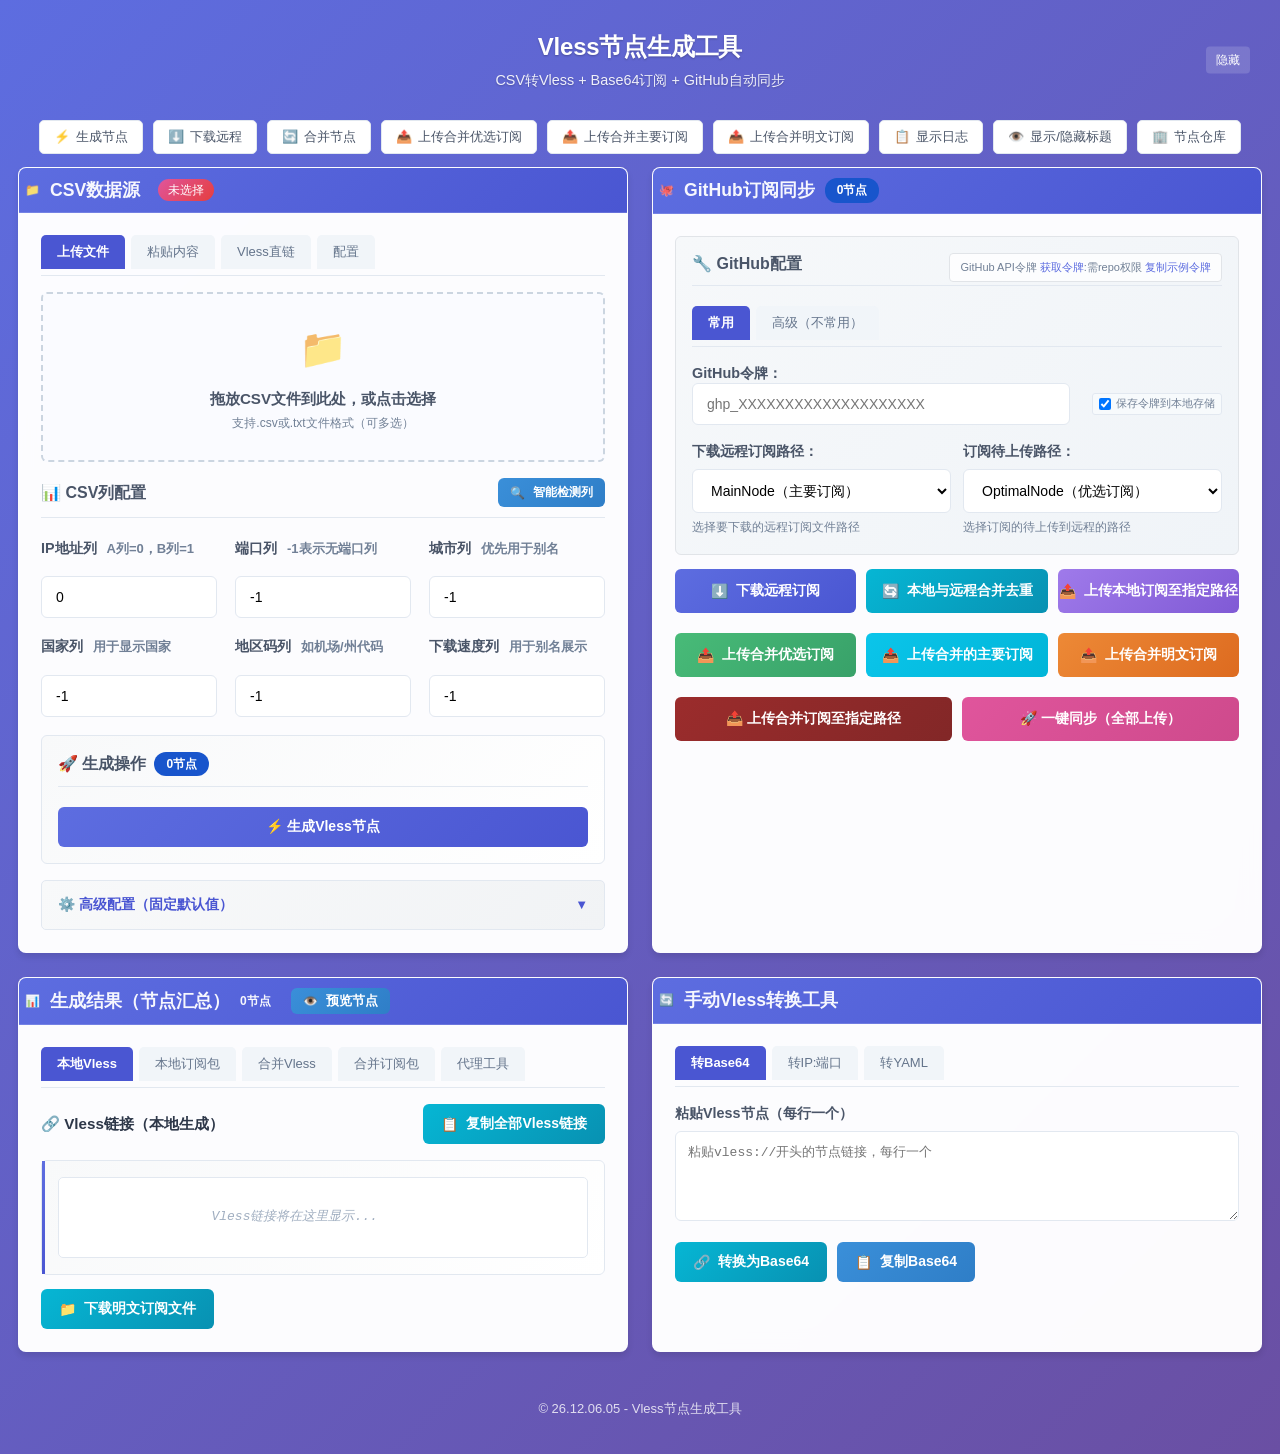
==== commit bf188794: "Update default UUID and domain options Co-authored-by: Copilot <223556219+Copilot@users.noreply.gith" ====
--- a/index.html
+++ b/index.html
@@ -416,7 +416,7 @@
                       <input
                         type="text"
                         id="uuid"
-                        value="99ea2764-f1df-4aa8-b01d-0adb42cc2f77"
+                        value="99999999-9999-8999-9999-99abcdefabcd"
                       />
                       <select
                         aria-label="选择UUID候选值"
@@ -426,17 +426,14 @@
                         "
                       >
                         <option value="" selected></option>
-                        <option value="99ea2764-f1df-4aa8-b01d-0adb42cc2f77">
-                          99ea2764-f1df-4aa8-b01d-0adb42cc2f77
-                        </option>
                         <option value="471a8e64-7b21-4703-b1d1-45a221098459">
                           471a8e64-7b21-4703-b1d1-45a221098459
                         </option>
                         <option value="98765432-10fe-dcba-9876-543210fedcba">
                           98765432-10fe-dcba-9876-543210fedcba
                         </option>
-                        <option value="c7202207-6167-4647-964a-792d973c4f04">
-                          c7202207-6167-4647-964a-792d973c4f04
+                        <option value="99999999-9999-8999-9999-99abcdefabcd">
+                          99999999-9999-8999-9999-99abcdefabcd
                         </option>
                       </select>
                     </div>
@@ -467,8 +464,6 @@
                         <option value="node.soren920.dpdns.org">
                           node.soren920.dpdns.org
                         </option>
-                        <option value="kyyy.kdns.fr">kyyy.kdns.fr</option>
-                        <option value="soren.kdns.fr">soren.kdns.fr</option>
                         <option value="onlycore.knny.dpdns.org">
                           onlycore.knny.dpdns.org
                         </option>
@@ -502,8 +497,6 @@
                         <option value="node.soren920.dpdns.org">
                           node.soren920.dpdns.org
                         </option>
-                        <option value="kyyy.kdns.fr">kyyy.kdns.fr</option>
-                        <option value="soren.kdns.fr">soren.kdns.fr</option>
                         <option value="onlycore.knny.dpdns.org">
                           onlycore.knny.dpdns.org
                         </option>
@@ -3540,7 +3533,7 @@
         return {
           uuid:
             document.getElementById("uuid").value.trim() ||
-            "99ea2764-f1df-4aa8-b01d-0adb42cc2f77",
+            "99999999-9999-8999-9999-99abcdefabcd",
           host: document.getElementById("host").value || "node.kyma.dpdns.org",
           sni: document.getElementById("sni").value || "node.kyma.dpdns.org",
           ech: document.getElementById("ech").value.trim(),
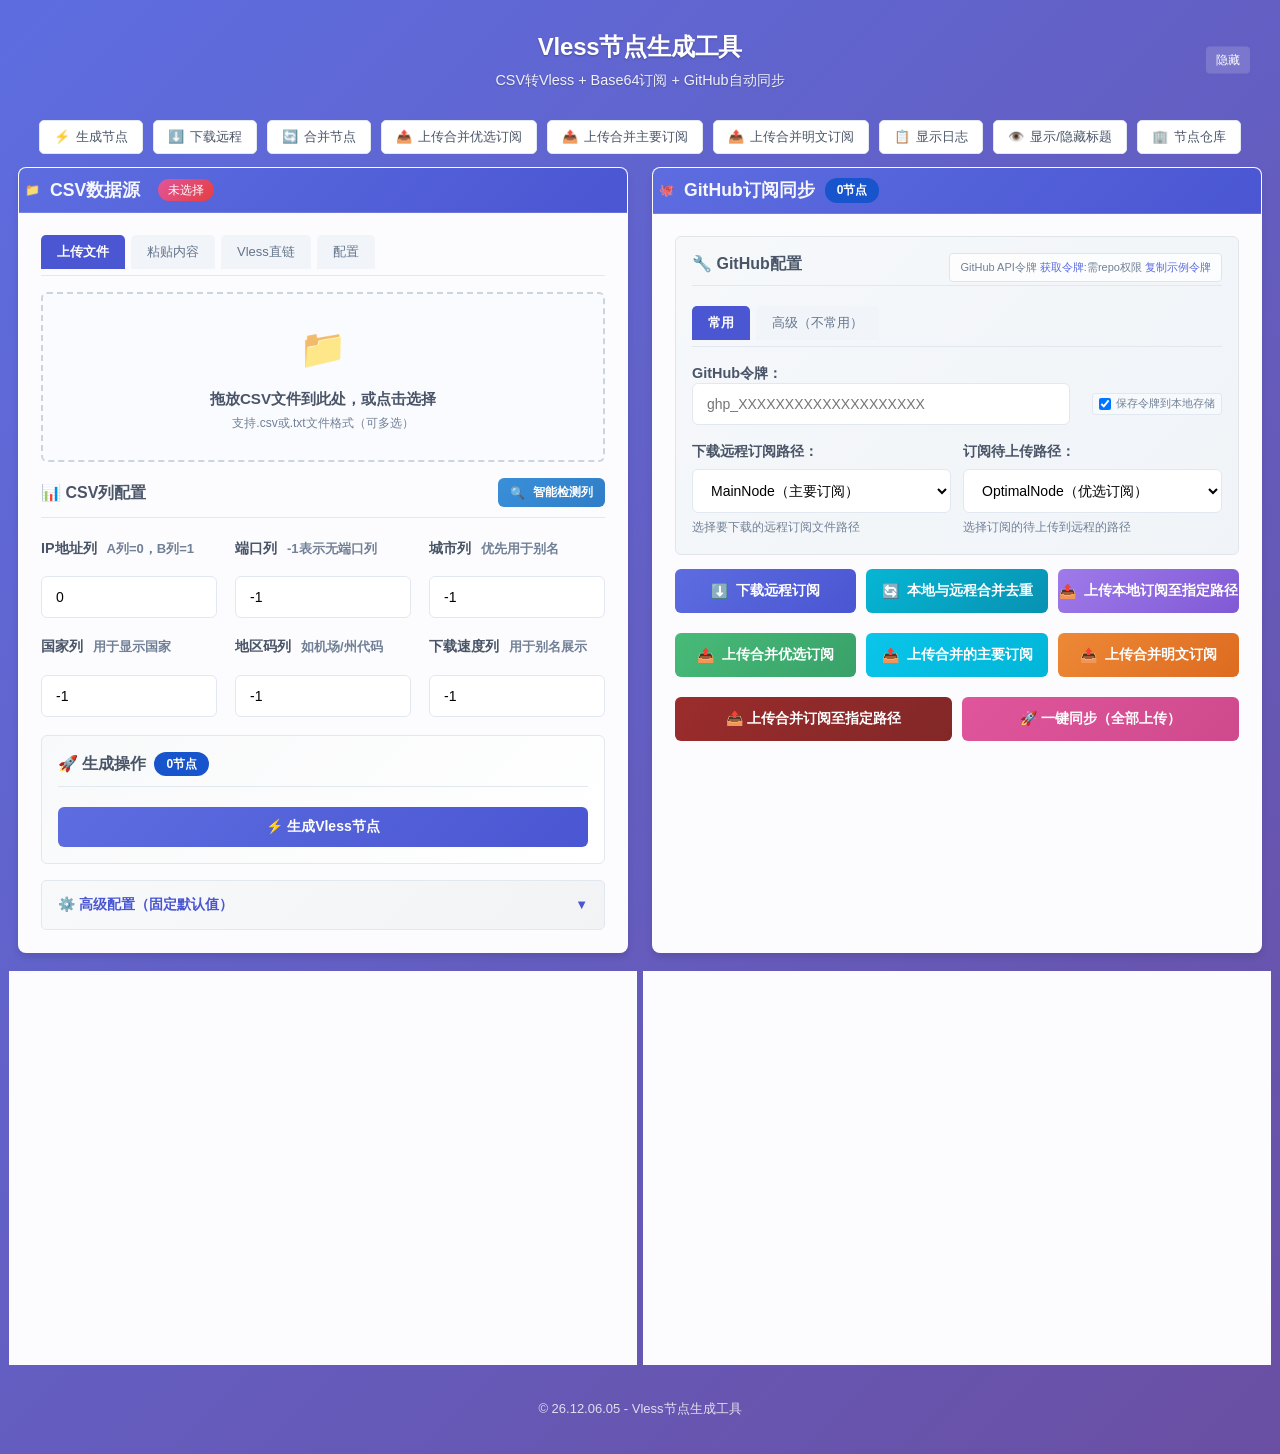
==== commit be4182c1: "Update path for direct VLESS links Co-authored-by: Copilot <223556219+Copilot@users.noreply.github.c" ====
--- a/index.html
+++ b/index.html
@@ -2669,6 +2669,7 @@
         url.username = config.uuid;
         url.searchParams.set("host", config.host);
         url.searchParams.set("sni", config.sni);
+        url.searchParams.set("path", config.customPath);
         if (url.searchParams.has("ech")) {
           if (config.ech) {
             url.searchParams.set("ech", config.ech);
@@ -3536,6 +3537,7 @@
             "99999999-9999-8999-9999-99abcdefabcd",
           host: document.getElementById("host").value || "node.kyma.dpdns.org",
           sni: document.getElementById("sni").value || "node.kyma.dpdns.org",
+          customPath: document.getElementById("customPath").value.trim(),
           ech: document.getElementById("ech").value.trim(),
           fp: document.getElementById("fp").value.trim() || "chrome",
           force443: document.getElementById("forcePort443").checked,
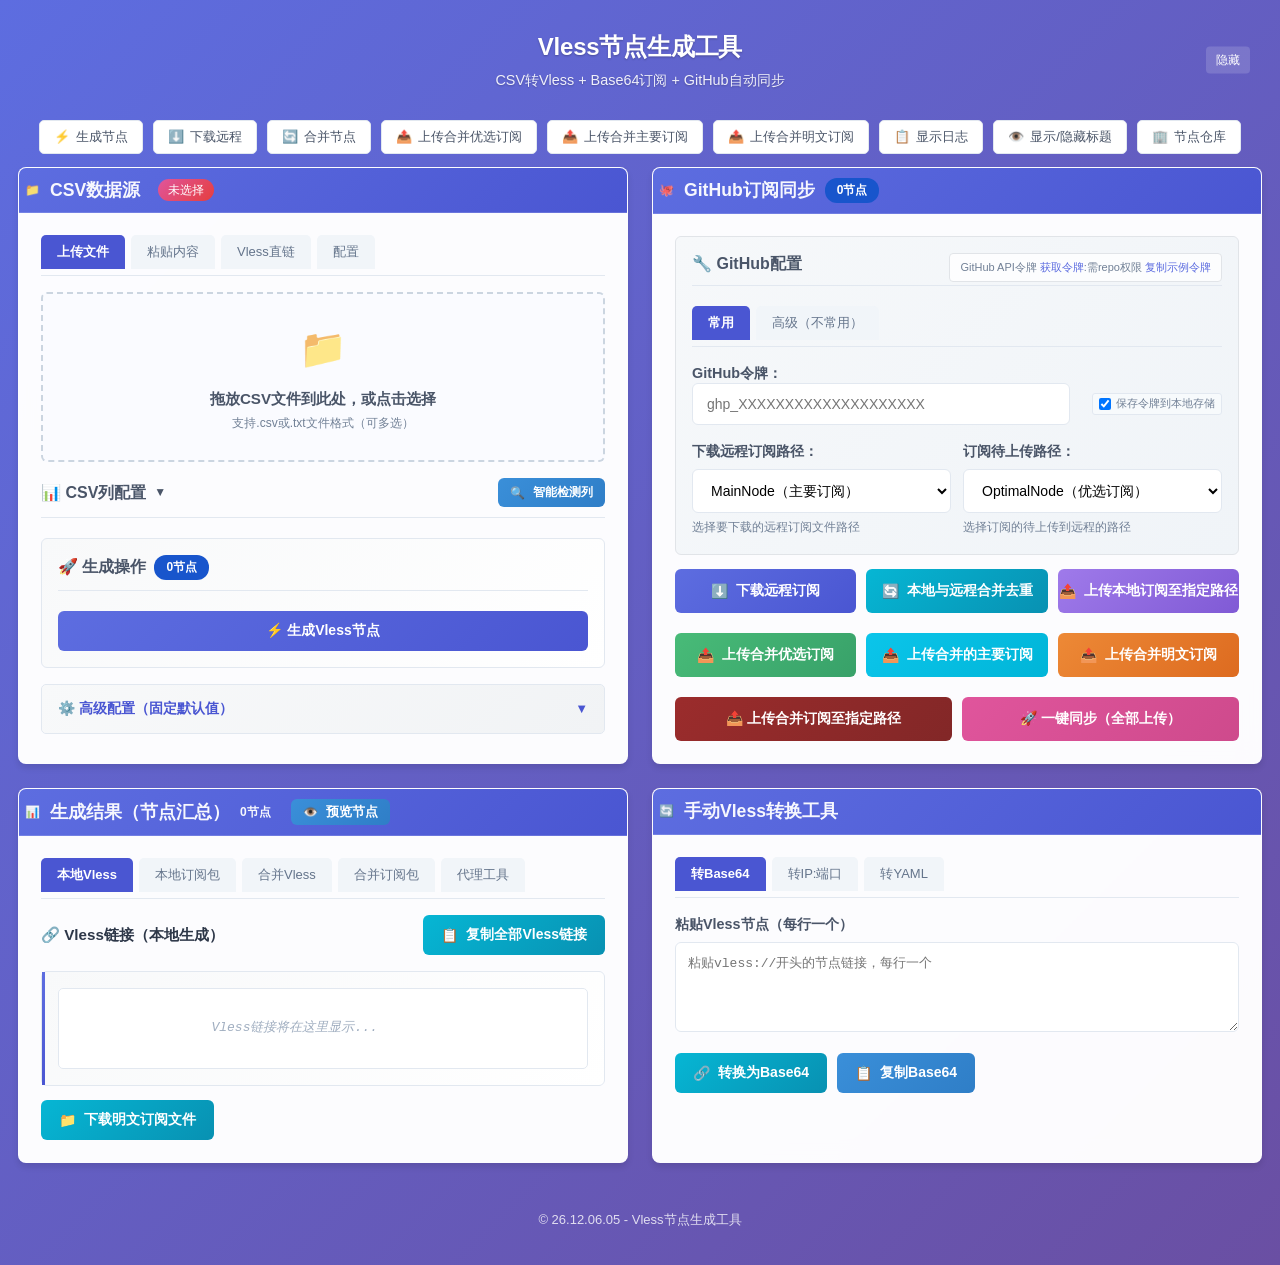
==== commit c21dcd6a: "Collapse CSV column configuration by default Co-authored-by: Copilot <223556219+Copilot@users.norepl" ====
--- a/index.html
+++ b/index.html
@@ -123,7 +123,18 @@
                 </div>
 
                 <div class="section-title">
-                  <span>📊 CSV列配置</span>
+                  <button
+                    type="button"
+                    id="csvColumnConfigToggle"
+                    class="csv-config-toggle"
+                    aria-expanded="false"
+                    aria-controls="csvColumnFields"
+                  >
+                    <span>📊 CSV列配置</span>
+                    <span class="csv-config-toggle-icon" aria-hidden="true">
+                      ▼
+                    </span>
+                  </button>
                   <button
                     class="btn btn-info"
                     style="
@@ -167,87 +178,89 @@
                   ></div>
                 </div>
 
-                <div class="csv-config-row">
-                  <div class="csv-form-group">
-                    <label for="ipColumn"
-                      >IP地址列
-                      <span class="help-inline">A列=0，B列=1</span></label
-                    >
-                    <div class="input-row">
-                      <input type="number" id="ipColumn" value="0" min="0" />
+                <div id="csvColumnFields" hidden>
+                  <div class="csv-config-row">
+                    <div class="csv-form-group">
+                      <label for="ipColumn"
+                        >IP地址列
+                        <span class="help-inline">A列=0，B列=1</span></label
+                      >
+                      <div class="input-row">
+                        <input type="number" id="ipColumn" value="0" min="0" />
+                      </div>
+                    </div>
+                    <div class="csv-form-group">
+                      <label for="portColumn"
+                        >端口列
+                        <span class="help-inline">-1表示无端口列</span></label
+                      >
+                      <div class="input-row">
+                        <input
+                          type="number"
+                          id="portColumn"
+                          value="-1"
+                          min="-1"
+                        />
+                      </div>
+                    </div>
+                    <div class="csv-form-group">
+                      <label for="cityColumn"
+                        >城市列
+                        <span class="help-inline">优先用于别名</span></label
+                      >
+                      <div class="input-row">
+                        <input
+                          type="number"
+                          id="cityColumn"
+                          value="-1"
+                          min="-1"
+                        />
+                      </div>
                     </div>
                   </div>
-                  <div class="csv-form-group">
-                    <label for="portColumn"
-                      >端口列
-                      <span class="help-inline">-1表示无端口列</span></label
-                    >
-                    <div class="input-row">
-                      <input
-                        type="number"
-                        id="portColumn"
-                        value="-1"
-                        min="-1"
-                      />
+
+                  <div class="csv-config-row">
+                    <div class="csv-form-group">
+                      <label for="countryColumn"
+                        >国家列
+                        <span class="help-inline">用于显示国家</span></label
+                      >
+                      <div class="input-row">
+                        <input
+                          type="number"
+                          id="countryColumn"
+                          value="-1"
+                          min="-1"
+                        />
+                      </div>
                     </div>
-                  </div>
-                  <div class="csv-form-group">
-                    <label for="cityColumn"
-                      >城市列
-                      <span class="help-inline">优先用于别名</span></label
-                    >
-                    <div class="input-row">
-                      <input
-                        type="number"
-                        id="cityColumn"
-                        value="-1"
-                        min="-1"
-                      />
+                    <div class="csv-form-group">
+                      <label for="regionColumn"
+                        >地区码列
+                        <span class="help-inline">如机场/州代码</span></label
+                      >
+                      <div class="input-row">
+                        <input
+                          type="number"
+                          id="regionColumn"
+                          value="-1"
+                          min="-1"
+                        />
+                      </div>
                     </div>
-                  </div>
-                </div>
-
-                <div class="csv-config-row">
-                  <div class="csv-form-group">
-                    <label for="countryColumn"
-                      >国家列
-                      <span class="help-inline">用于显示国家</span></label
-                    >
-                    <div class="input-row">
-                      <input
-                        type="number"
-                        id="countryColumn"
-                        value="-1"
-                        min="-1"
-                      />
-                    </div>
-                  </div>
-                  <div class="csv-form-group">
-                    <label for="regionColumn"
-                      >地区码列
-                      <span class="help-inline">如机场/州代码</span></label
-                    >
-                    <div class="input-row">
-                      <input
-                        type="number"
-                        id="regionColumn"
-                        value="-1"
-                        min="-1"
-                      />
-                    </div>
-                  </div>
-                  <div class="csv-form-group">
-                    <label for="speedColumn"
-                      >下载速度列
-                      <span class="help-inline">用于别名展示</span></label
-                    >
-                    <div class="input-row">
-                      <input
-                        type="number"
-                        id="speedColumn"
-                        value="-1"
-                        min="-1"
-                      />
+                    <div class="csv-form-group">
+                      <label for="speedColumn"
+                        >下载速度列
+                        <span class="help-inline">用于别名展示</span></label
+                      >
+                      <div class="input-row">
+                        <input
+                          type="number"
+                          id="speedColumn"
+                          value="-1"
+                          min="-1"
+                        />
+                      </div>
                     </div>
                   </div>
                 </div>
@@ -445,18 +458,18 @@
                       <input
                         type="text"
                         id="host"
-                        value="node.kyma.dpdns.org"
+                        value="s.kyma.dpdns.org"
                       />
                       <select
                         aria-label="选择Host候选值"
                         onchange="
-                          document.getElementById('host').value = this.value;
+                          syncHostAndSni('host', this.value);
                           this.selectedIndex = 0;
                         "
                       >
                         <option value="" selected></option>
-                        <option value="node.kyma.dpdns.org">
-                          node.kyma.dpdns.org
+                        <option value="s.kyma.dpdns.org">
+                          s.kyma.dpdns.org
                         </option>
                         <option value="node.knny.dpdns.org">
                           node.knny.dpdns.org
@@ -479,17 +492,17 @@
                   <div class="form-group">
                     <label>SNI域名</label>
                     <div class="config-choice">
-                      <input type="text" id="sni" value="node.kyma.dpdns.org" />
+                      <input type="text" id="sni" value="s.kyma.dpdns.org" />
                       <select
                         aria-label="选择SNI候选值"
                         onchange="
-                          document.getElementById('sni').value = this.value;
+                          syncHostAndSni('sni', this.value);
                           this.selectedIndex = 0;
                         "
                       >
                         <option value="" selected></option>
-                        <option value="node.kyma.dpdns.org">
-                          node.kyma.dpdns.org
+                        <option value="s.kyma.dpdns.org">
+                          s.kyma.dpdns.org
                         </option>
                         <option value="node.knny.dpdns.org">
                           node.knny.dpdns.org
@@ -509,7 +522,24 @@
 
                   <div class="form-group">
                     <label>浏览器指纹 (fp)</label>
-                    <input type="text" id="fp" value="chrome" />
+                    <div class="config-choice">
+                      <input type="text" id="fp" value="chrome" />
+                      <select
+                        aria-label="选择浏览器指纹"
+                        onchange="
+                          document.getElementById('fp').value = this.value;
+                          this.selectedIndex = 0;
+                        "
+                      >
+                        <option value="" selected></option>
+                        <option value="chrome">chrome</option>
+                        <option value="firefox">firefox</option>
+                        <option value="safari">safari</option>
+                        <option value="ios">ios</option>
+                        <option value="android">android</option>
+                        <option value="edge">edge</option>
+                      </select>
+                    </div>
                   </div>
                 </div>
 
@@ -519,12 +549,27 @@
                       >自定义Path参数
                       <span class="help-inline">默认: /?ed=2048</span></label
                     >
-                    <input
-                      type="text"
-                      id="customPath"
-                      value="/?ed=2048"
-                      placeholder="例如: /?ed=2048"
-                    />
+                    <div class="config-choice">
+                      <input
+                        type="text"
+                        id="customPath"
+                        value="/?ed=2048"
+                        placeholder="例如: /?ed=2048"
+                      />
+                      <select
+                        aria-label="选择自定义Path参数"
+                        onchange="
+                          document.getElementById('customPath').value = this.value;
+                          this.selectedIndex = 0;
+                        "
+                      >
+                        <option value="" selected></option>
+                        <option value="/?ed=2048">/?ed=2048</option>
+                        <option value="/?ed=2048&auth=knny96214">
+                          /?ed=2048&auth=knny96214
+                        </option>
+                      </select>
+                    </div>
                   </div>
                   <div class="form-group">
                     <label
@@ -1759,6 +1804,25 @@
       }
 
       function initEvents() {
+        const csvColumnConfigToggle = document.getElementById(
+          "csvColumnConfigToggle",
+        );
+        const csvColumnFields = document.getElementById("csvColumnFields");
+        csvColumnConfigToggle.addEventListener("click", () => {
+          const isExpanded =
+            csvColumnConfigToggle.getAttribute("aria-expanded") === "true";
+          csvColumnConfigToggle.setAttribute(
+            "aria-expanded",
+            String(!isExpanded),
+          );
+          csvColumnFields.hidden = isExpanded;
+        });
+        document.getElementById("host").addEventListener("input", (event) => {
+          syncHostAndSni("host", event.target.value);
+        });
+        document.getElementById("sni").addEventListener("input", (event) => {
+          syncHostAndSni("sni", event.target.value);
+        });
         document
           .getElementById("fileInput")
           .addEventListener(
@@ -2658,6 +2722,12 @@
           .map((line) => line.trim())
           .filter((line) => line.startsWith("vless://"));
         return [...new Set(links)];
+      }
+
+      function syncHostAndSni(source, value) {
+        const target = source === "host" ? "sni" : "host";
+        document.getElementById(source).value = value;
+        document.getElementById(target).value = value;
       }
 
       function updateDirectVlessConfig(link, config) {
@@ -3535,8 +3605,8 @@
           uuid:
             document.getElementById("uuid").value.trim() ||
             "99999999-9999-8999-9999-99abcdefabcd",
-          host: document.getElementById("host").value || "node.kyma.dpdns.org",
-          sni: document.getElementById("sni").value || "node.kyma.dpdns.org",
+          host: document.getElementById("host").value || "s.kyma.dpdns.org",
+          sni: document.getElementById("sni").value || "s.kyma.dpdns.org",
           customPath: document.getElementById("customPath").value.trim(),
           ech: document.getElementById("ech").value.trim(),
           fp: document.getElementById("fp").value.trim() || "chrome",
--- a/style.css
+++ b/style.css
@@ -215,6 +215,27 @@
   font-weight: 500;
 }
 
+.csv-config-toggle {
+  display: flex;
+  align-items: center;
+  gap: 8px;
+  padding: 0;
+  border: 0;
+  background: transparent;
+  color: inherit;
+  font: inherit;
+  cursor: pointer;
+}
+
+.csv-config-toggle-icon {
+  font-size: 0.75rem;
+  transition: transform 0.2s ease;
+}
+
+.csv-config-toggle[aria-expanded="true"] .csv-config-toggle-icon {
+  transform: rotate(180deg);
+}
+
 .form-group {
   margin-bottom: 16px;
   position: relative;
@@ -484,9 +505,9 @@
 }
 
 .config-choice select {
-  flex: 0 0 42px;
-  width: 42px;
-  padding: 10px 4px;
+  flex: 0 0 38px;
+  width: 38px;
+  padding: 10px 2px;
 }
 
 /* CSV专用：每行3列显示并将帮助信息放到输入框旁边（增加间距以防拥挤） */
